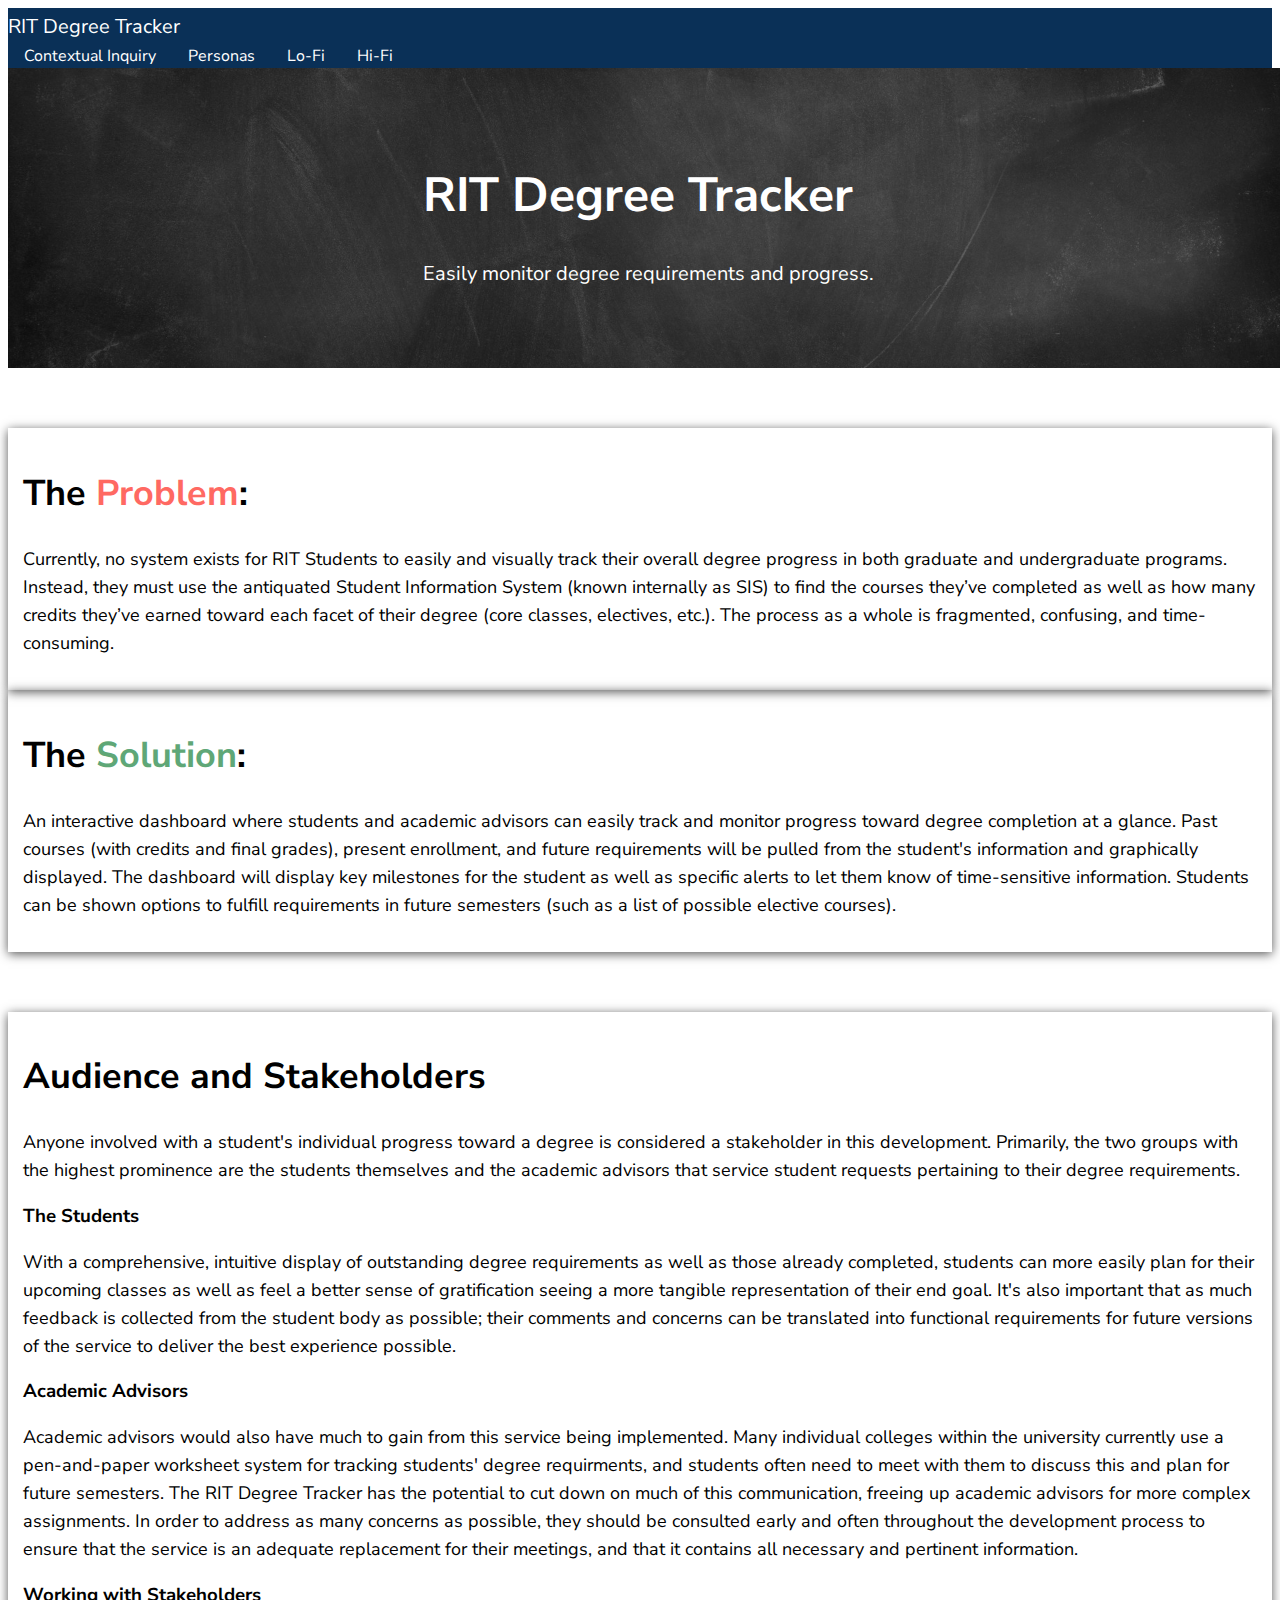
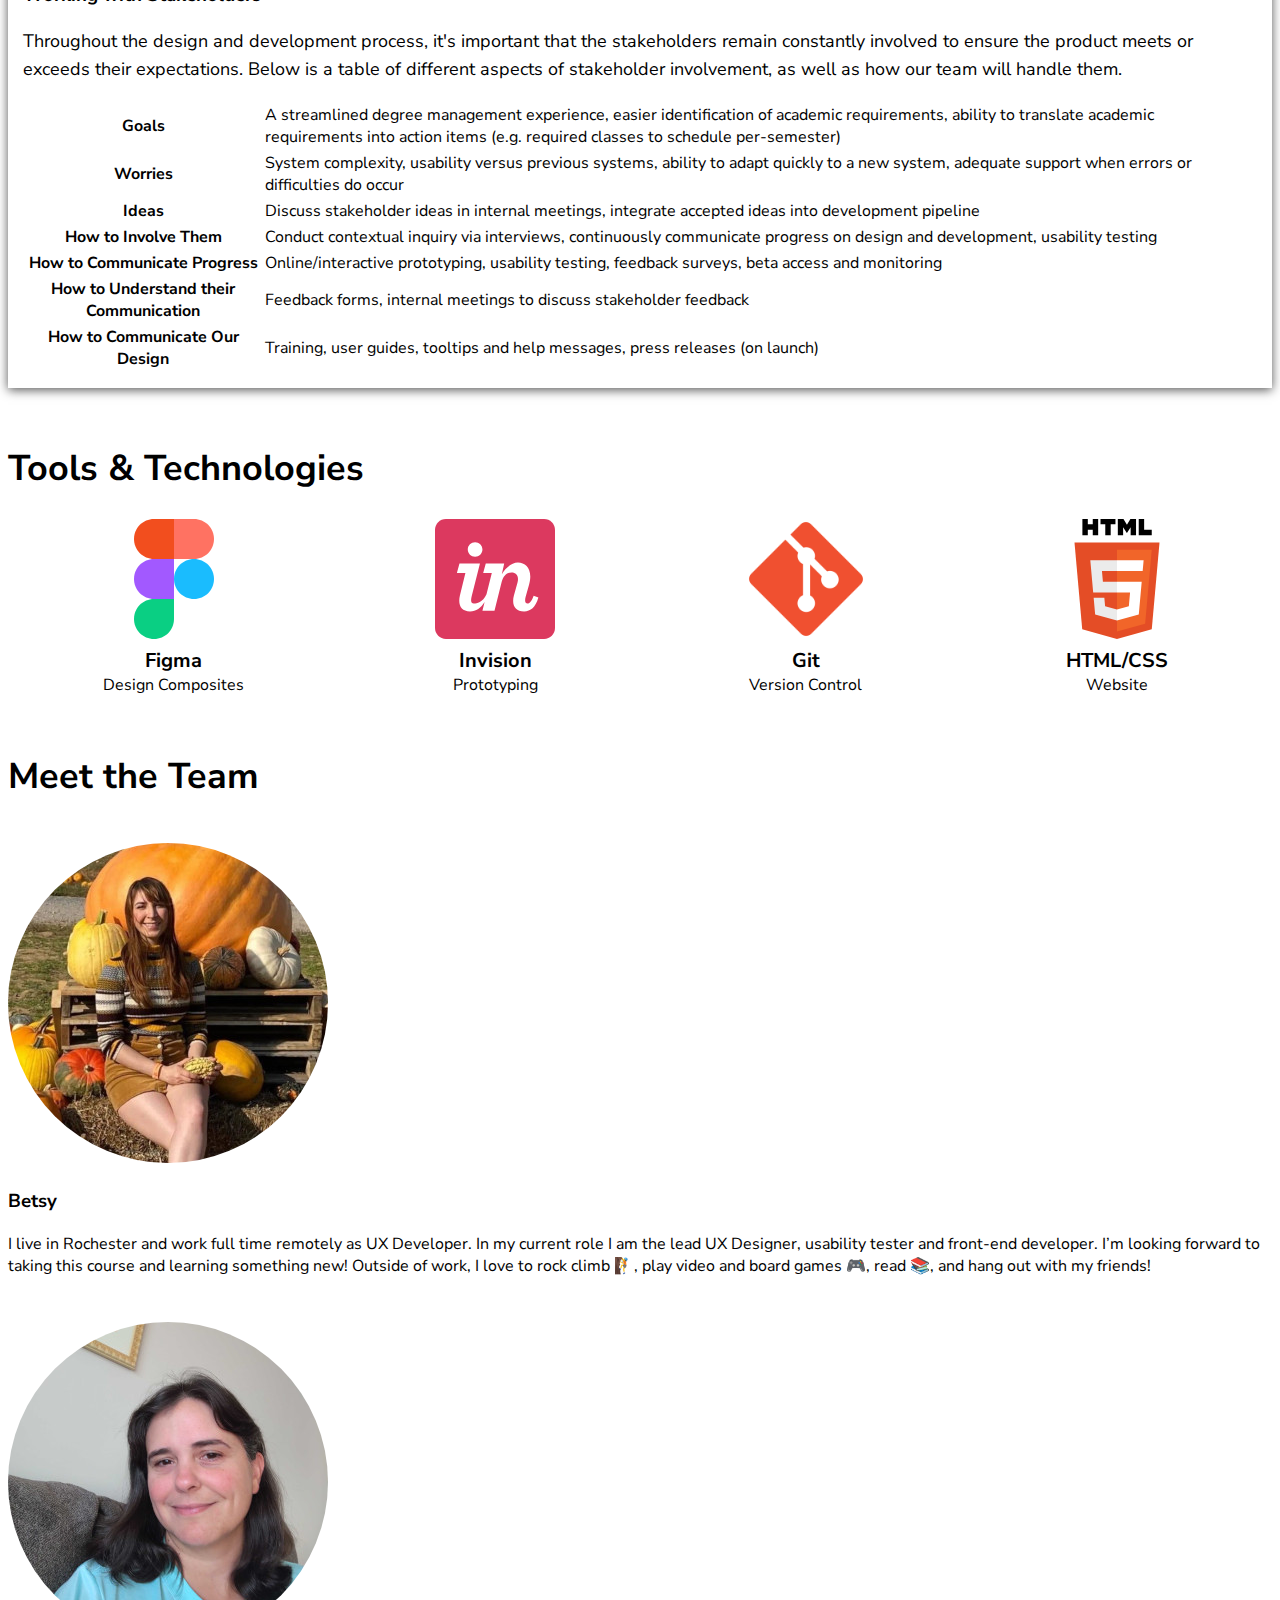
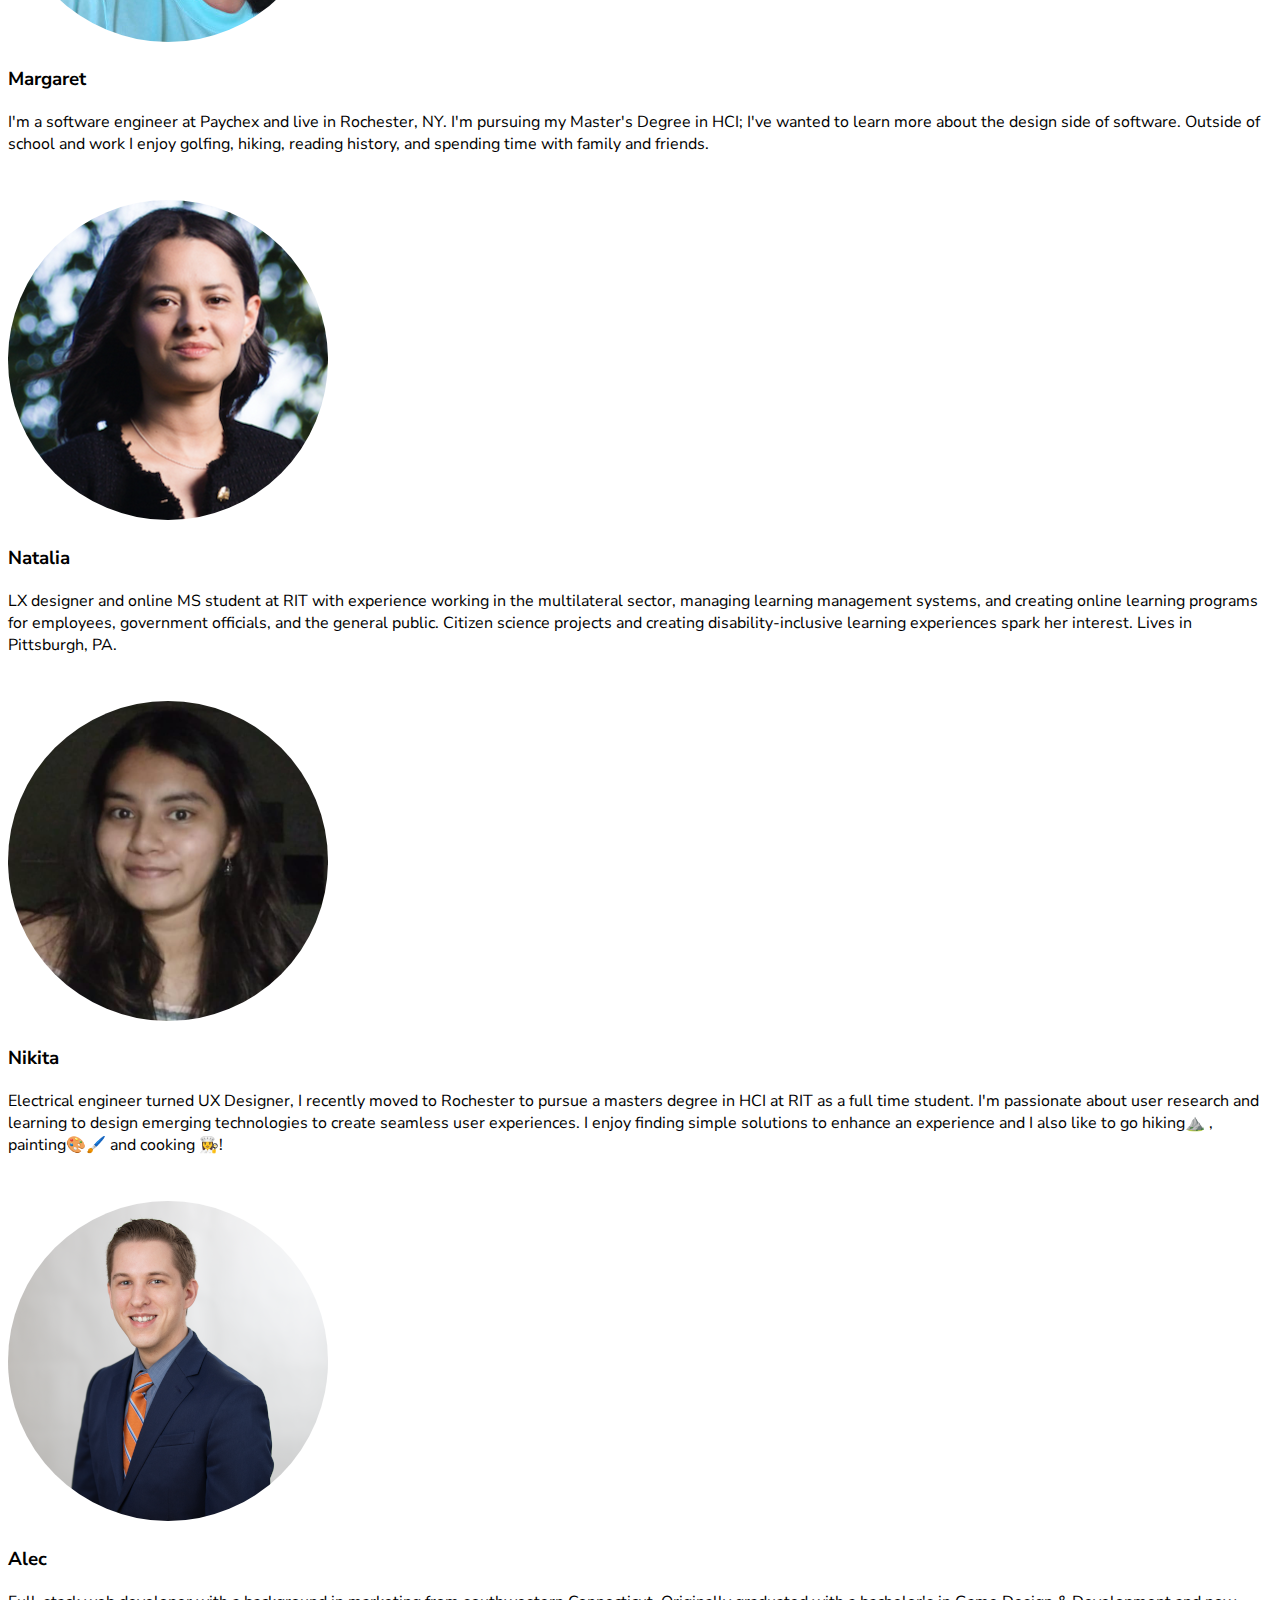
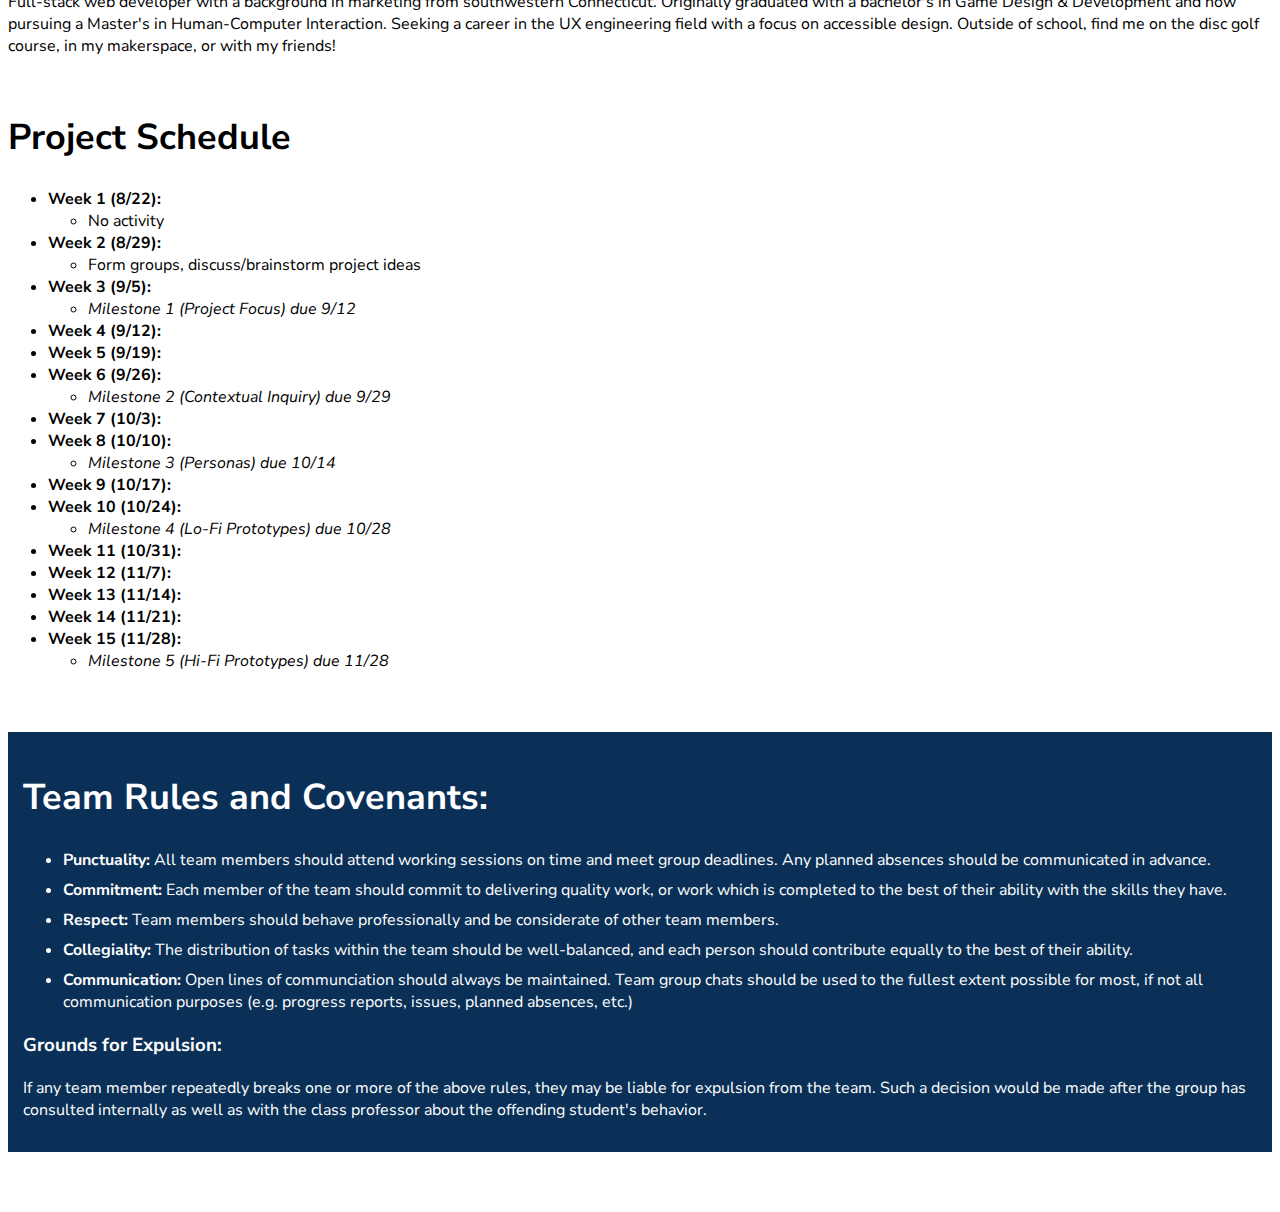
==== index.html @ d0eeac1f "Milestone 2 formatting, contextual inquiry page and styling" ====
<!doctype html>
<html lang="en">
  <head>
    <meta charset="utf-8" />
    <meta name="viewport" content="width=device-width, initial-scale=1" />
    <meta name="robots" content="noindex" />
    <title>HCIN620 - RIT Degree Tracker</title>
    <link href="https://cdn.jsdelivr.net/npm/bootstrap@5.2.1/dist/css/bootstrap.min.css" rel="stylesheet" integrity="sha384-iYQeCzEYFbKjA/T2uDLTpkwGzCiq6soy8tYaI1GyVh/UjpbCx/TYkiZhlZB6+fzT" crossorigin="anonymous" />
    <link rel="stylesheet" href="https://cdn.jsdelivr.net/npm/bootstrap-icons@1.9.1/font/bootstrap-icons.css" />
    <link rel="preconnect" href="https://fonts.googleapis.com">
    <link rel="preconnect" href="https://fonts.gstatic.com" crossorigin>
    <link href="https://fonts.googleapis.com/css2?family=Nunito+Sans:ital,wght@0,300;0,400;1,700&display=swap" rel="stylesheet"> 
    <link href="style.css" rel="stylesheet" type="text/css" />
  </head>
  <body>
    <div class="wrapper">
      <header>
        <div class="nav-top">
          <div class="container-fluid">
            <div class="row">
              <div class="col-6 col-sm-5 col-md-4 col-lg-3 offset-1">
                <a href="#" title="Link to Home Page" class="nav-brand">RIT Degree Tracker</a>
              </div>
              <div class="col-3 col-sm-5 col-md-6 col-lg-7">
                <nav id="main_nav" aria-label="Main">
                  <ul class="nav-items">
                    <li class="nav-item"><a class="nav-link" href="/contextual-inquiry.html">Contextual Inquiry</a></li>
                    <li class="nav-item"><a class="nav-link" href="#" disabled>Personas</a></li>
                    <li class="nav-item"><a class="nav-link" href="#" disabled>Lo-Fi</a></li>
                    <li class="nav-item"><a class="nav-link" href="#" disabled>Hi-Fi</a></li>
                  </ul>
                </nav>
              </div>
            </div>
          </div>
        </div>
        <div class="banner">
          <div class="banner-content">
            <h1 class="site-title text-center">RIT Degree Tracker</h1>
            <p class="site-subtitle text-center">Easily monitor degree requirements and progress.</p>
          </div>
        </div>
      </header>
      
      <section id="overview" class="container">
        <div class="row justify-content-center">
          <div class="col-12 col-md-6 col-lg-4">
              <div class="card problem-card">
                <div class="card-body">
                  <h2 class="card-title">The <span class="problem">Problem</span>:</h2>
                  <p class="card-text">Currently, no system exists for RIT Students to easily and visually track their overall degree progress in both graduate and undergraduate programs. Instead, they must use the antiquated Student Information System (known internally as SIS) to find the courses they’ve completed as well as how many credits they’ve earned toward each facet of their degree (core classes, electives, etc.). The process as a whole is fragmented, confusing, and time-consuming.</p>
                </div>
              </div>
          </div>
          <div class="col-12 col-md-6 col-lg-4 offset-0 offset-lg-1">
            <div class="card solution-card">
              <div class="card-body">
                <h2 class="card-title">The <span class="solution">Solution</span>:</h2>
                <p class="card-text">An interactive dashboard where students and academic advisors can easily track and monitor progress toward degree completion at a glance. Past courses (with credits and final grades), present enrollment, and future requirements will be pulled from the student's information and graphically displayed. The dashboard will display key milestones for the student as well as specific alerts to let them know of time-sensitive information. Students can be shown options to fulfill requirements in future semesters (such as a list of possible elective courses).</p>
              </div>
            </div>
          </div>
        </div>
      </section>

      <section id="stakeholders" class="container">
        <div class="row mt-3 justify-content-center">
          <div class="col-12 col-md-9 offset-0">
            <div class="card audience-card">
              <div class="card-body">
                <h2 class="card-title">Audience and Stakeholders</h2>
                <p class="card-text">Anyone involved with a student's individual progress toward a degree is considered a stakeholder in this development. Primarily, the two groups with the highest prominence are the students themselves and the academic advisors that service student requests pertaining to their degree requirements.</p>
                <h3>The Students</h3>
                <p class="card-text">With a comprehensive, intuitive display of outstanding degree requirements as well as those already completed, students can more easily plan for their upcoming classes as well as feel a better sense of gratification seeing a more tangible representation of their end goal. It's also important that as much feedback is collected from the student body as possible; their comments and concerns can be translated into functional requirements for future versions of the service to deliver the best experience possible.</p>
                <h3>Academic Advisors</h3>
                <p class="card-text">Academic advisors would also have much to gain from this service being implemented. Many individual colleges within the university currently use a pen-and-paper worksheet system for tracking students' degree requirments, and students often need to meet with them to discuss this and plan for future semesters. The RIT Degree Tracker has the potential to cut down on much of this communication, freeing up academic advisors for more complex assignments. In order to address as many concerns as possible, they should be consulted early and often throughout the development process to ensure that the service is an adequate replacement for their meetings, and that it contains all necessary and pertinent information.</p>
                <h3>Working with Stakeholders</h3>
                <p id="tablecap" class="card-text">Throughout the design and development process, it's important that the stakeholders remain constantly involved to ensure the product meets or exceeds their expectations. Below is a table of different aspects of stakeholder involvement, as well as how our team will handle them.</p>
                <table class="table" aria-describedby="tablecap">
                  <tbody>
                    <tr>
                      <th scope="row">Goals</th>
                      <td>A streamlined degree management experience, easier identification of academic requirements, ability to translate academic requirements into action items (e.g. required classes to schedule per-semester)</td>
                    </tr>
                    <tr>
                      <th scope="row">Worries</th>
                      <td>System complexity, usability versus previous systems, ability to adapt quickly to a new system, adequate support when errors or difficulties do occur</td>
                    </tr>
                    <tr>
                      <th scope="row">Ideas</th>
                      <td>Discuss stakeholder ideas in internal meetings, integrate accepted ideas into development pipeline</td>
                    </tr>
                    <tr>
                      <th scope="row">How to Involve Them</th>
                      <td>Conduct contextual inquiry via interviews, continuously communicate progress on design and development, usability testing</td>
                    </tr>
                    <tr>
                      <th scope="row">How to Communicate Progress</th>
                      <td>Online/interactive prototyping, usability testing, feedback surveys, beta access and monitoring</td>
                    </tr>
                    <tr>
                      <th scope="row">How to Understand their Communication</th>
                      <td>Feedback forms, internal meetings to discuss stakeholder feedback</td>
                    </tr>
                    <tr>
                      <th scope="row">How to Communicate Our Design</th>
                      <td>Training, user guides, tooltips and help messages, press releases (on launch)</td>
                    </tr>
                  </tbody>
                </table>
              </div>
            </div>
          </div>
        </div>
      </section>

      <section id="tools" class="container">
        <h2 class="text-center">Tools &amp; Technologies</h2>
        <ul class="tools-technologies">
          <li><img src="img/figma.svg" class="tt-img" alt="Figma logo" /><strong>Figma</strong><br/>Design Composites</li>
          <li><img src="img/invision.svg" class="tt-img" alt="Invision logo" /><strong>Invision</strong><br/>Prototyping</li>
          <li><img src="img/git.png" class="tt-img" alt="Git logo" /><strong>Git</strong><br/>Version Control</li>
          <li><img src="img/html5.svg" class="tt-img" alt="HTML5 logo" /><strong>HTML/CSS</strong><br/>Website</li>
        </ul>
      </section>
  
      <section id="meet_the_team" class="container">
        <h2 class="text-center mb-4">Meet the Team</h2>
        <div class="row">
          <div class="col-12 col-md-6">
            <div class="card">
              <div class="row align-items-center">
                <div class="col-4">
                  <img class="img-fluid" src="img/betsy.jpg" alt="Photo of Betsy" />
                </div>
                <div class="col-8">
                  <div class="card-body">
                    <h3 class="card-title">Betsy</h3>
                    <p class="card-text">I live in Rochester and work full time remotely as UX Developer. In my current role I am the lead UX Designer, usability tester and front-end developer. I’m looking forward to taking this course and learning something new! Outside of work, I love to rock climb 🧗, play video and board games 🎮, read 📚, and hang out with my friends!</p>
                  </div>
                </div>
              </div>
            </div>
          </div>
          <div class="col-12 col-md-6">
            <div class="card">
              <div class="row align-items-center">
                <div class="col-4">
                  <img class="img-fluid" src="img/margaret.jpg" alt="Photo of Margaret" />
                </div>
                <div class="col-8">
                  <div class="card-body">
                    <h3 class="card-title">Margaret</h3>
                    <p class="card-text">I&apos;m a software engineer at Paychex and live in Rochester, NY. I&apos;m pursuing my Master&apos;s Degree in HCI; I&apos;ve wanted to learn more about the design side of software. Outside of school and work I enjoy golfing, hiking, reading history, and spending time with family and friends.
                    </p>
                  </div>
                </div>
              </div>
            </div>
          </div>
          <div class="col-12 col-md-6">
            <div class="card">
              <div class="row align-items-center">
                <div class="col-4">
                  <img class="img-fluid" src="img/natalia.png" alt="Photo of Natalia" />
                </div>
                <div class="col-8">
                  <div class="card-body">
                    <h3 class="card-title">Natalia</h3>
                    <p class="card-text">LX designer and online MS student at RIT with experience working in the multilateral sector, managing learning management systems, and creating online learning programs for employees, government officials, and the general public. Citizen science projects and creating disability-inclusive learning experiences spark her interest. Lives in Pittsburgh, PA.</p>
                  </div>
                </div>
              </div>
            </div>
          </div>
          <div class="col-12 col-md-6">
            <div class="card">
              <div class="row align-items-center">
                <div class="col-4">
                  <img class="img-fluid" src="img/nikita.png" alt="Photo of Nikita" />
                </div>
                <div class="col-8">
                  <div class="card-body">
                    <h3 class="card-title">Nikita</h3>
                    <p class="card-text">Electrical engineer turned UX Designer, I recently moved to Rochester to pursue a masters degree in HCI at RIT as a full time student. I'm passionate about user research and learning to design emerging technologies to create seamless user experiences. I enjoy finding simple solutions to enhance an experience and I also like to go hiking⛰️ , painting🎨🖌️ and cooking 👩‍🍳!</p>
                  </div>
                </div>
              </div>
            </div>
          </div>
          <div class="col-12 col-md-6">
            <div class="card">
              <div class="row align-items-center">
                <div class="col-4">
                  <img class="img-fluid" src="img/alec.png" alt="Photo of Alec" />
                </div>
                <div class="col-8">
                  <div class="card-body">
                    <h3 class="card-title">Alec</h3>
                    <p class="card-text">Full-stack web developer with a background in marketing from southwestern Connecticut. Originally graduated with a bachelor's in Game Design &amp; Development and now pursuing a Master&apos;s in Human-Computer Interaction. Seeking a career in the UX engineering field with a focus on accessible design. Outside of school, find me on the disc golf course, in my makerspace, or with my friends!</p>
                  </div>
                </div>
              </div>
            </div>
          </div>
        </div>
      </section>

      <section id="schedule" class="container">
        <h2 class="text-center">Project Schedule</h2>
        <ul class="schedule-list">
          <li><strong>Week 1 (8/22):</strong>
            <ul>
              <li>No activity</li>
            </ul>
          </li>
          <li><strong>Week 2 (8/29):</strong>
            <ul>
              <li>Form groups, discuss/brainstorm project ideas</li>
            </ul>
          </li>
          <li><strong>Week 3 (9/5):</strong>
            <ul>
              <li><em>Milestone 1 (Project Focus) due 9/12</em></li>
            </ul>
          </li>
          <li><strong>Week 4 (9/12):</strong>
            <ul></ul>
          </li>
          <li><strong>Week 5 (9/19):</strong>
            <ul></ul>
          </li>
          <li><strong>Week 6 (9/26):</strong>
            <ul>
              <li><em>Milestone 2 (Contextual Inquiry) due 9/29</em></li>
            </ul>
          </li>
          <li><strong>Week 7 (10/3):</strong>
            <ul></ul>
          </li>
          <li><strong>Week 8 (10/10):</strong>
            <ul>
              <li><em>Milestone 3 (Personas) due 10/14</em></li>
            </ul>
          </li>
          <li><strong>Week 9 (10/17):</strong>
            <ul></ul>
          </li>
          <li><strong>Week 10 (10/24):</strong>
            <ul>
              <li><em>Milestone 4 (Lo-Fi Prototypes) due 10/28</em></li>
            </ul>
          </li>
          <li><strong>Week 11 (10/31):</strong>
            <ul></ul>
          </li>
          <li><strong>Week 12 (11/7):</strong>
            <ul></ul>
          </li>
          <li><strong>Week 13 (11/14):</strong>
            <ul></ul>
          </li>
          <li><strong>Week 14 (11/21):</strong>
            <ul></ul>
          </li>
          <li><strong>Week 15 (11/28):</strong>
            <ul>
              <li><em>Milestone 5 (Hi-Fi Prototypes) due 11/28</em></li>
            </ul>
          </li>
        </ul>
      </section>

      <section id="rules_covenants" class="container">
          <div class="row">
            <div class="col-12 col-sm-10 col-md-8 offset-0 offset-sm-1 offset-md-2">
              <div class="card rules-card">
                <div class="card-body">
                  <h2 class="card-title">Team Rules and Covenants:</h2>
                  <ul class="team-rules">
                    <li><strong>Punctuality:</strong> All team members should attend working sessions on time and meet group deadlines. Any planned absences should be communicated in advance.</li>
                    <li><strong>Commitment:</strong> Each member of the team should commit to delivering quality work, or work which is completed to the best of their ability with the skills they have.</li>
                    <li><strong>Respect:</strong> Team members should behave professionally and be considerate of other team members.</li>
                    <li><strong>Collegiality:</strong> The distribution of tasks within the team should be well-balanced, and each person should contribute equally to the best of their ability.</li>
                    <li><strong>Communication:</strong> Open lines of communciation should always be maintained. Team group chats should be used to the fullest extent possible for most, if not all communication purposes (e.g. progress reports, issues, planned absences, etc.)</li>
                  </ul>
                  <h3>Grounds for Expulsion:</h3>
                  <p>If any team member repeatedly breaks one or more of the above rules, they may be liable for expulsion from the team. Such a decision would be made after the group has consulted internally as well as with the class professor about the offending student's behavior.</p>
                </div>
              </div>
            </div>
          </div>
      </section>

    </div>
    <script src="https://cdn.jsdelivr.net/npm/bootstrap@5.2.1/dist/js/bootstrap.bundle.min.js" integrity="sha384-u1OknCvxWvY5kfmNBILK2hRnQC3Pr17a+RTT6rIHI7NnikvbZlHgTPOOmMi466C8" crossorigin="anonymous"></script>
    <script src="script.js" type="text/javascript"></script>
  </body>
</html>
---- style.css ----
/* Header and Navigation */
.nav-top{height: 60px; background: #0a3057; display: flex; flex-direction: row; flex-wrap: no-wrap; align-items: center;}
.nav-top .nav-brand{padding: 8px 0; display: inline-block; color: white; text-decoration: none; font-size: 20px; line-height: 20px;}
#main_nav .nav-items{display: flex; flex-direction: row; flex-wrap: nowrap; align-items: center; justify-content: flex-end; list-style: none; margin:0; padding: 0;}
#main_nav .nav-items .nav-link{padding: 8px 16px; color: white; cursor: pointer; text-decoration: none;}
#main_nav .nav-items .nav-item:last-child .nav-link{padding-right: 0;}

.banner{position: relative; width: 100vw; height: 18vw; min-height: 300px; max-height: 600px; display: flex; flex-direction: row; flex-wrap: no-wrap; align-items: center; justify-content: center;}
.banner:before{content: ''; position: absolute; top: 0; left: 0; width: 100%; height: 100%; background-image: url("img/blackboard.jpg"); background-size: cover; background-position: center; z-index: 0;}
.banner:after{content: ''; position: absolute; top: 0; left: 0; width: 100%; height: 100%; background: rgba(0,0,0,0.4); z-index: 1;}
.banner .banner-content{position: relative; z-index: 2;}
.banner .banner-content h1{font-size: 48px; color: white; font-weight: bold;}
.banner .banner-content p{text-align: center; color: white; font-size: 20px;}


/* *** HOME PAGE *** */
/* Overview */
.problem-card, .solution-card, .audience-card{border: none; box-shadow: 0 2px 10px #555; padding: 15px;}
.card-title .problem{color: #ff6962;}
.card-title .solution{color: #5fa777;}
.problem-card .card-text, .solution-card .card-text, .audience-card .card-text{font-size: 18px; line-height: 28px;}

/* Tools and Tech */
.tools-technologies{display: flex; flex-direction: row; flex-wrap: wrap; align-items: center; justify-content: center; list-style: none; margin: 0; margin-top: 20px; padding: 0;}
.tools-technologies li{display: inline-block; margin: auto; text-align: center;}
.tools-technologies li strong{font-size: 20px;}
.tools-technologies .tt-img{width: 120px; height: 120px; margin: 0 auto 8px; padding: 0; display: block;}

/* Team photos */
#meet_the_team .card{height: calc(100% - 30px); margin-bottom: 30px; border: none;}
#meet_the_team .card img{margin-top: 15px; border-radius: 50%;}

/* Rules and Covenants */
.card.rules-card{background: #0a3057; padding: 15px;}
.card.rules-card *{color: white;}
.team-rules li{margin-bottom: 8px;}

/* General Typography */
*:not(i){font-family: 'Nunito Sans', sans-serif;}
h2{font-size: 36px; line-height: 42px; font-weight: bold;}
header,section{margin-bottom: 60px;}
/* *** END HOME PAGE *** */

/* *** CONTEXTUAL INQUIRY *** */
.card.questions-card{background: #0a3057; padding: 15px;}
.card.questions-card *{color: white;}
.ci-questions li{margin-bottom: 8px;}
/* *** END CONTEXTUAL INQUIRY *** */
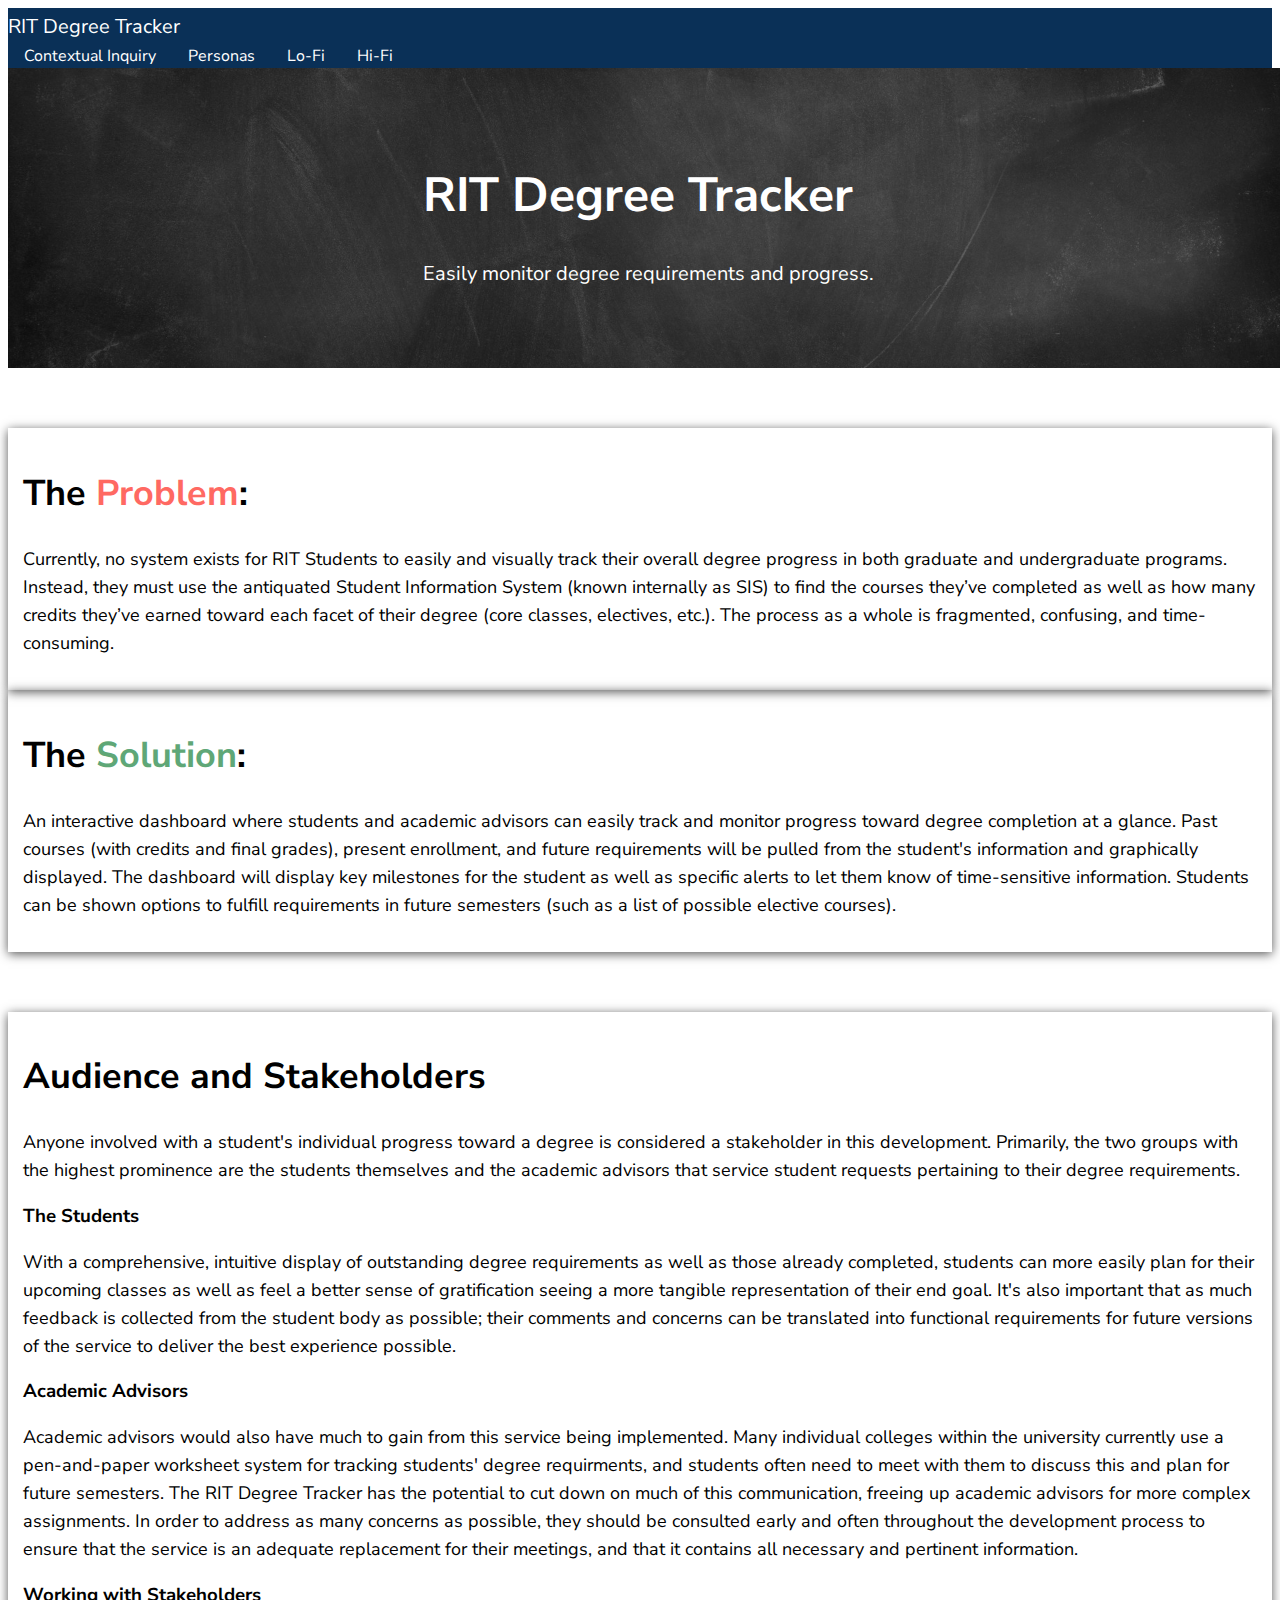
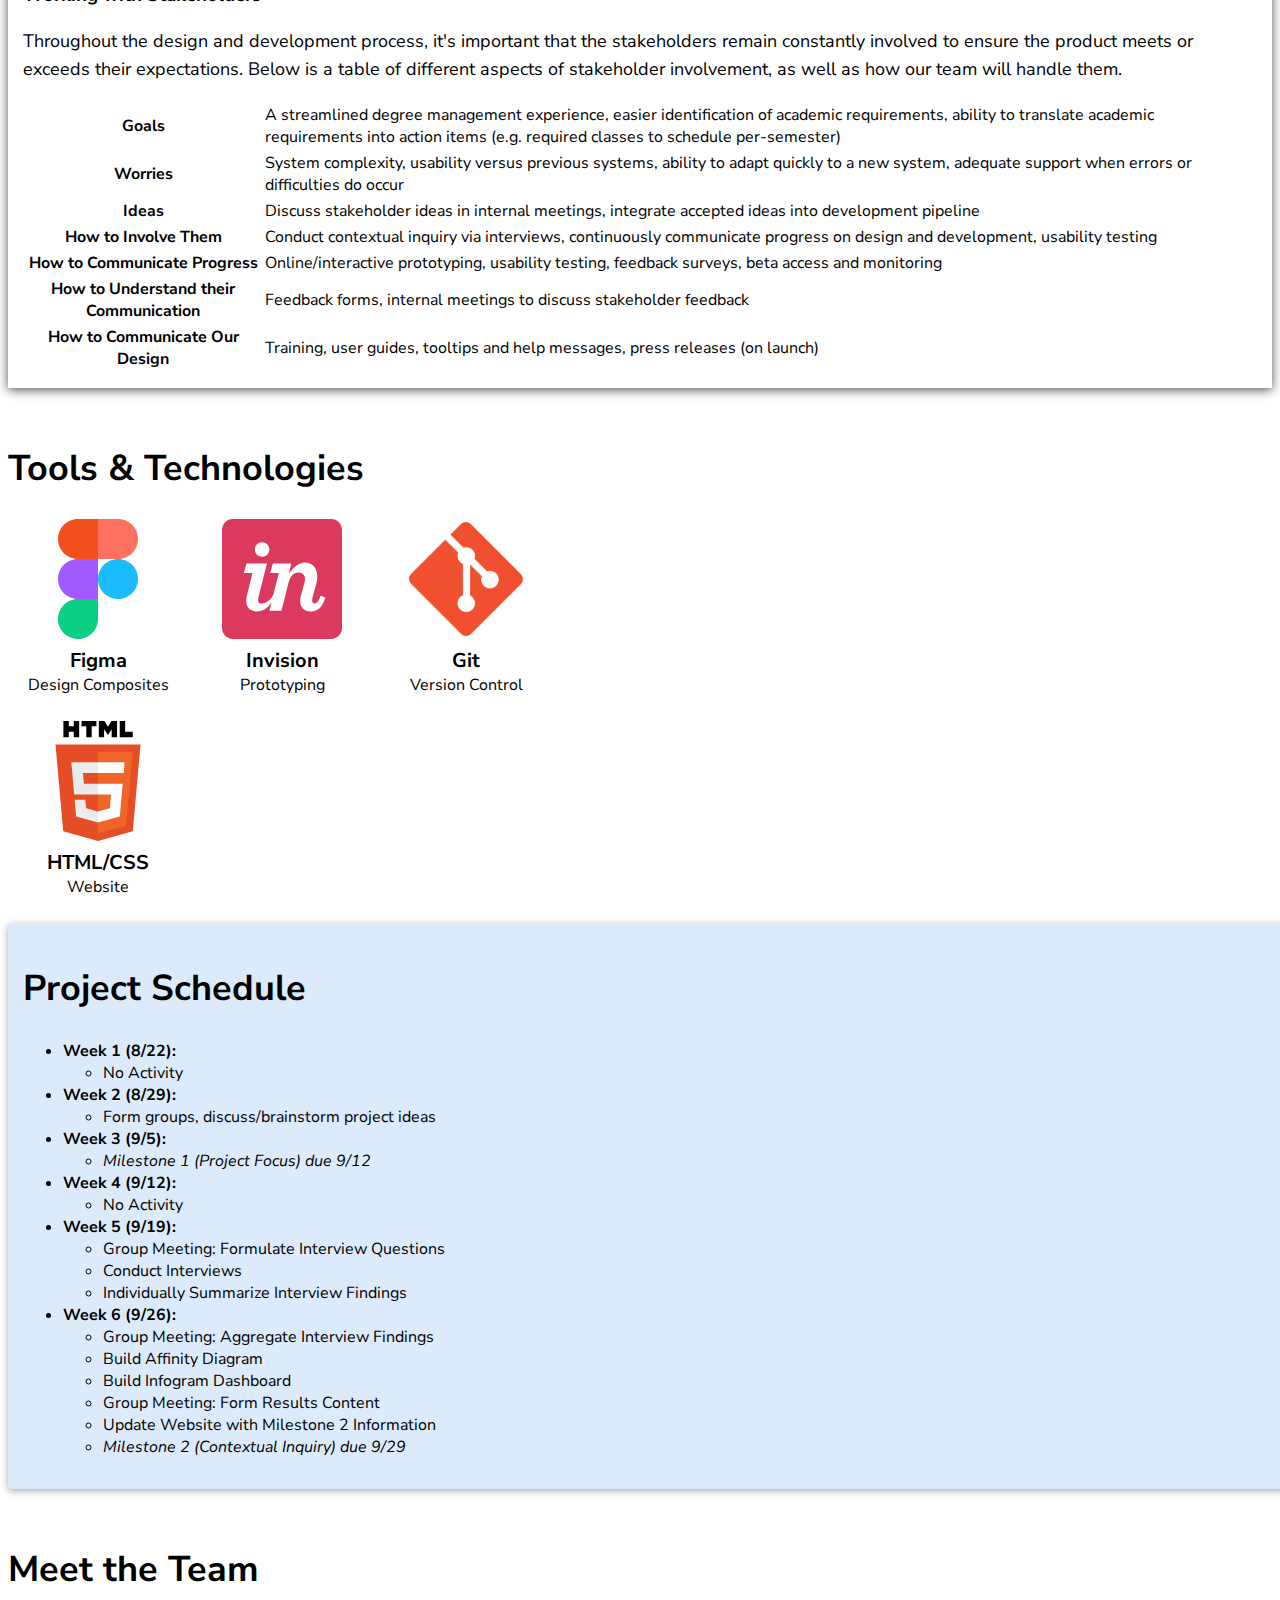
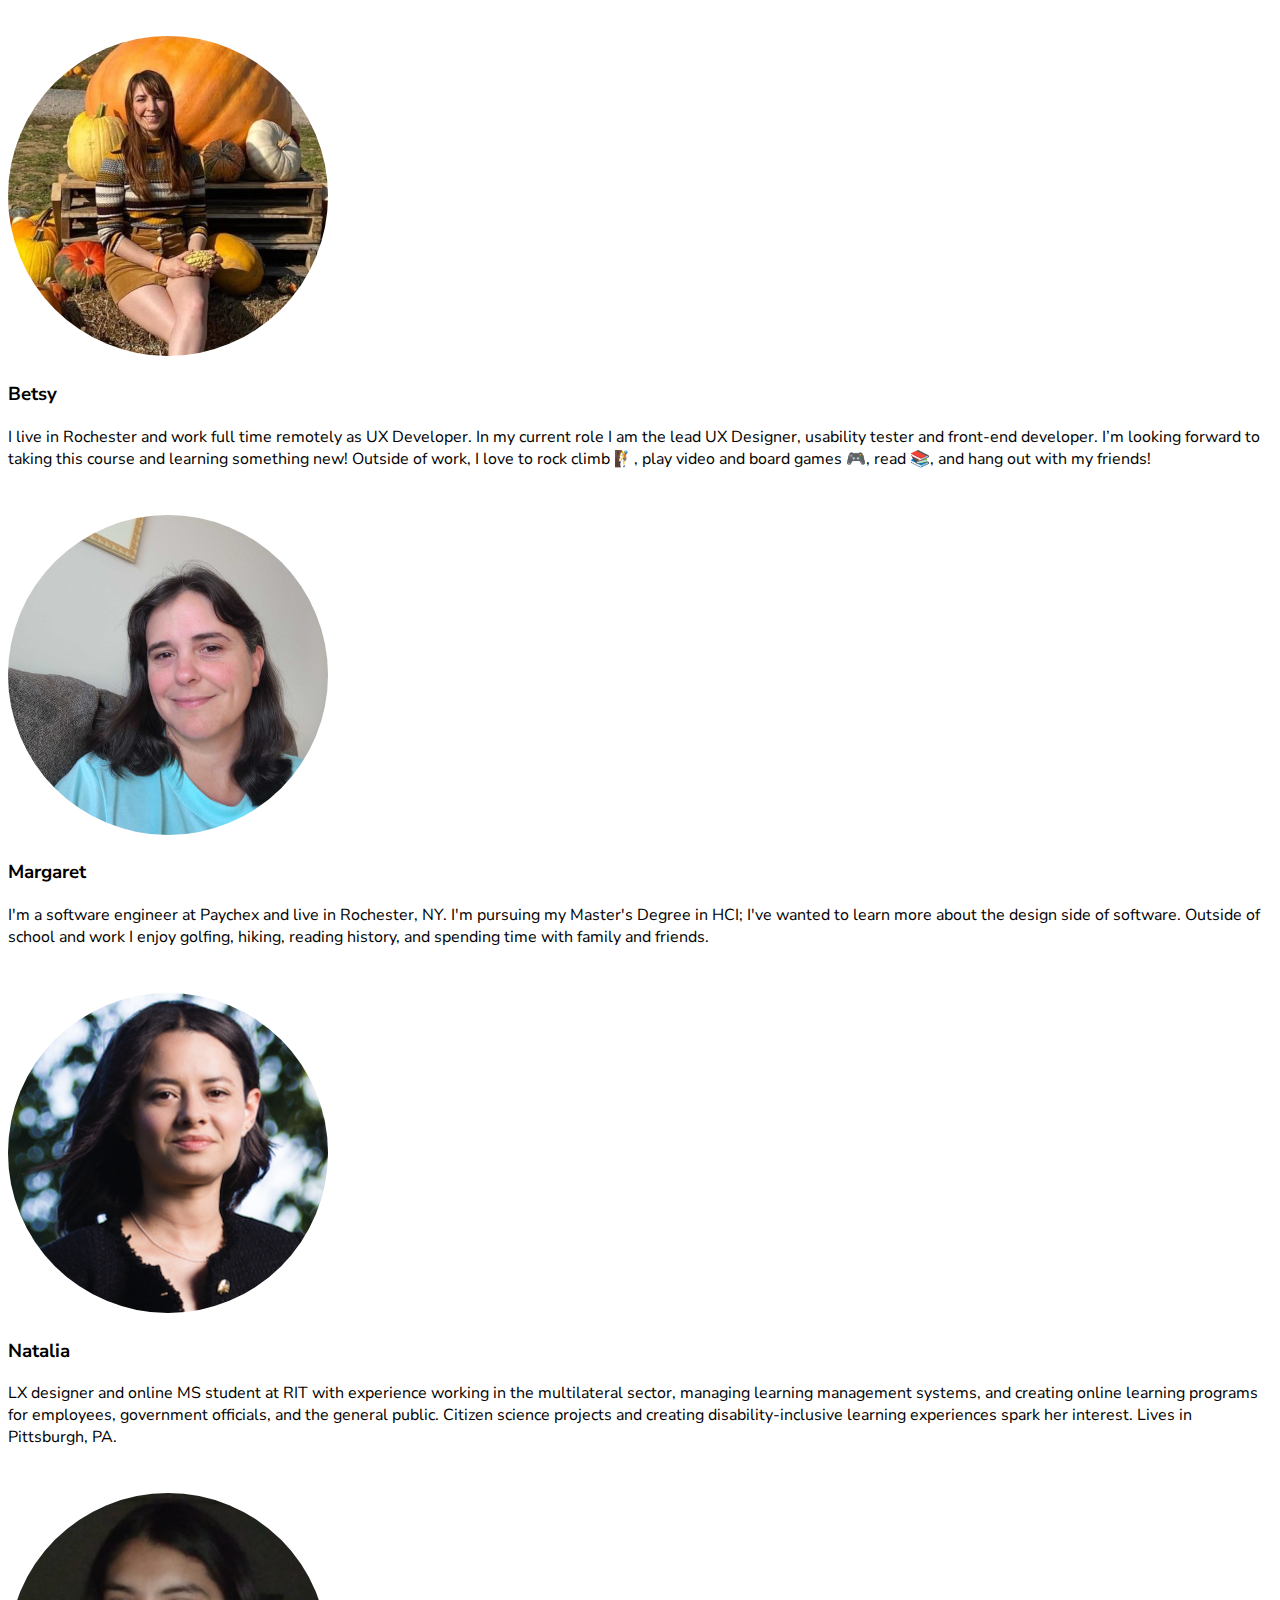
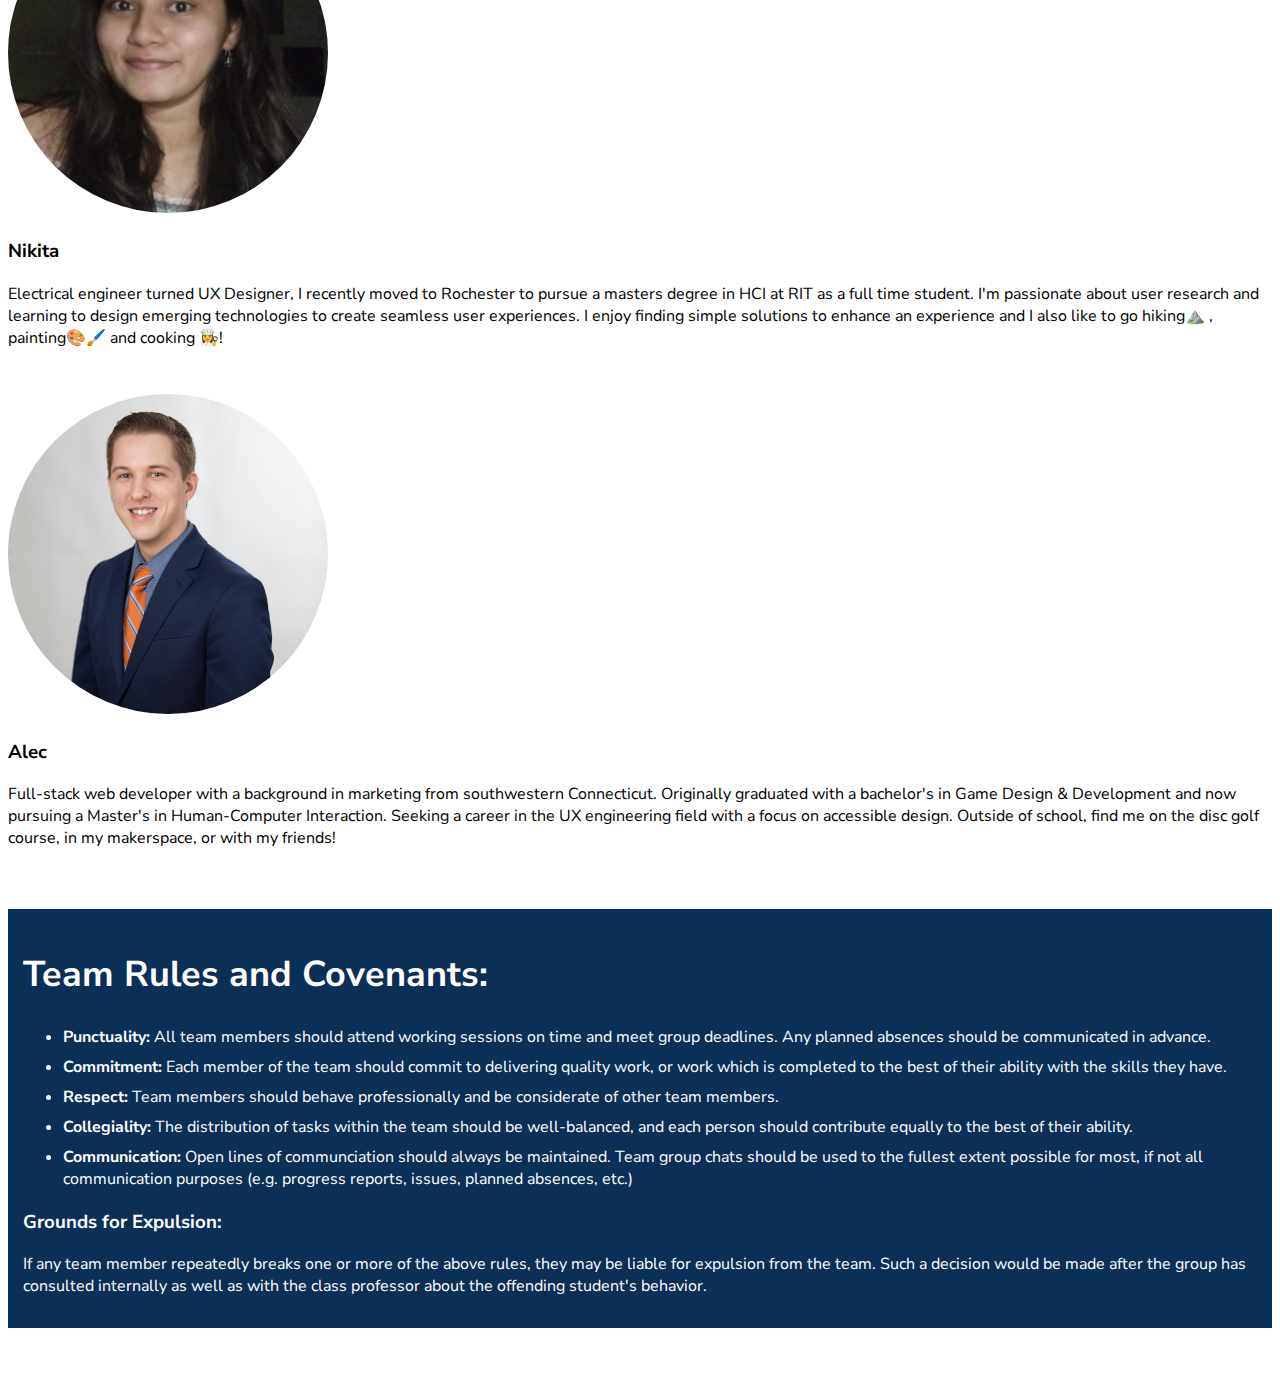
==== commit 7aa5351b: "Copy Updates, restructure homepage for schedule" ====
--- a/index.html
+++ b/index.html
@@ -115,15 +115,98 @@
       </section>
 
       <section id="tools" class="container">
-        <h2 class="text-center">Tools &amp; Technologies</h2>
-        <ul class="tools-technologies">
-          <li><img src="img/figma.svg" class="tt-img" alt="Figma logo" /><strong>Figma</strong><br/>Design Composites</li>
-          <li><img src="img/invision.svg" class="tt-img" alt="Invision logo" /><strong>Invision</strong><br/>Prototyping</li>
-          <li><img src="img/git.png" class="tt-img" alt="Git logo" /><strong>Git</strong><br/>Version Control</li>
-          <li><img src="img/html5.svg" class="tt-img" alt="HTML5 logo" /><strong>HTML/CSS</strong><br/>Website</li>
-        </ul>
-      </section>
-  
+        <div class="row justify-content-center">
+          <div class="col-12 col-md-9">
+            <div class="row">
+              <div class="col-12 col-md-6">
+                <h2 class="text-center">Tools &amp; Technologies</h2>
+                <ul class="tools-technologies">
+                  <li><img src="img/figma.svg" class="tt-img" alt="Figma logo" /><strong>Figma</strong><br/>Design Composites</li>
+                  <li><img src="img/invision.svg" class="tt-img" alt="Invision logo" /><strong>Invision</strong><br/>Prototyping</li>
+                  <li><img src="img/git.png" class="tt-img" alt="Git logo" /><strong>Git</strong><br/>Version Control</li>
+                  <li><img src="img/html5.svg" class="tt-img" alt="HTML5 logo" /><strong>HTML/CSS</strong><br/>Website</li>
+                </ul>
+              </div>
+              <div class="col-12 col-md-6">
+                <div class="schedule-wrapper">
+                  <h2>Project Schedule</h2>
+                  <ul class="schedule-list">
+                    <li><strong>Week 1 (8/22):</strong>
+                      <ul>
+                        <li>No Activity</li>
+                      </ul>
+                    </li>
+                    <li><strong>Week 2 (8/29):</strong>
+                      <ul>
+                        <li>Form groups, discuss/brainstorm project ideas</li>
+                      </ul>
+                    </li>
+                    <li><strong>Week 3 (9/5):</strong>
+                      <ul>
+                        <li><em>Milestone 1 (Project Focus) due 9/12</em></li>
+                      </ul>
+                    </li>
+                    <li><strong>Week 4 (9/12):</strong>
+                      <ul><li>No Activity</li></ul>
+                    </li>
+                    <li><strong>Week 5 (9/19):</strong>
+                      <ul>
+                        <li>Group Meeting: Formulate Interview Questions</li>
+                        <li>Conduct Interviews</li>
+                        <li>Individually Summarize Interview Findings</li>
+                      </ul>
+                    </li>
+                    <li><strong>Week 6 (9/26):</strong>
+                      <ul>
+                        <li>Group Meeting: Aggregate Interview Findings</li>
+                        <li>Build Affinity Diagram</li>
+                        <li>Build Infogram Dashboard</li>
+                        <li>Group Meeting: Form Results Content</li>
+                        <li>Update Website with Milestone 2 Information</li>
+                        <li><em>Milestone 2 (Contextual Inquiry) due 9/29</em></li>
+                      </ul>
+                    </li>
+                    <!-- <li><strong>Week 7 (10/3):</strong>
+                      <ul></ul>
+                    </li>
+                    <li><strong>Week 8 (10/10):</strong>
+                      <ul>
+                        <li><em>Milestone 3 (Personas) due 10/14</em></li>
+                      </ul>
+                    </li>
+                    <li><strong>Week 9 (10/17):</strong>
+                      <ul></ul>
+                    </li>
+                    <li><strong>Week 10 (10/24):</strong>
+                      <ul>
+                        <li><em>Milestone 4 (Lo-Fi Prototypes) due 10/28</em></li>
+                      </ul>
+                    </li>
+                    <li><strong>Week 11 (10/31):</strong>
+                      <ul></ul>
+                    </li>
+                    <li><strong>Week 12 (11/7):</strong>
+                      <ul></ul>
+                    </li>
+                    <li><strong>Week 13 (11/14):</strong>
+                      <ul></ul>
+                    </li>
+                    <li><strong>Week 14 (11/21):</strong>
+                      <ul></ul>
+                    </li>
+                    <li><strong>Week 15 (11/28):</strong>
+                      <ul>
+                        <li><em>Milestone 5 (Hi-Fi Prototypes) due 11/28</em></li>
+                      </ul>
+                    </li> -->
+                  </ul>
+                </div>
+              </div>
+            </div>
+          </div>
+        </div>
+
+      </section>
       <section id="meet_the_team" class="container">
         <h2 class="text-center mb-4">Meet the Team</h2>
         <div class="row">
@@ -205,72 +288,6 @@
           </div>
         </div>
       </section>
-
-      <section id="schedule" class="container">
-        <h2 class="text-center">Project Schedule</h2>
-        <ul class="schedule-list">
-          <li><strong>Week 1 (8/22):</strong>
-            <ul>
-              <li>No activity</li>
-            </ul>
-          </li>
-          <li><strong>Week 2 (8/29):</strong>
-            <ul>
-              <li>Form groups, discuss/brainstorm project ideas</li>
-            </ul>
-          </li>
-          <li><strong>Week 3 (9/5):</strong>
-            <ul>
-              <li><em>Milestone 1 (Project Focus) due 9/12</em></li>
-            </ul>
-          </li>
-          <li><strong>Week 4 (9/12):</strong>
-            <ul></ul>
-          </li>
-          <li><strong>Week 5 (9/19):</strong>
-            <ul></ul>
-          </li>
-          <li><strong>Week 6 (9/26):</strong>
-            <ul>
-              <li><em>Milestone 2 (Contextual Inquiry) due 9/29</em></li>
-            </ul>
-          </li>
-          <li><strong>Week 7 (10/3):</strong>
-            <ul></ul>
-          </li>
-          <li><strong>Week 8 (10/10):</strong>
-            <ul>
-              <li><em>Milestone 3 (Personas) due 10/14</em></li>
-            </ul>
-          </li>
-          <li><strong>Week 9 (10/17):</strong>
-            <ul></ul>
-          </li>
-          <li><strong>Week 10 (10/24):</strong>
-            <ul>
-              <li><em>Milestone 4 (Lo-Fi Prototypes) due 10/28</em></li>
-            </ul>
-          </li>
-          <li><strong>Week 11 (10/31):</strong>
-            <ul></ul>
-          </li>
-          <li><strong>Week 12 (11/7):</strong>
-            <ul></ul>
-          </li>
-          <li><strong>Week 13 (11/14):</strong>
-            <ul></ul>
-          </li>
-          <li><strong>Week 14 (11/21):</strong>
-            <ul></ul>
-          </li>
-          <li><strong>Week 15 (11/28):</strong>
-            <ul>
-              <li><em>Milestone 5 (Hi-Fi Prototypes) due 11/28</em></li>
-            </ul>
-          </li>
-        </ul>
-      </section>
-
       <section id="rules_covenants" class="container">
           <div class="row">
             <div class="col-12 col-sm-10 col-md-8 offset-0 offset-sm-1 offset-md-2">
--- a/style.css
+++ b/style.css
@@ -21,8 +21,8 @@
 .problem-card .card-text, .solution-card .card-text, .audience-card .card-text{font-size: 18px; line-height: 28px;}
 
 /* Tools and Tech */
-.tools-technologies{display: flex; flex-direction: row; flex-wrap: wrap; align-items: center; justify-content: center; list-style: none; margin: 0; margin-top: 20px; padding: 0;}
-.tools-technologies li{display: inline-block; margin: auto; text-align: center;}
+.tools-technologies{list-style: none; margin: 0; margin-top: 20px; padding: 0; column-count: 2;}
+.tools-technologies li{display: inline-block; margin: auto; text-align: center; min-width: 180px; margin-bottom: 25px;}
 .tools-technologies li strong{font-size: 20px;}
 .tools-technologies .tt-img{width: 120px; height: 120px; margin: 0 auto 8px; padding: 0; display: block;}
 
@@ -35,6 +35,17 @@
 .card.rules-card *{color: white;}
 .team-rules li{margin-bottom: 8px;}
 
+/* Schedule */
+.schedule-wrapper{
+    background: #dcebfb;
+    padding: 15px;
+    border-radius: 4px;
+    display: block;
+    margin: auto;
+    width: 100%;
+    box-shadow: 0 2px 7px #aaa;
+}
+
 /* General Typography */
 *:not(i){font-family: 'Nunito Sans', sans-serif;}
 h2{font-size: 36px; line-height: 42px; font-weight: bold;}
@@ -45,4 +56,5 @@
 .card.questions-card{background: #0a3057; padding: 15px;}
 .card.questions-card *{color: white;}
 .ci-questions li{margin-bottom: 8px;}
+#ci-intro p, #interview-summary p{font-size: 18px; line-height: 22px;}
 /* *** END CONTEXTUAL INQUIRY *** */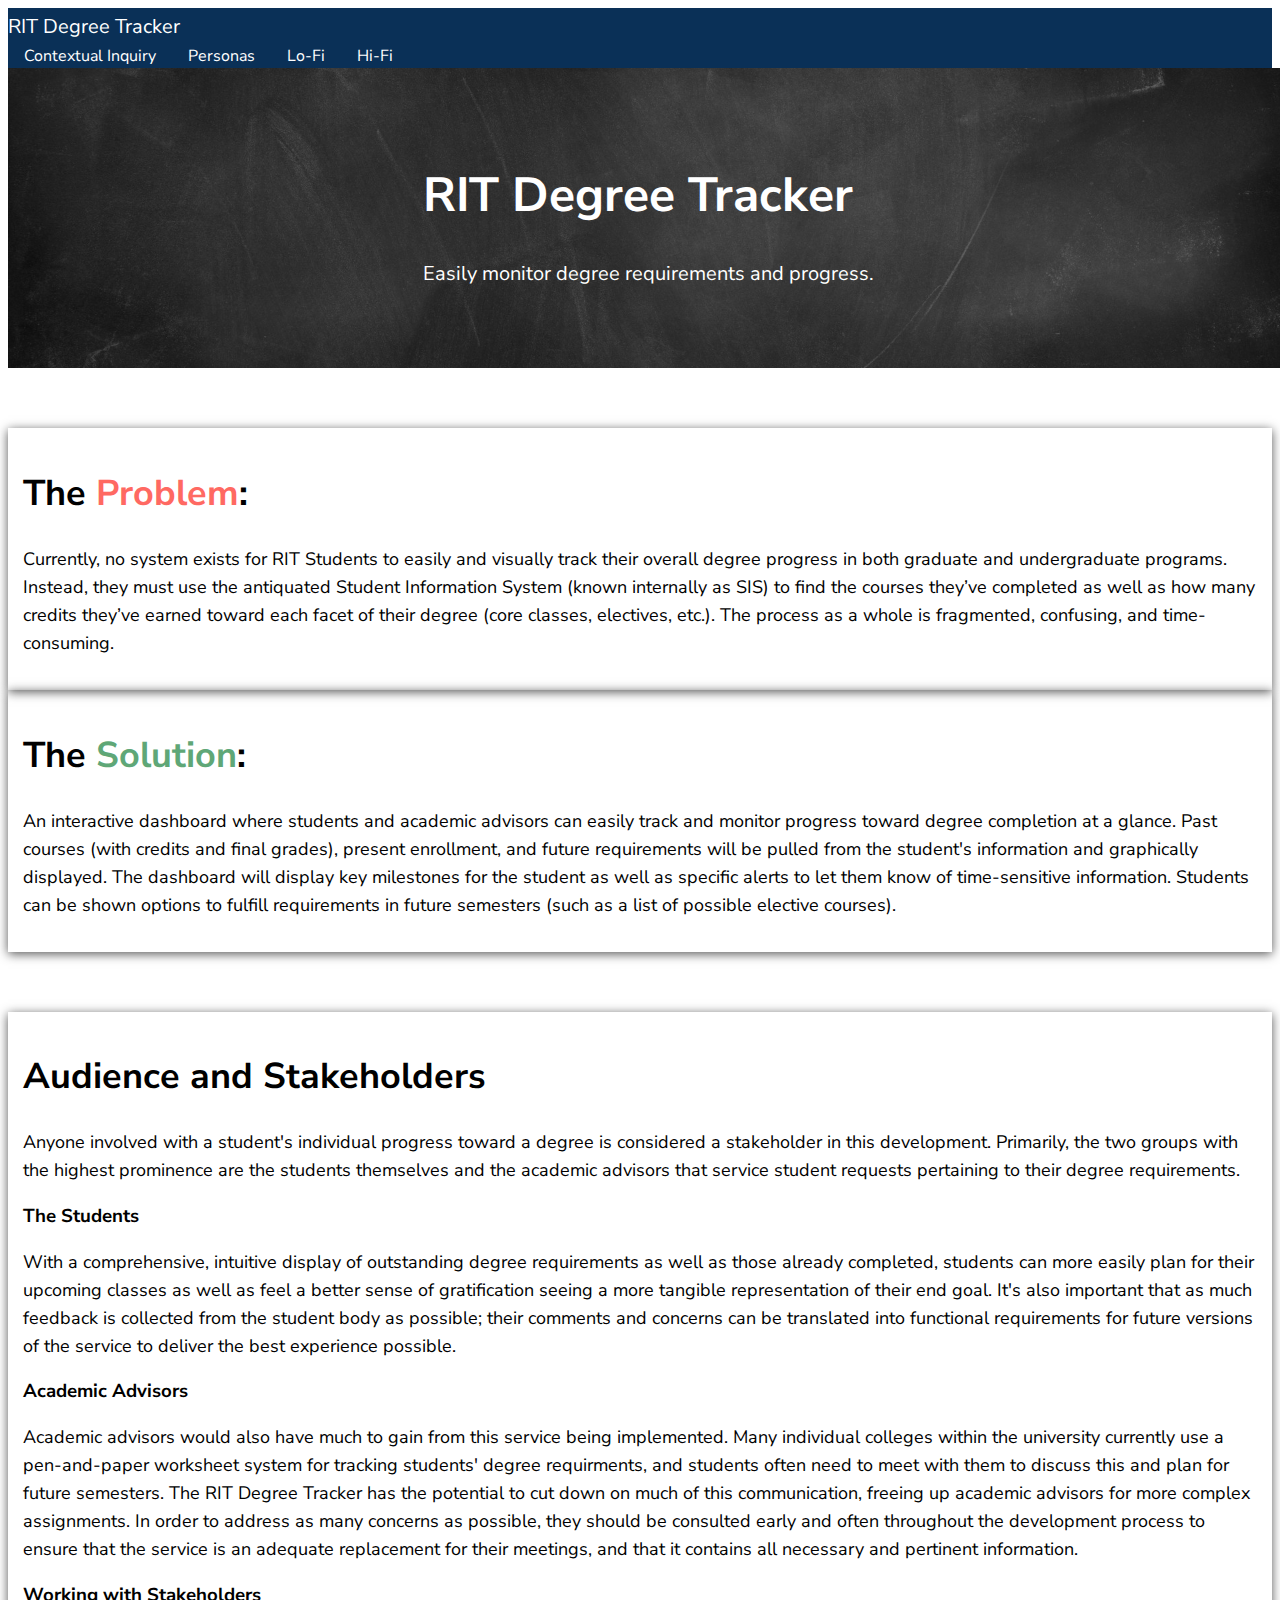
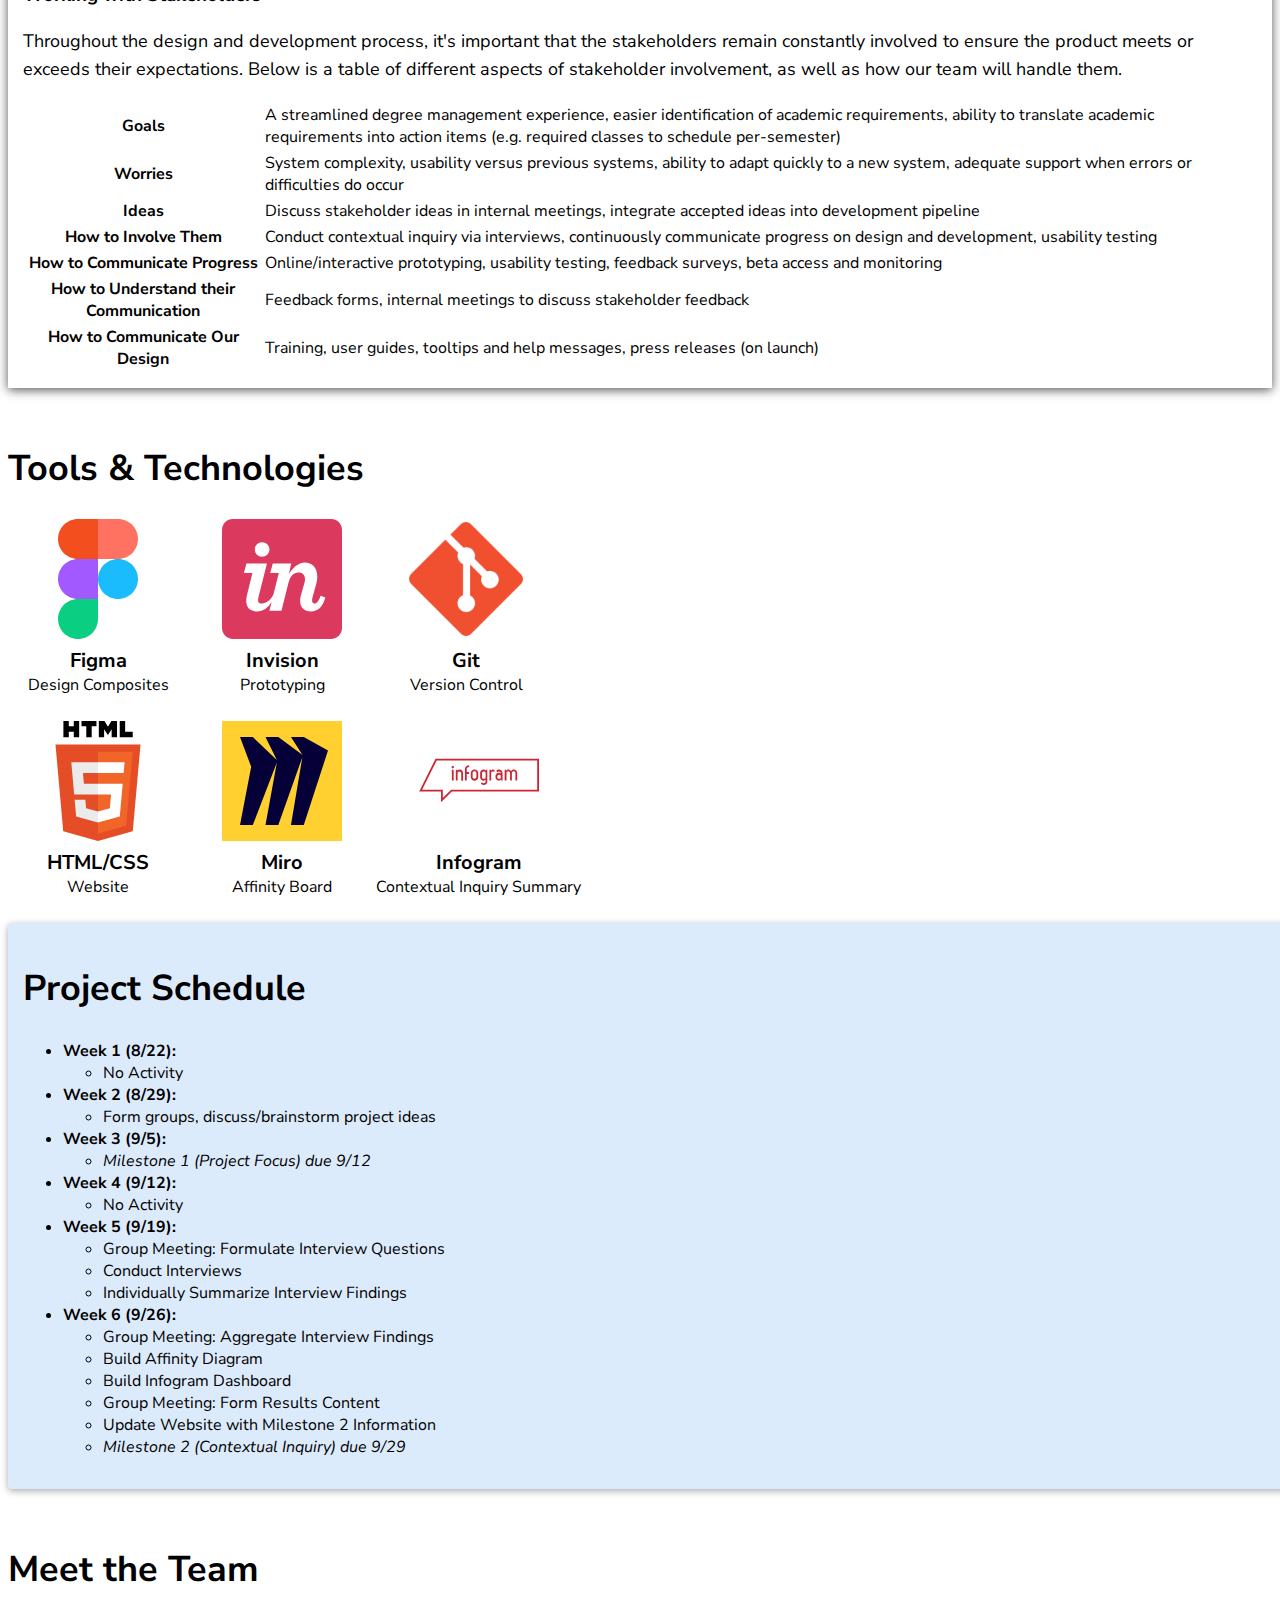
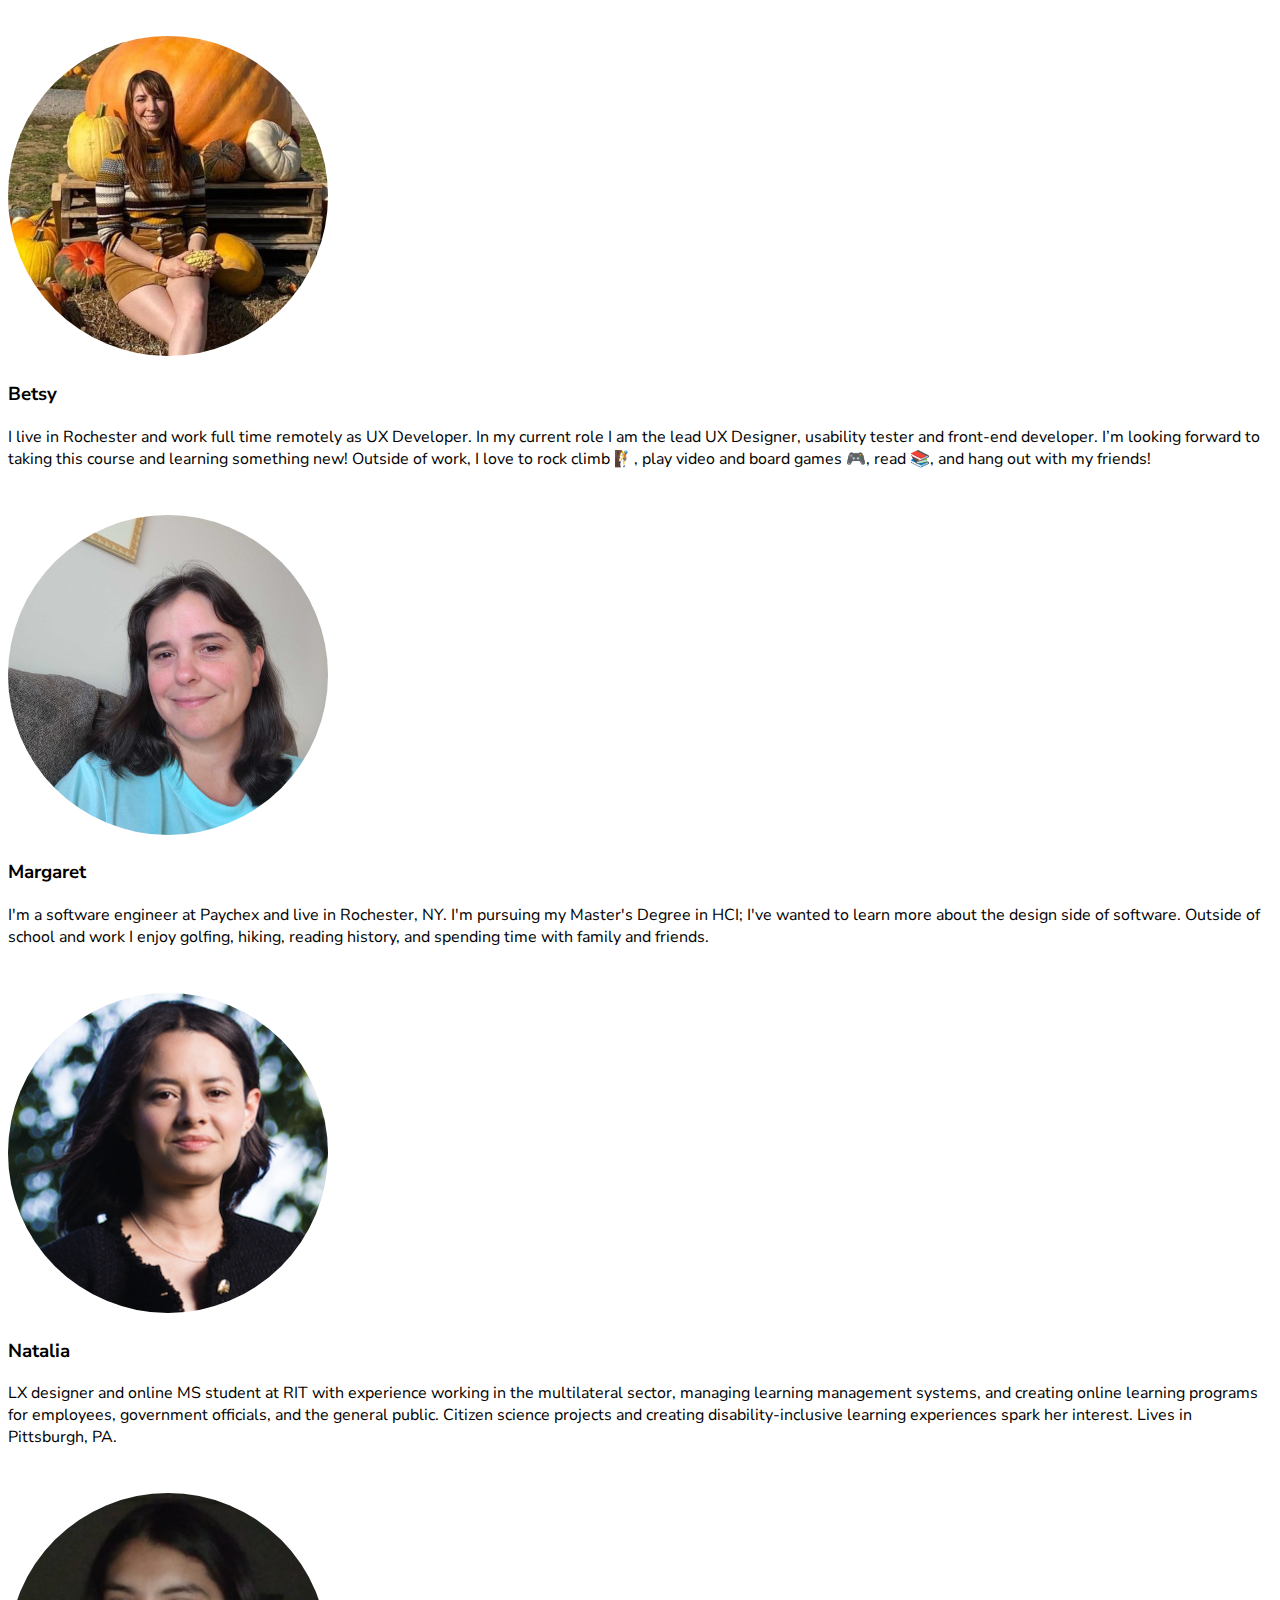
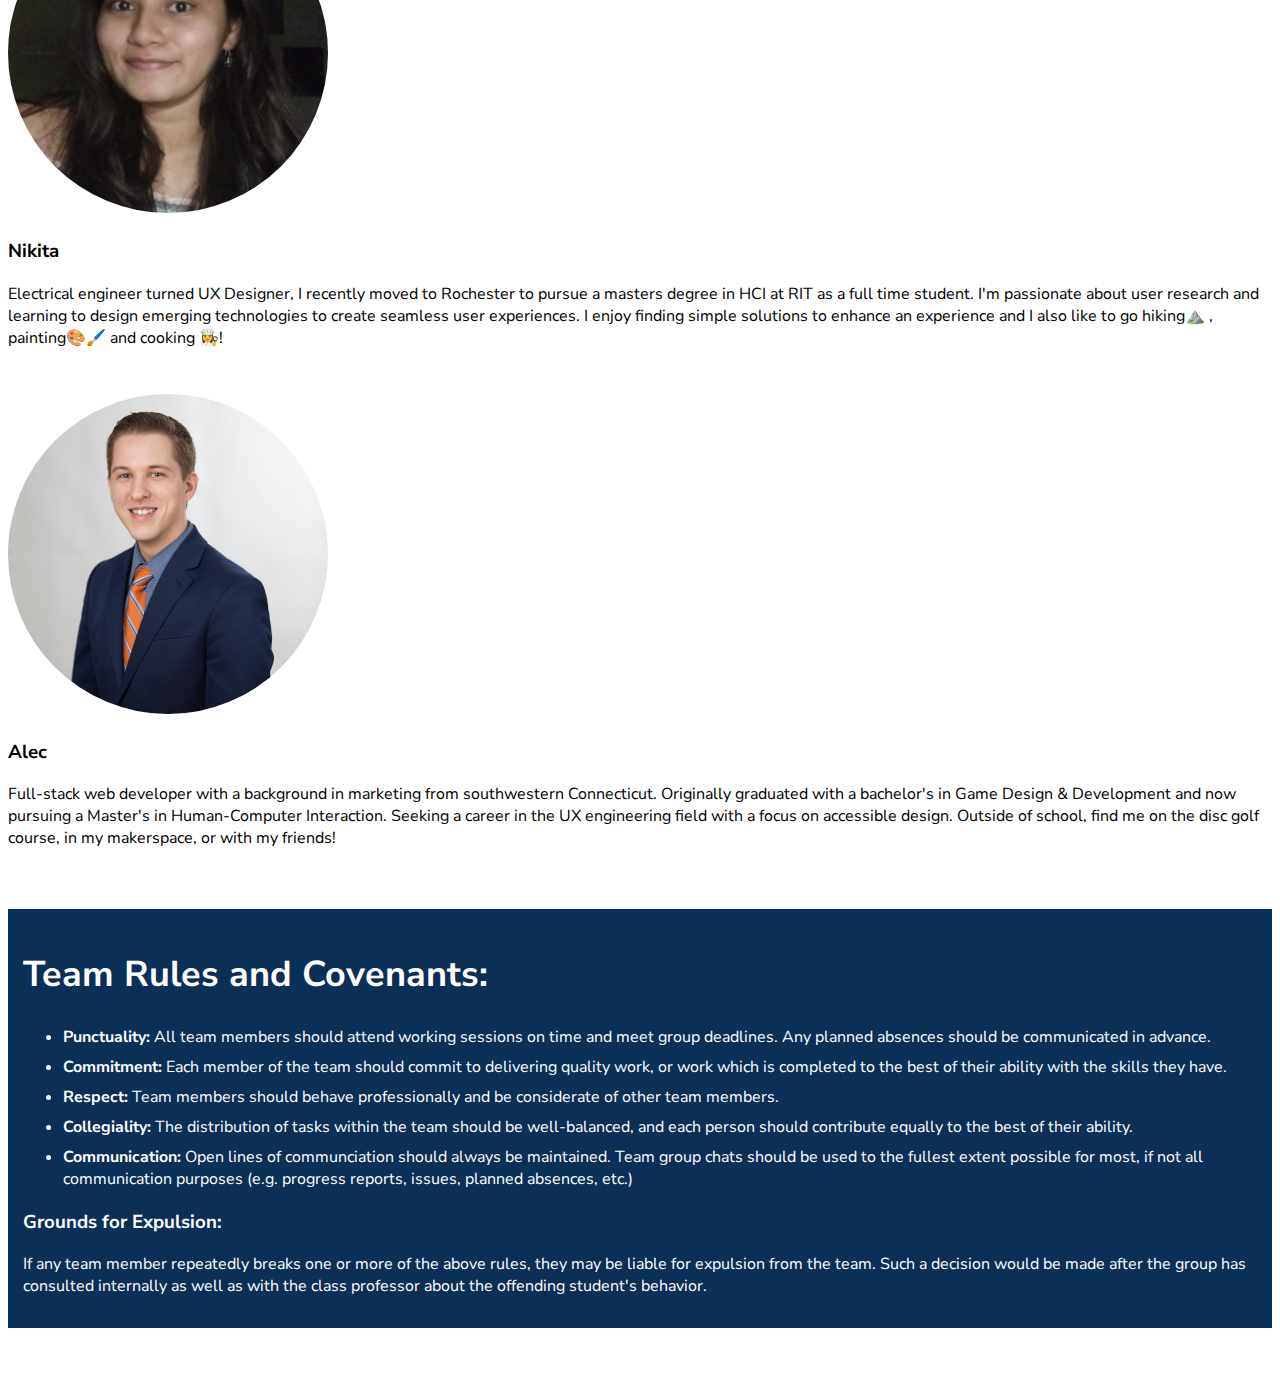
==== commit 475b7264: "Continue updates, new logos" ====
--- a/index.html
+++ b/index.html
@@ -125,6 +125,8 @@
                   <li><img src="img/invision.svg" class="tt-img" alt="Invision logo" /><strong>Invision</strong><br/>Prototyping</li>
                   <li><img src="img/git.png" class="tt-img" alt="Git logo" /><strong>Git</strong><br/>Version Control</li>
                   <li><img src="img/html5.svg" class="tt-img" alt="HTML5 logo" /><strong>HTML/CSS</strong><br/>Website</li>
+                  <li><img src="img/miro.svg" class="tt-img" alt="Miro logo" /><strong>Miro</strong><br/>Affinity Board</li>
+                  <li><img src="img/infogram.svg" class="tt-img" alt="Infogram logo" /><strong>Infogram</strong><br/>Contextual Inquiry Summary</li>
                 </ul>
               </div>
               <div class="col-12 col-md-6">
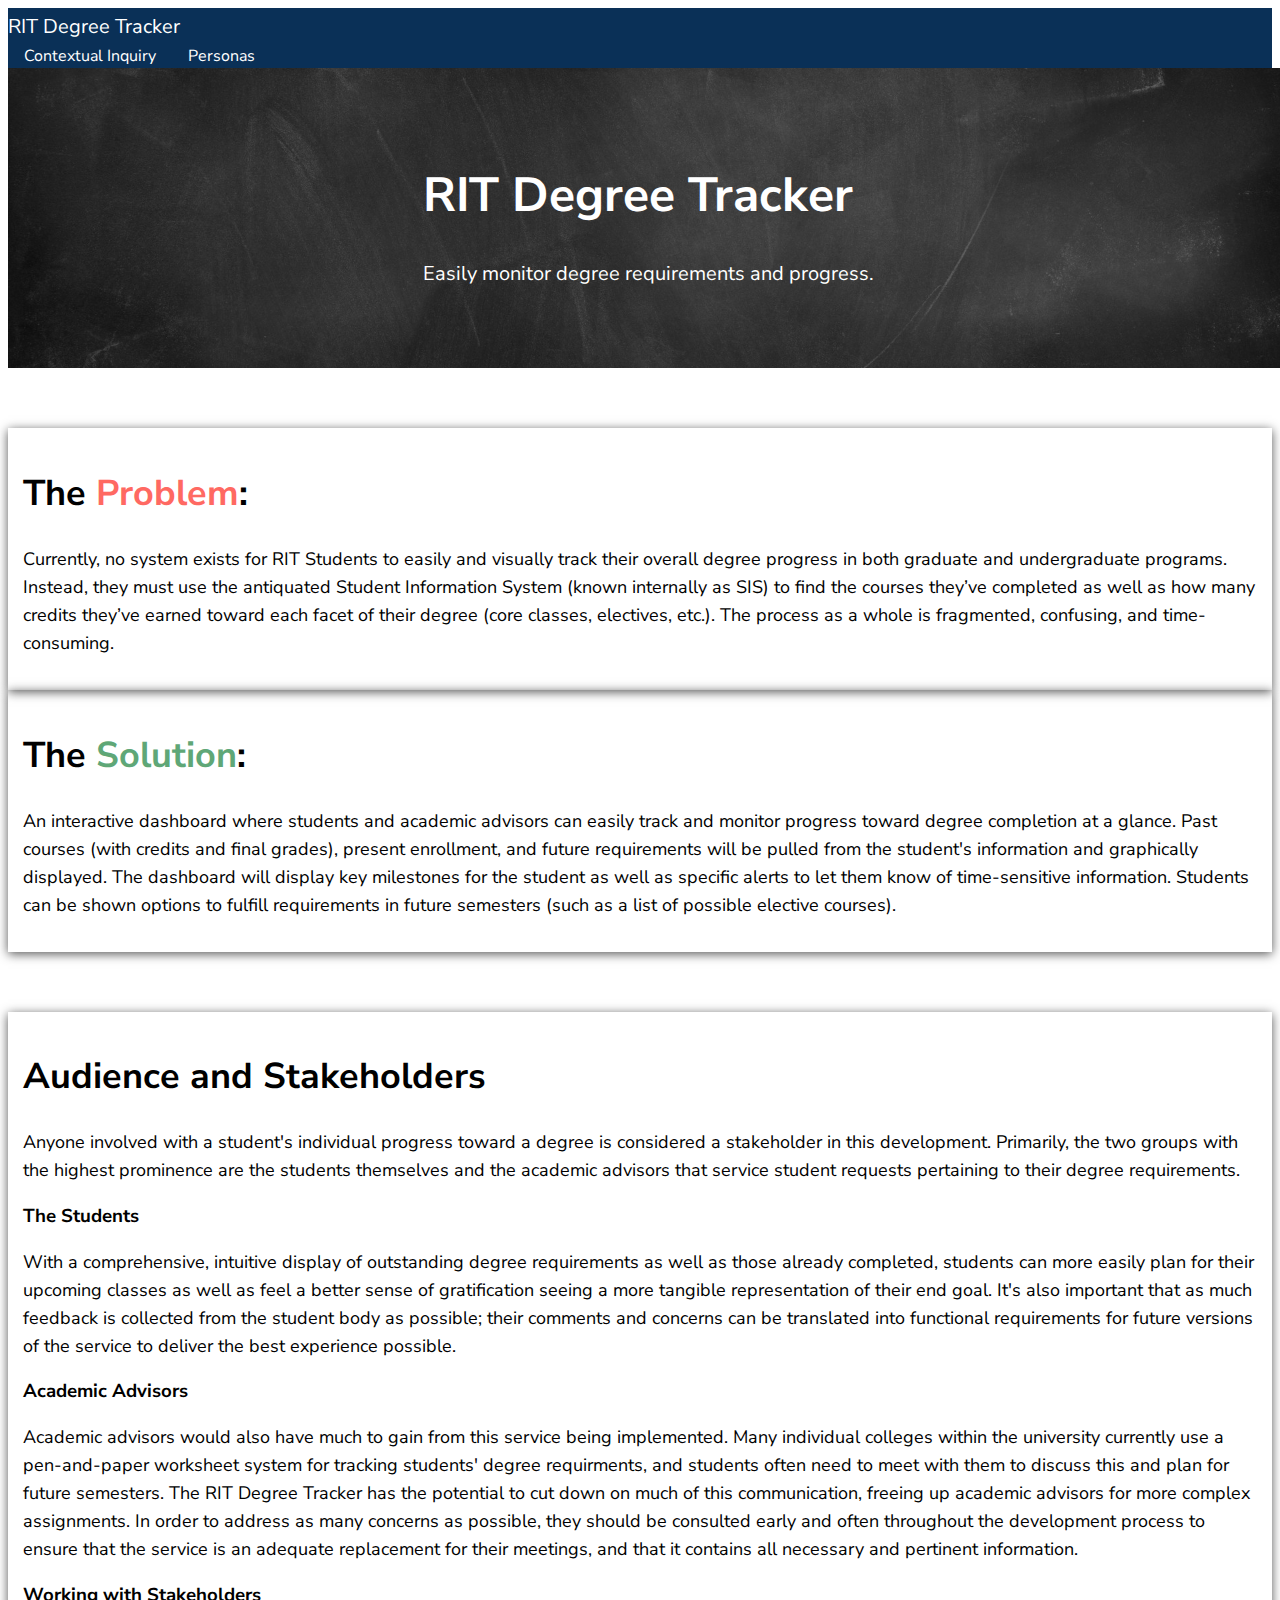
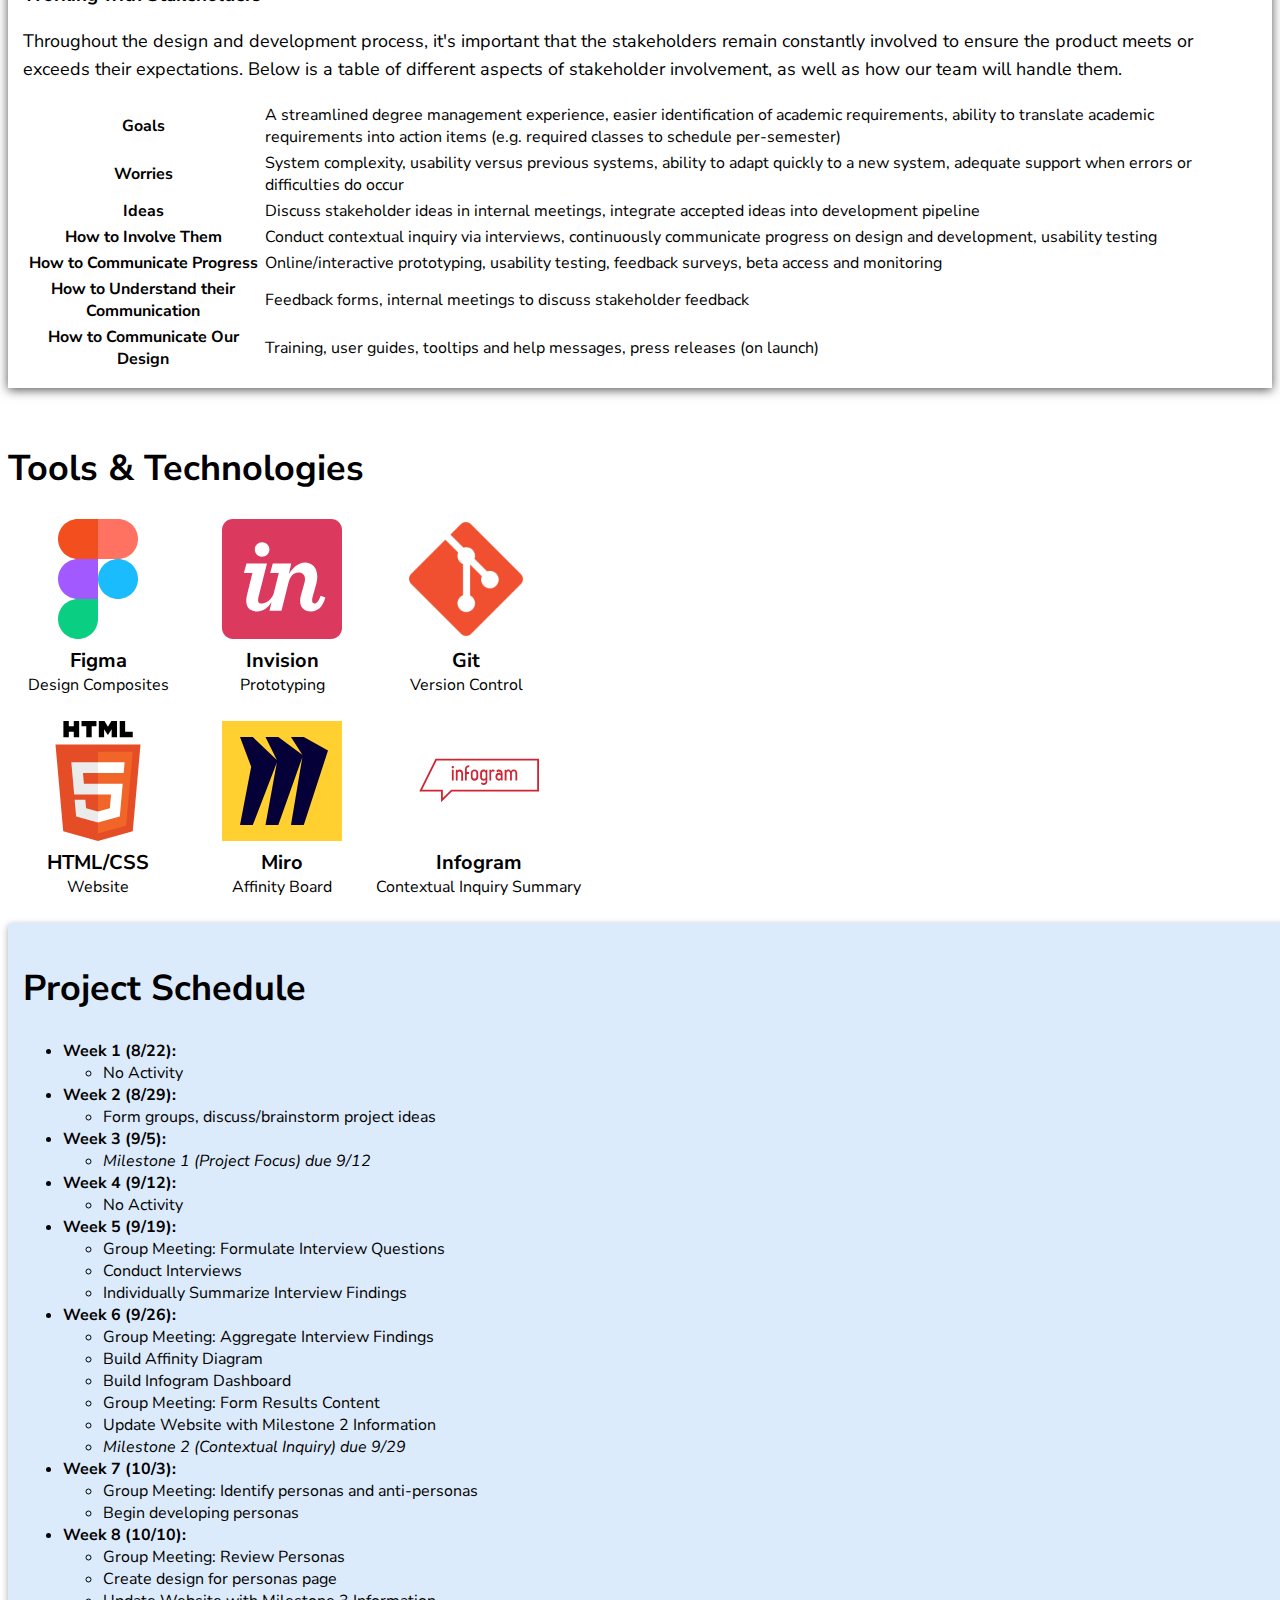
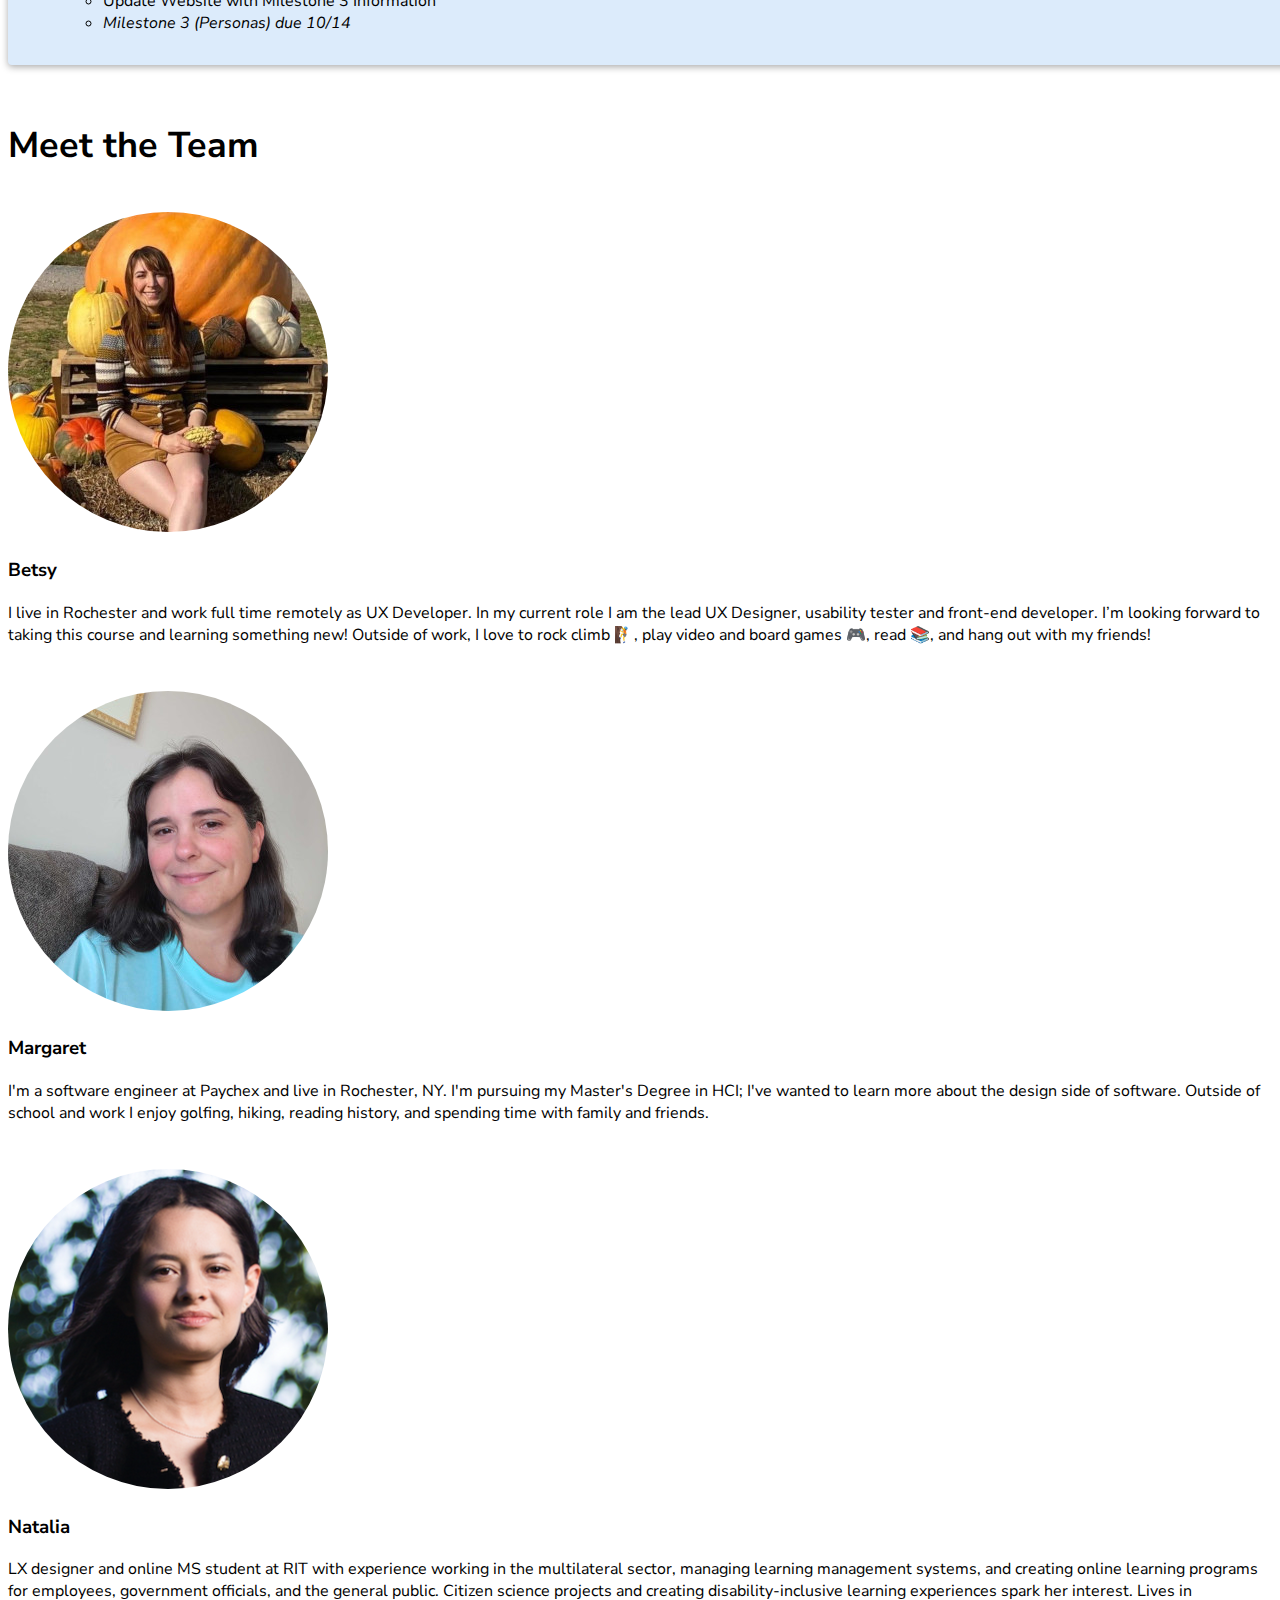
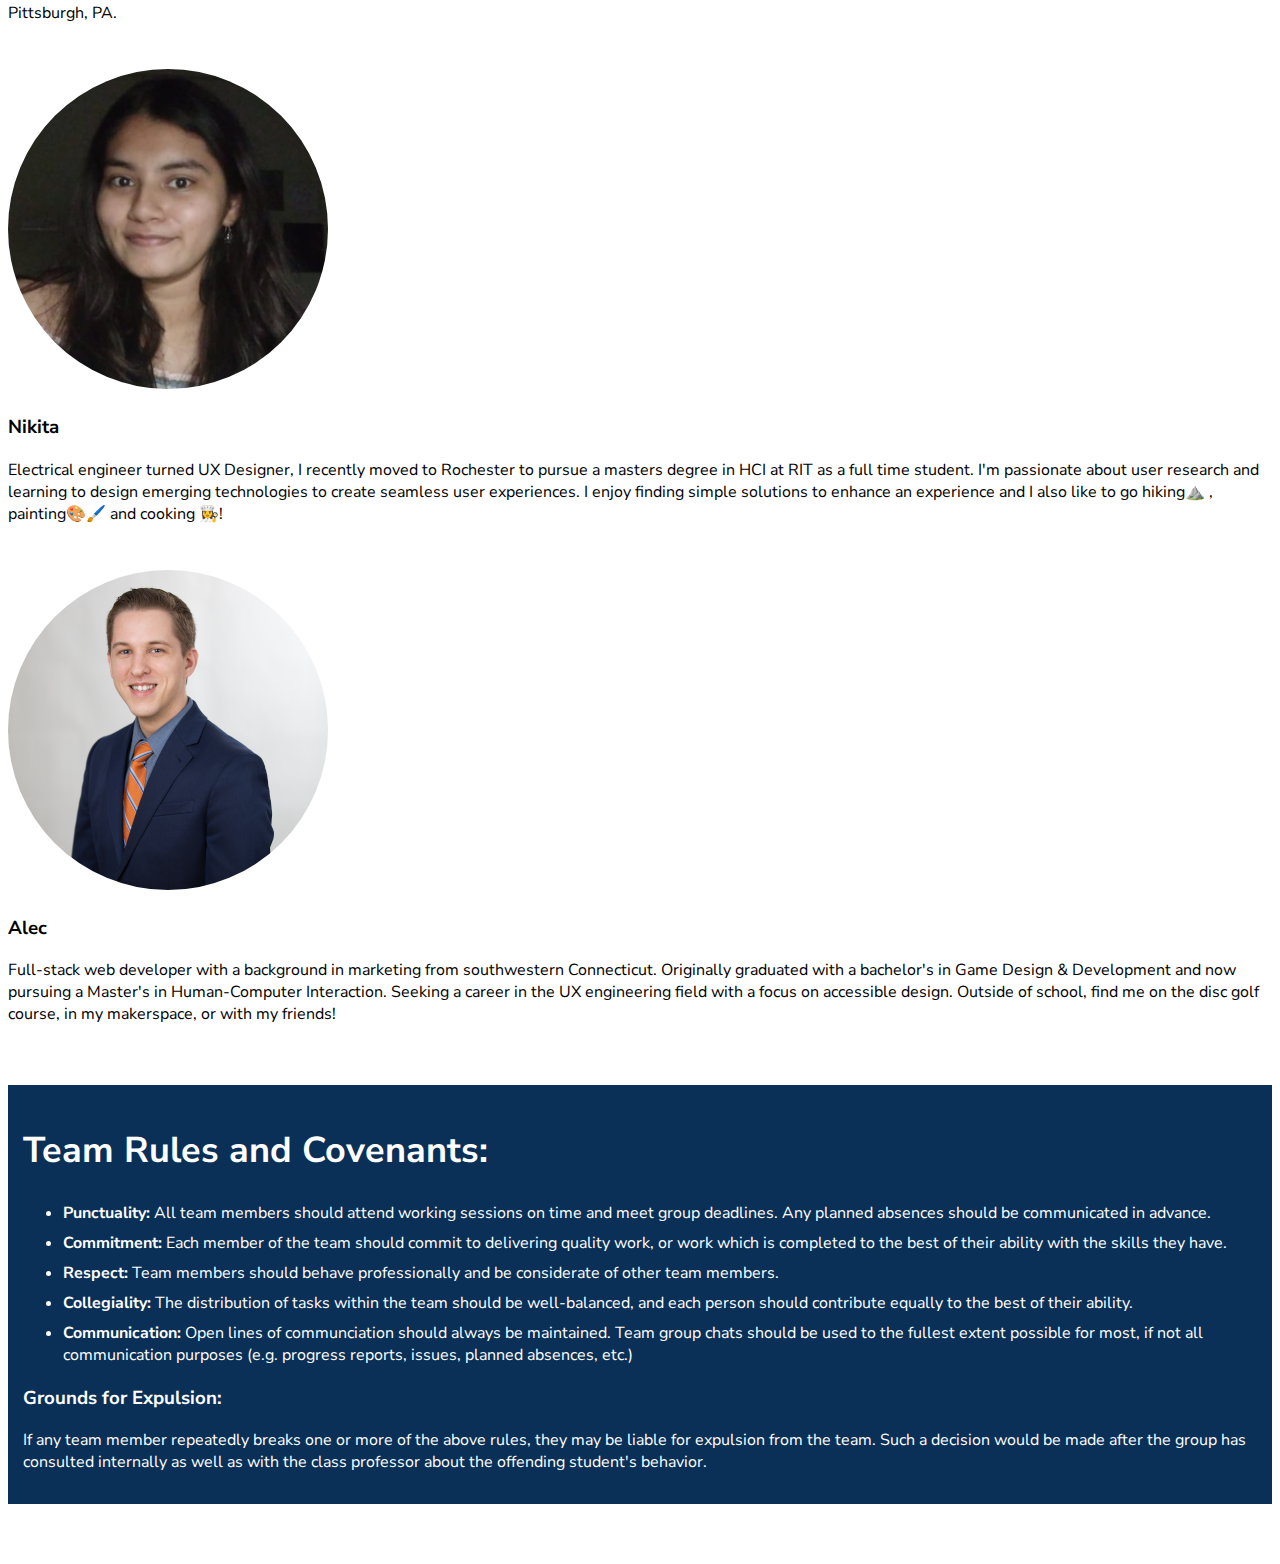
==== commit a6cf97ce: "Add personas page, update nav, update schedule" ====
--- a/index.html
+++ b/index.html
@@ -25,9 +25,9 @@
                 <nav id="main_nav" aria-label="Main">
                   <ul class="nav-items">
                     <li class="nav-item"><a class="nav-link" href="/contextual-inquiry.html">Contextual Inquiry</a></li>
-                    <li class="nav-item"><a class="nav-link" href="#" disabled>Personas</a></li>
-                    <li class="nav-item"><a class="nav-link" href="#" disabled>Lo-Fi</a></li>
-                    <li class="nav-item"><a class="nav-link" href="#" disabled>Hi-Fi</a></li>
+                    <li class="nav-item"><a class="nav-link" href="/personas.html">Personas</a></li>
+                    <!-- <li class="nav-item"><a class="nav-link" href="#" disabled>Lo-Fi</a></li> -->
+                    <!-- <li class="nav-item"><a class="nav-link" href="#" disabled>Hi-Fi</a></li> -->
                   </ul>
                 </nav>
               </div>
@@ -168,15 +168,21 @@
                         <li><em>Milestone 2 (Contextual Inquiry) due 9/29</em></li>
                       </ul>
                     </li>
-                    <!-- <li><strong>Week 7 (10/3):</strong>
-                      <ul></ul>
+                    <li><strong>Week 7 (10/3):</strong>
+                      <ul>
+                        <li>Group Meeting: Identify personas and anti-personas</li>
+                        <li>Begin developing personas</li>
+                      </ul>
                     </li>
                     <li><strong>Week 8 (10/10):</strong>
                       <ul>
+                        <li>Group Meeting: Review Personas</li>
+                        <li>Create design for personas page</li>
+                        <li>Update Website with Milestone 3 Information</li>
                         <li><em>Milestone 3 (Personas) due 10/14</em></li>
                       </ul>
                     </li>
-                    <li><strong>Week 9 (10/17):</strong>
+                    <!-- <li><strong>Week 9 (10/17):</strong>
                       <ul></ul>
                     </li>
                     <li><strong>Week 10 (10/24):</strong>
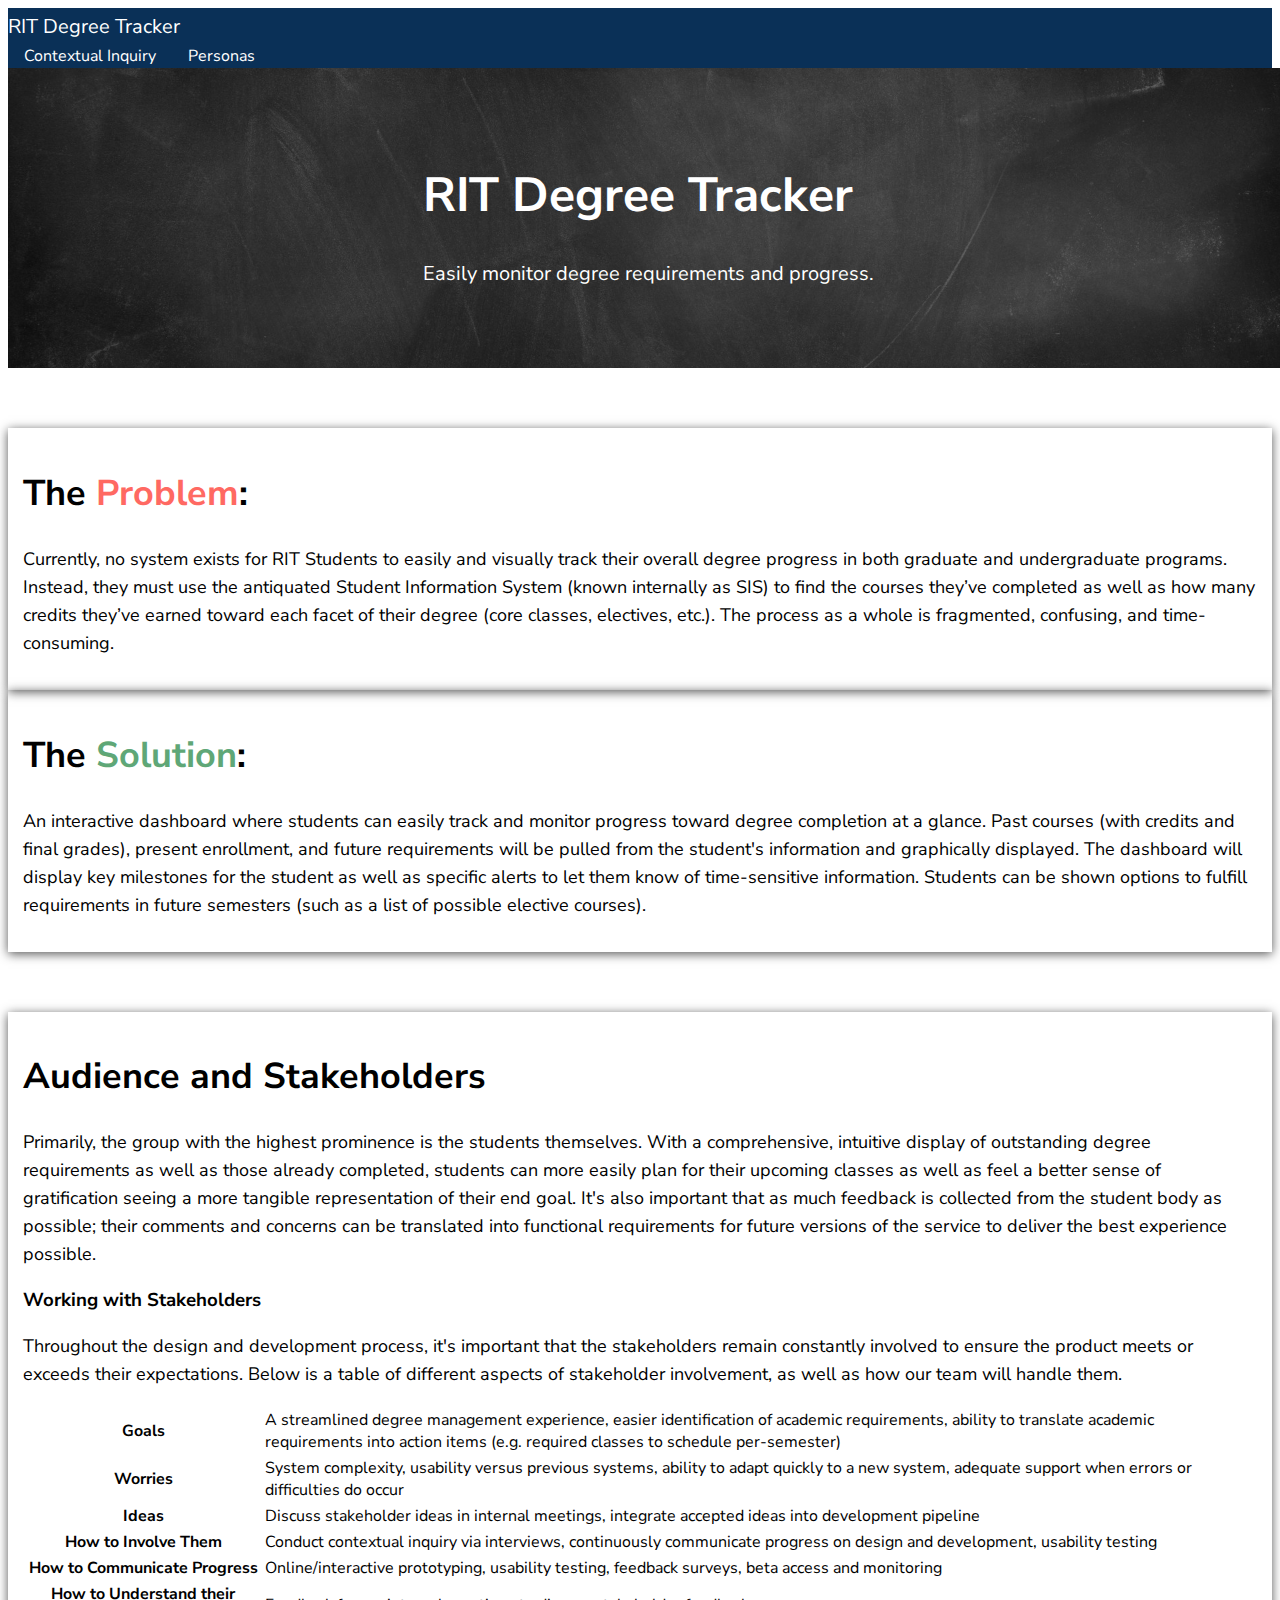
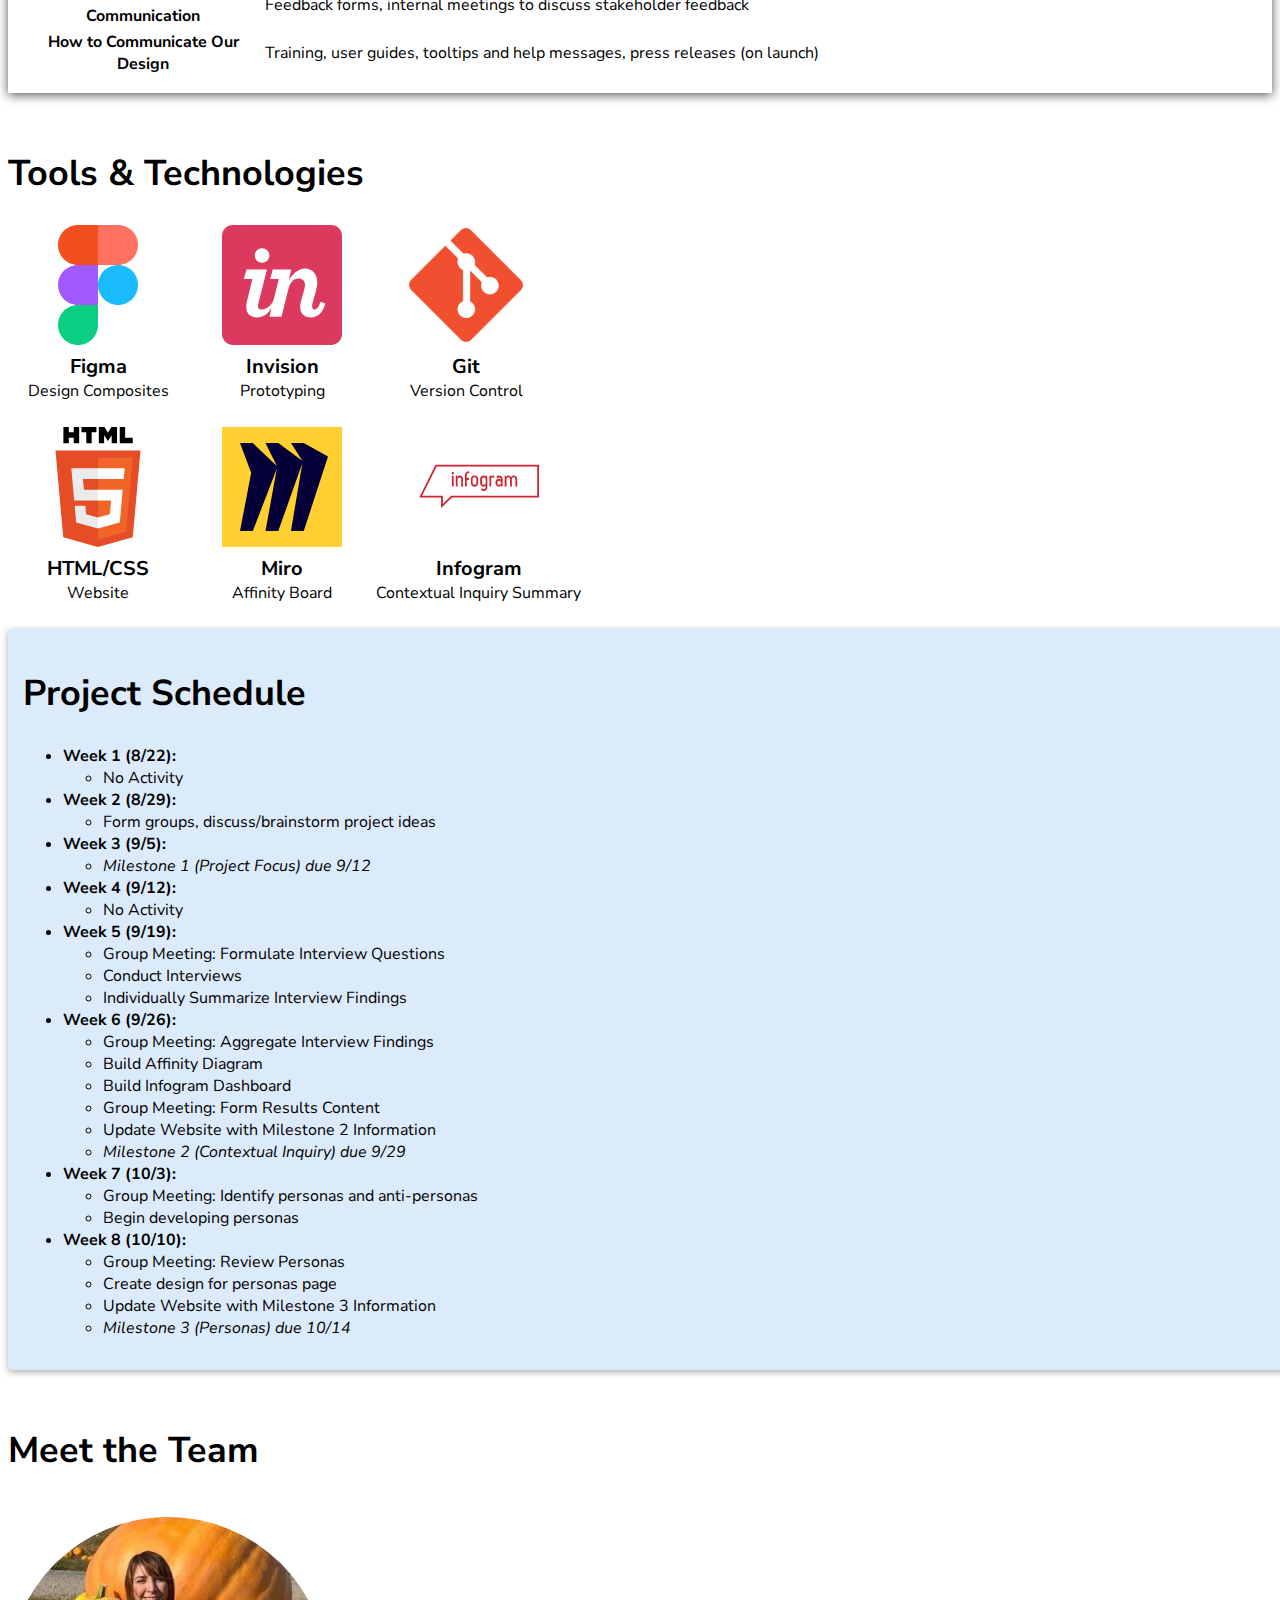
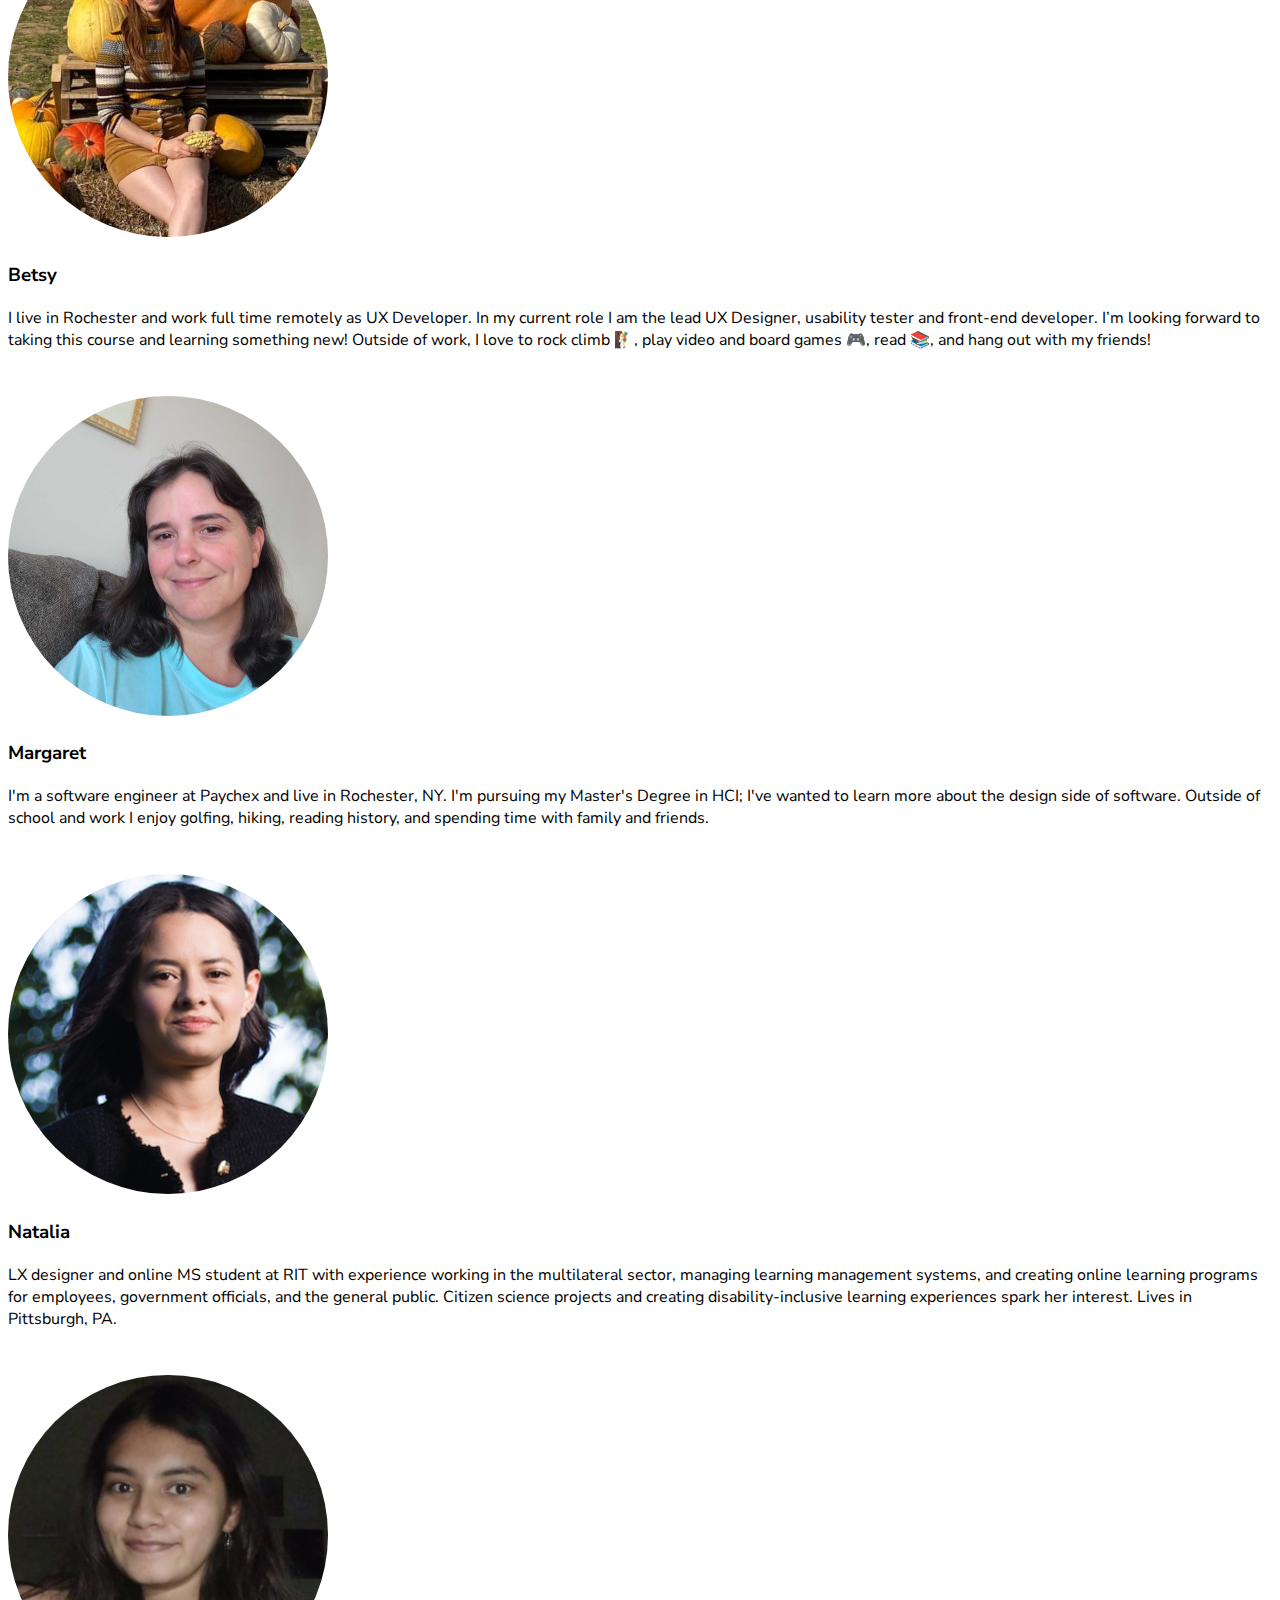
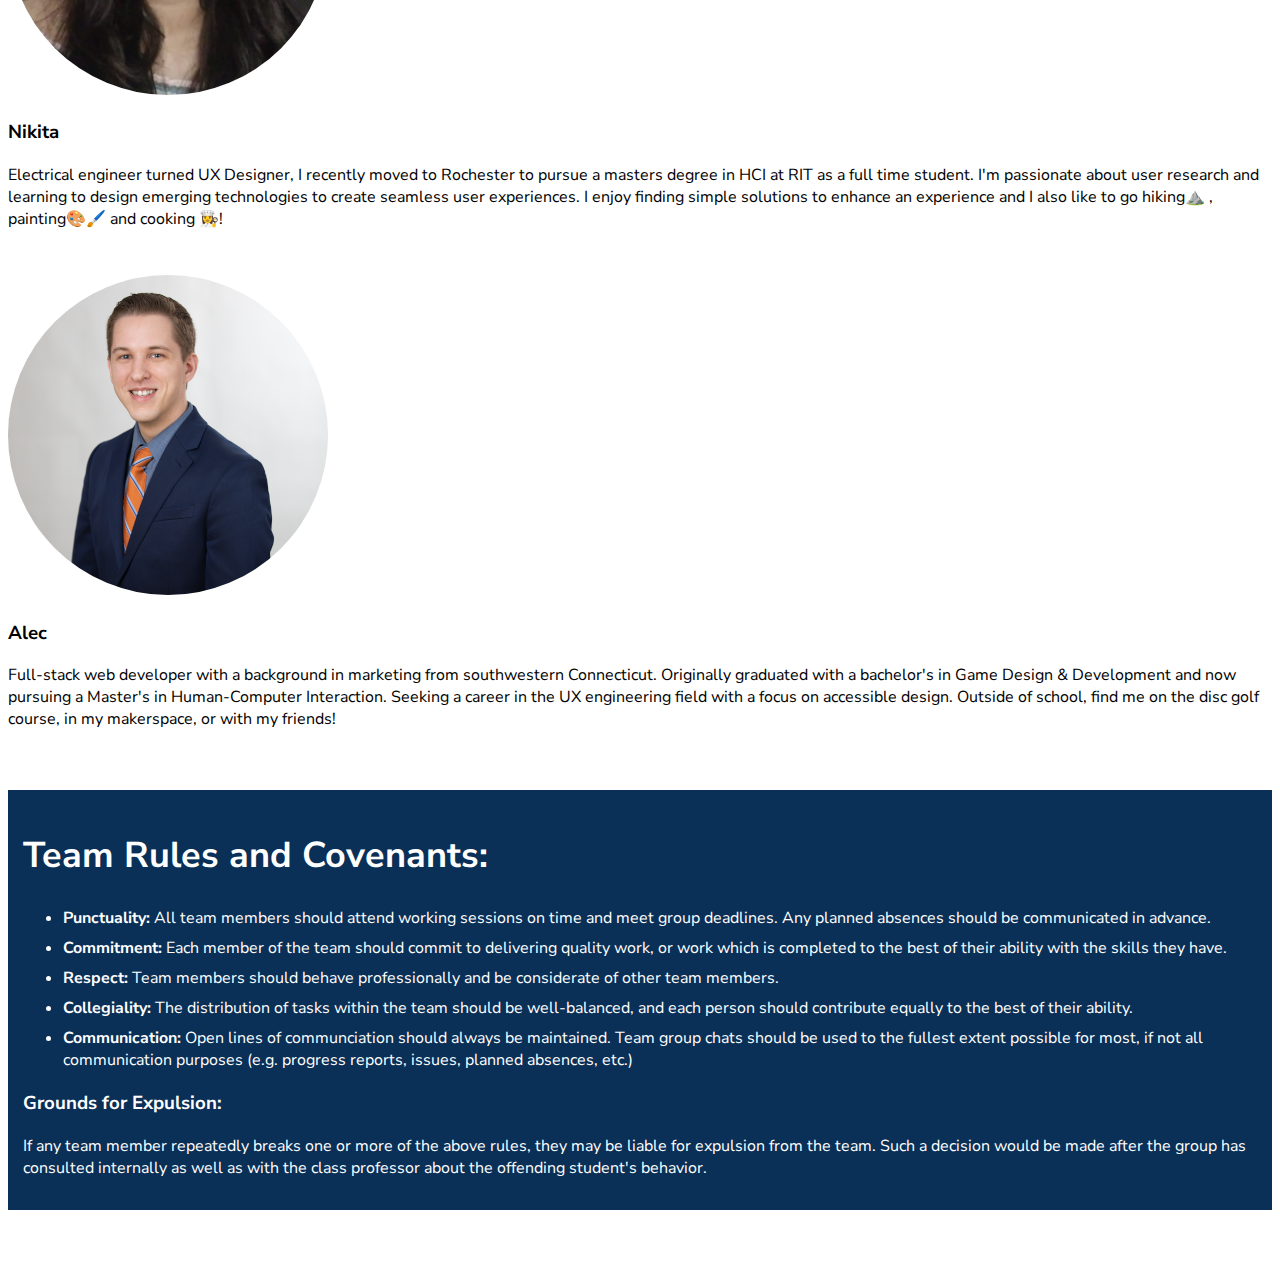
==== commit de283be0: "Additional copy and formatting updates" ====
--- a/index.html
+++ b/index.html
@@ -56,7 +56,7 @@
             <div class="card solution-card">
               <div class="card-body">
                 <h2 class="card-title">The <span class="solution">Solution</span>:</h2>
-                <p class="card-text">An interactive dashboard where students and academic advisors can easily track and monitor progress toward degree completion at a glance. Past courses (with credits and final grades), present enrollment, and future requirements will be pulled from the student's information and graphically displayed. The dashboard will display key milestones for the student as well as specific alerts to let them know of time-sensitive information. Students can be shown options to fulfill requirements in future semesters (such as a list of possible elective courses).</p>
+                <p class="card-text">An interactive dashboard where students can easily track and monitor progress toward degree completion at a glance. Past courses (with credits and final grades), present enrollment, and future requirements will be pulled from the student's information and graphically displayed. The dashboard will display key milestones for the student as well as specific alerts to let them know of time-sensitive information. Students can be shown options to fulfill requirements in future semesters (such as a list of possible elective courses).</p>
               </div>
             </div>
           </div>
@@ -69,11 +69,7 @@
             <div class="card audience-card">
               <div class="card-body">
                 <h2 class="card-title">Audience and Stakeholders</h2>
-                <p class="card-text">Anyone involved with a student's individual progress toward a degree is considered a stakeholder in this development. Primarily, the two groups with the highest prominence are the students themselves and the academic advisors that service student requests pertaining to their degree requirements.</p>
-                <h3>The Students</h3>
-                <p class="card-text">With a comprehensive, intuitive display of outstanding degree requirements as well as those already completed, students can more easily plan for their upcoming classes as well as feel a better sense of gratification seeing a more tangible representation of their end goal. It's also important that as much feedback is collected from the student body as possible; their comments and concerns can be translated into functional requirements for future versions of the service to deliver the best experience possible.</p>
-                <h3>Academic Advisors</h3>
-                <p class="card-text">Academic advisors would also have much to gain from this service being implemented. Many individual colleges within the university currently use a pen-and-paper worksheet system for tracking students' degree requirments, and students often need to meet with them to discuss this and plan for future semesters. The RIT Degree Tracker has the potential to cut down on much of this communication, freeing up academic advisors for more complex assignments. In order to address as many concerns as possible, they should be consulted early and often throughout the development process to ensure that the service is an adequate replacement for their meetings, and that it contains all necessary and pertinent information.</p>
+                <p class="card-text">Primarily, the group with the highest prominence is the students themselves. With a comprehensive, intuitive display of outstanding degree requirements as well as those already completed, students can more easily plan for their upcoming classes as well as feel a better sense of gratification seeing a more tangible representation of their end goal. It's also important that as much feedback is collected from the student body as possible; their comments and concerns can be translated into functional requirements for future versions of the service to deliver the best experience possible.</p>
                 <h3>Working with Stakeholders</h3>
                 <p id="tablecap" class="card-text">Throughout the design and development process, it's important that the stakeholders remain constantly involved to ensure the product meets or exceeds their expectations. Below is a table of different aspects of stakeholder involvement, as well as how our team will handle them.</p>
                 <table class="table" aria-describedby="tablecap">
--- a/style.css
+++ b/style.css
@@ -57,4 +57,17 @@
 .card.questions-card *{color: white;}
 .ci-questions li{margin-bottom: 8px;}
 #ci-intro p, #interview-summary p{font-size: 18px; line-height: 22px;}
-/* *** END CONTEXTUAL INQUIRY *** */+/* *** END CONTEXTUAL INQUIRY *** */
+
+/* *** PERSONAS *** */
+.persona-heading{margin-bottom: 40px;}
+.persona{border: 1px solid #DFDFDF; box-shadow: 0px 4px 10px #555; padding: 60px 15px;}
+.persona .imgCol .persona-pic{max-width: 240px; width: 100%; height: auto; display: block; margin: auto;}
+.persona .persona-title{font-weight: bold;}
+.persona .persona-subtitle{font-style: italic;}
+.persona h4{color: #1170D2;}
+.persona .infoCol p{margin-bottom: 30px;}
+/* .persona.primary h3{color: #EEF0F7;} */
+/* .persona.alternate h3{color: #FCFAF5;} */
+/* .persona.anti h3{color: #FCF0EE;} */
+/* *** END PERSONAS *** */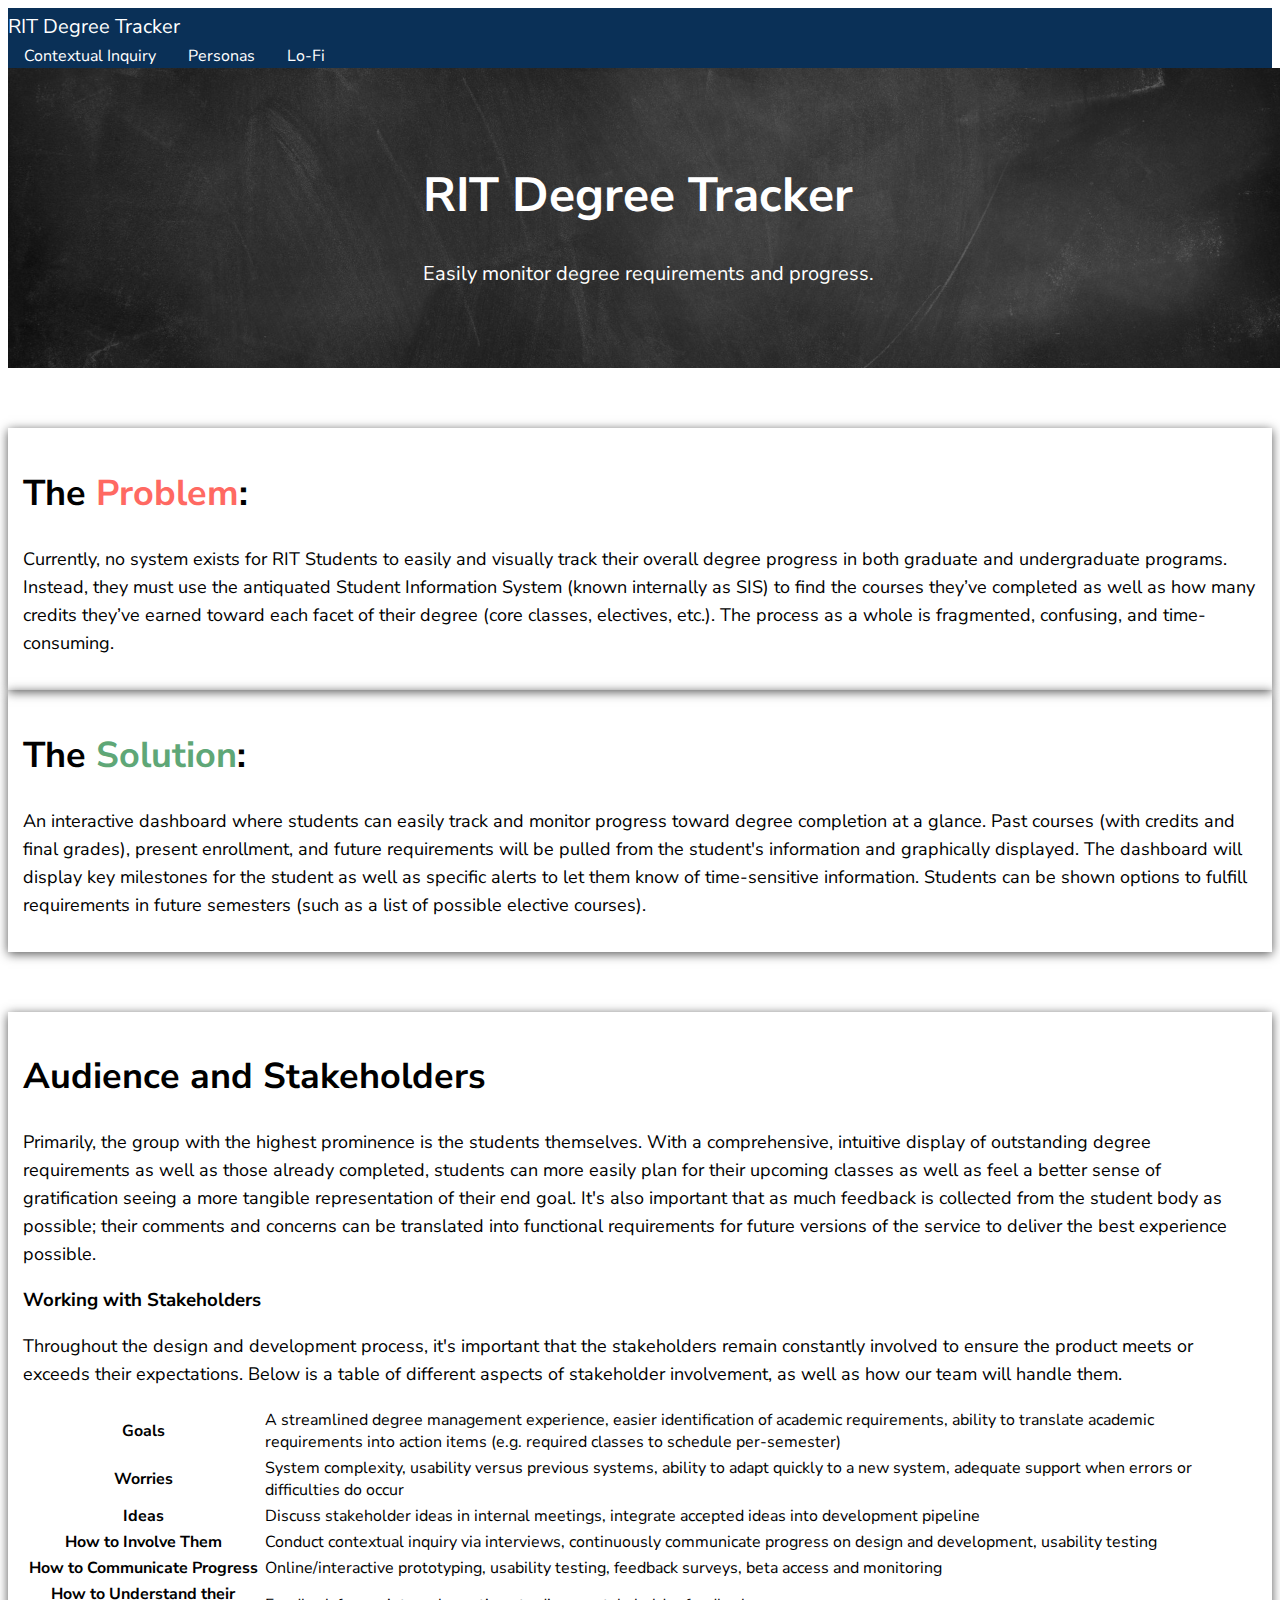
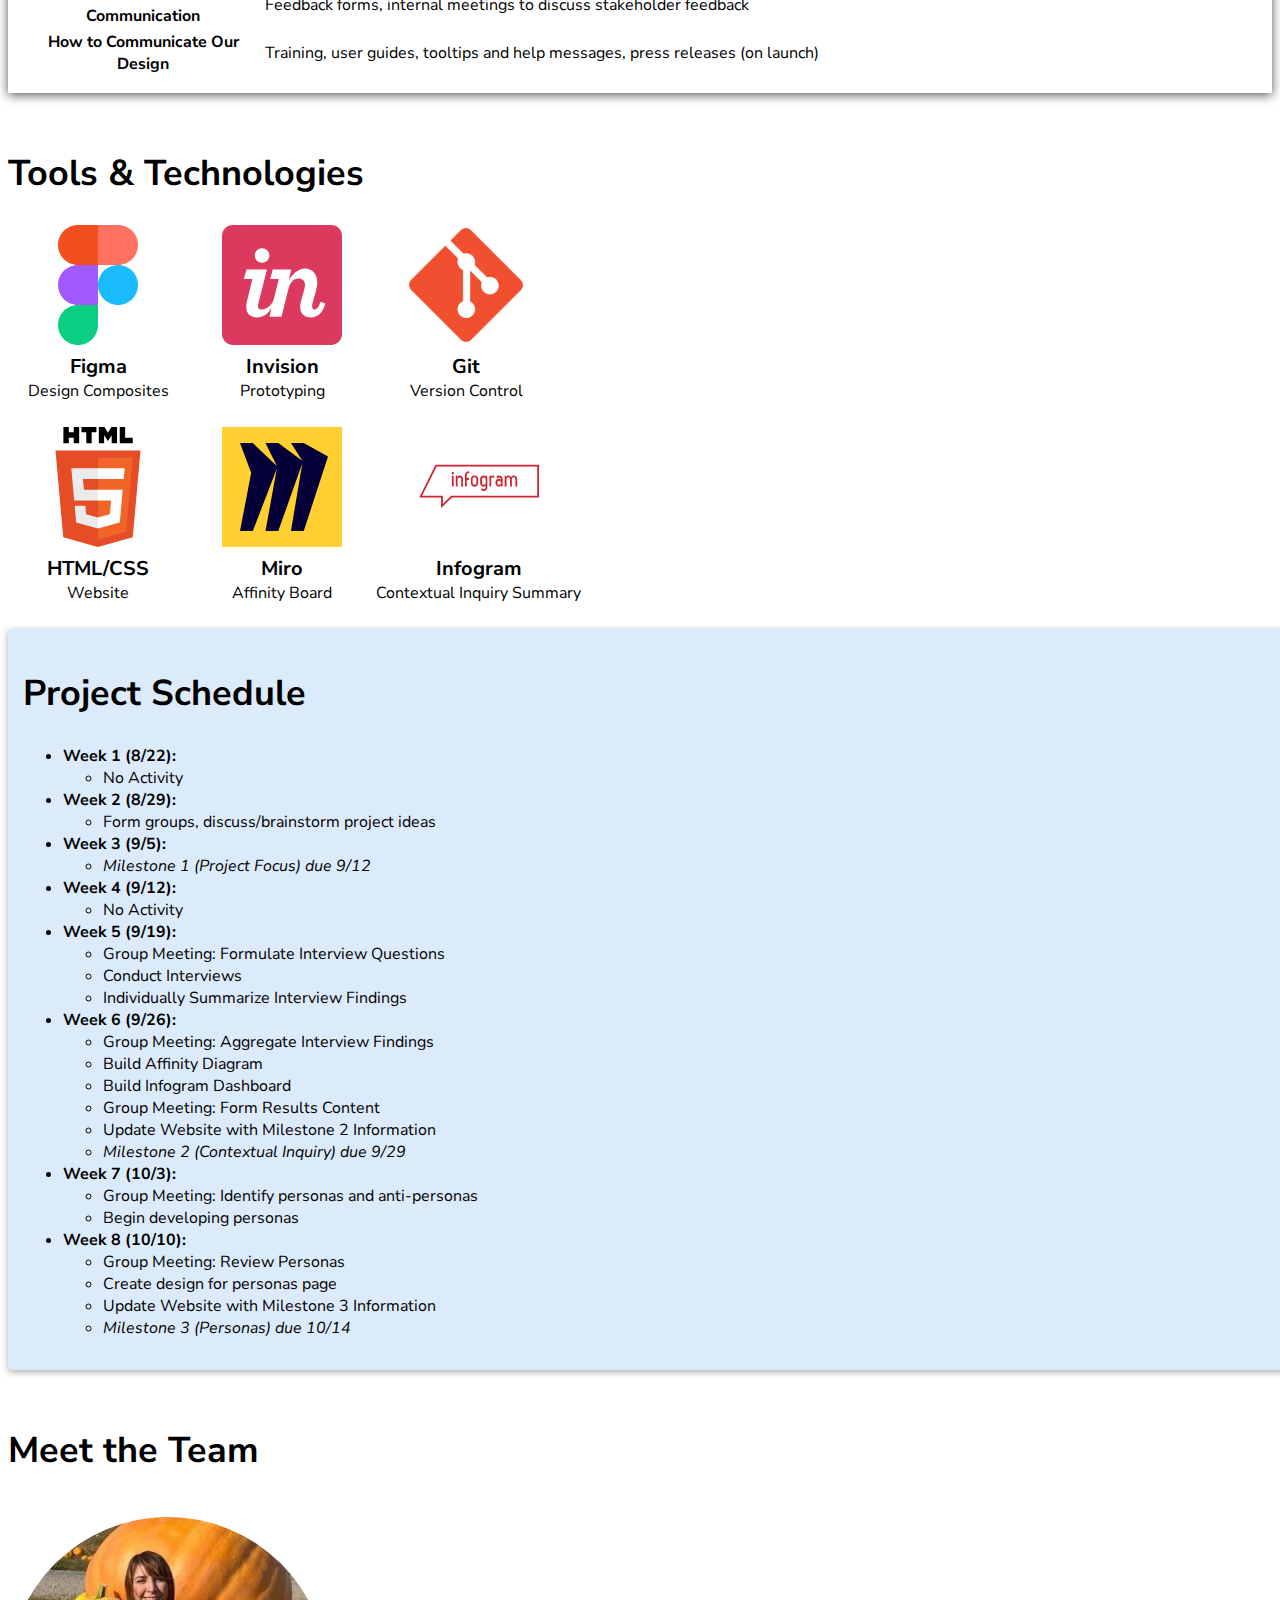
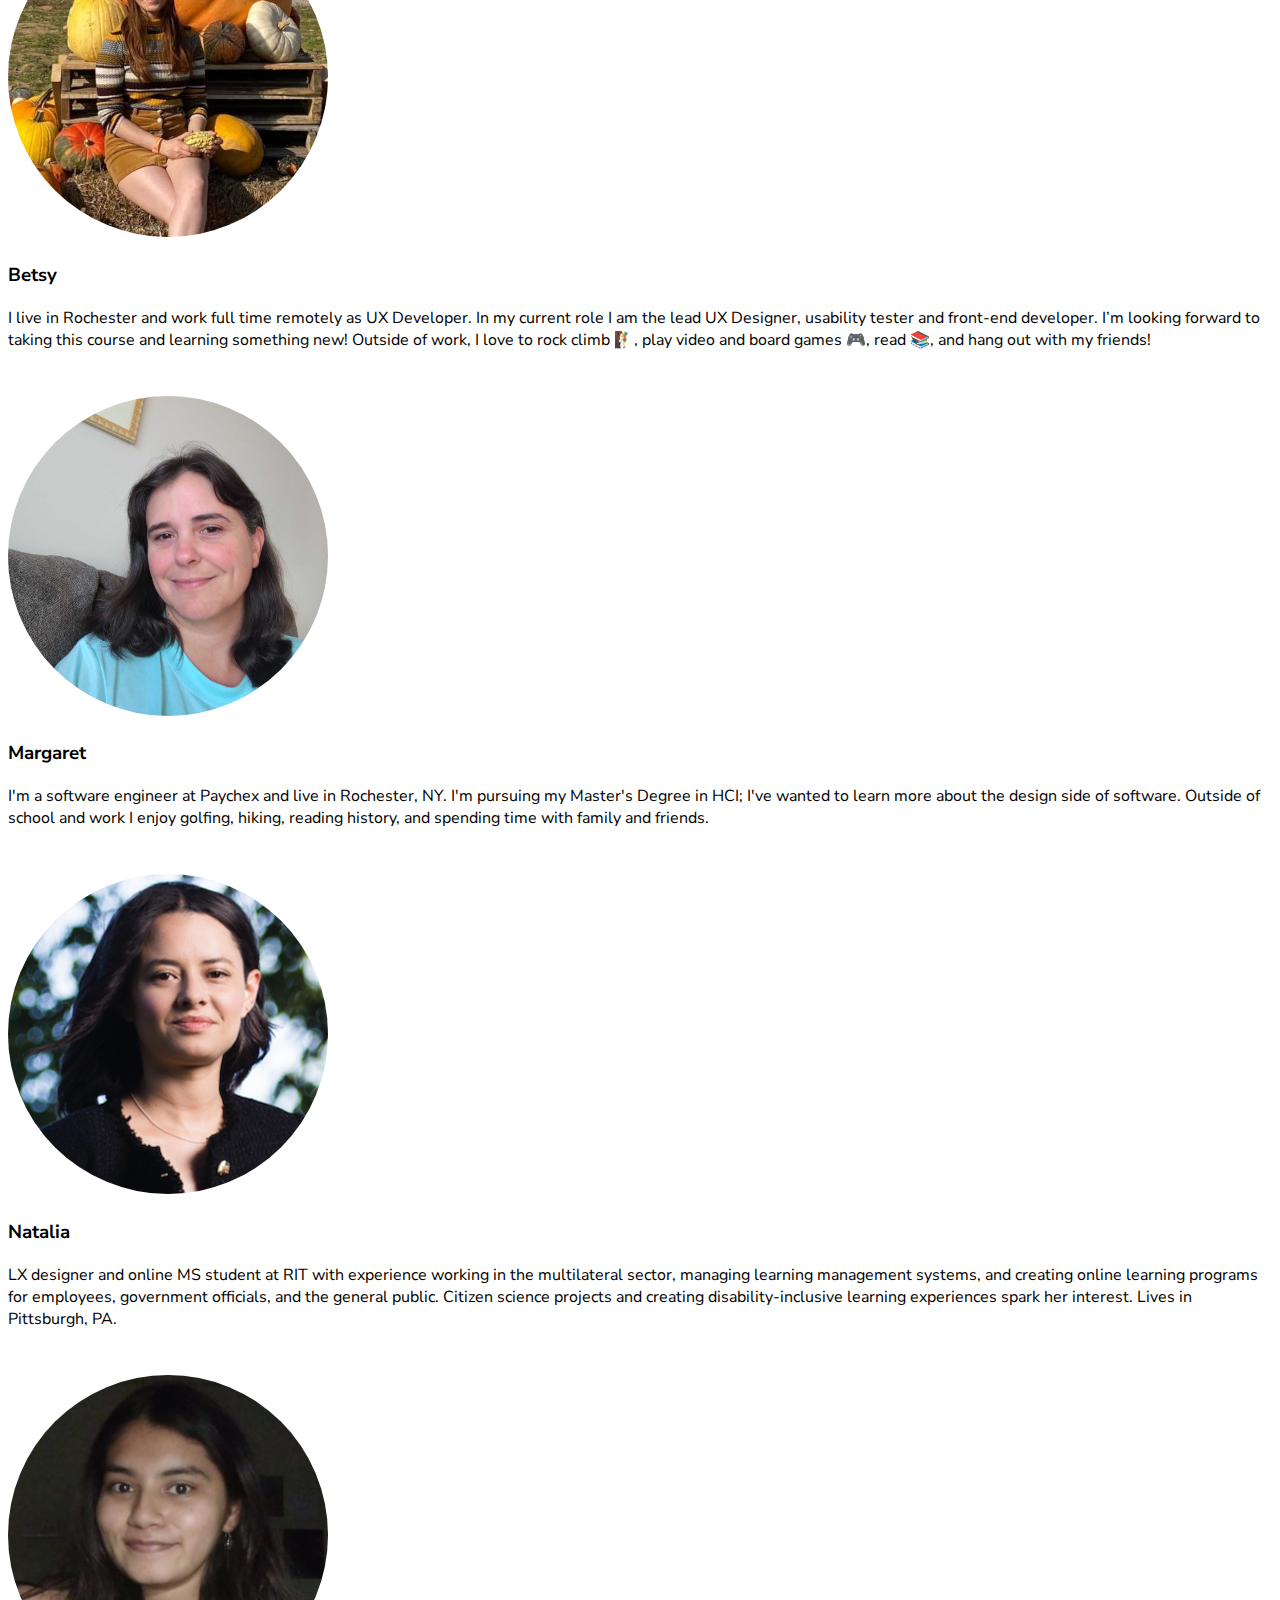
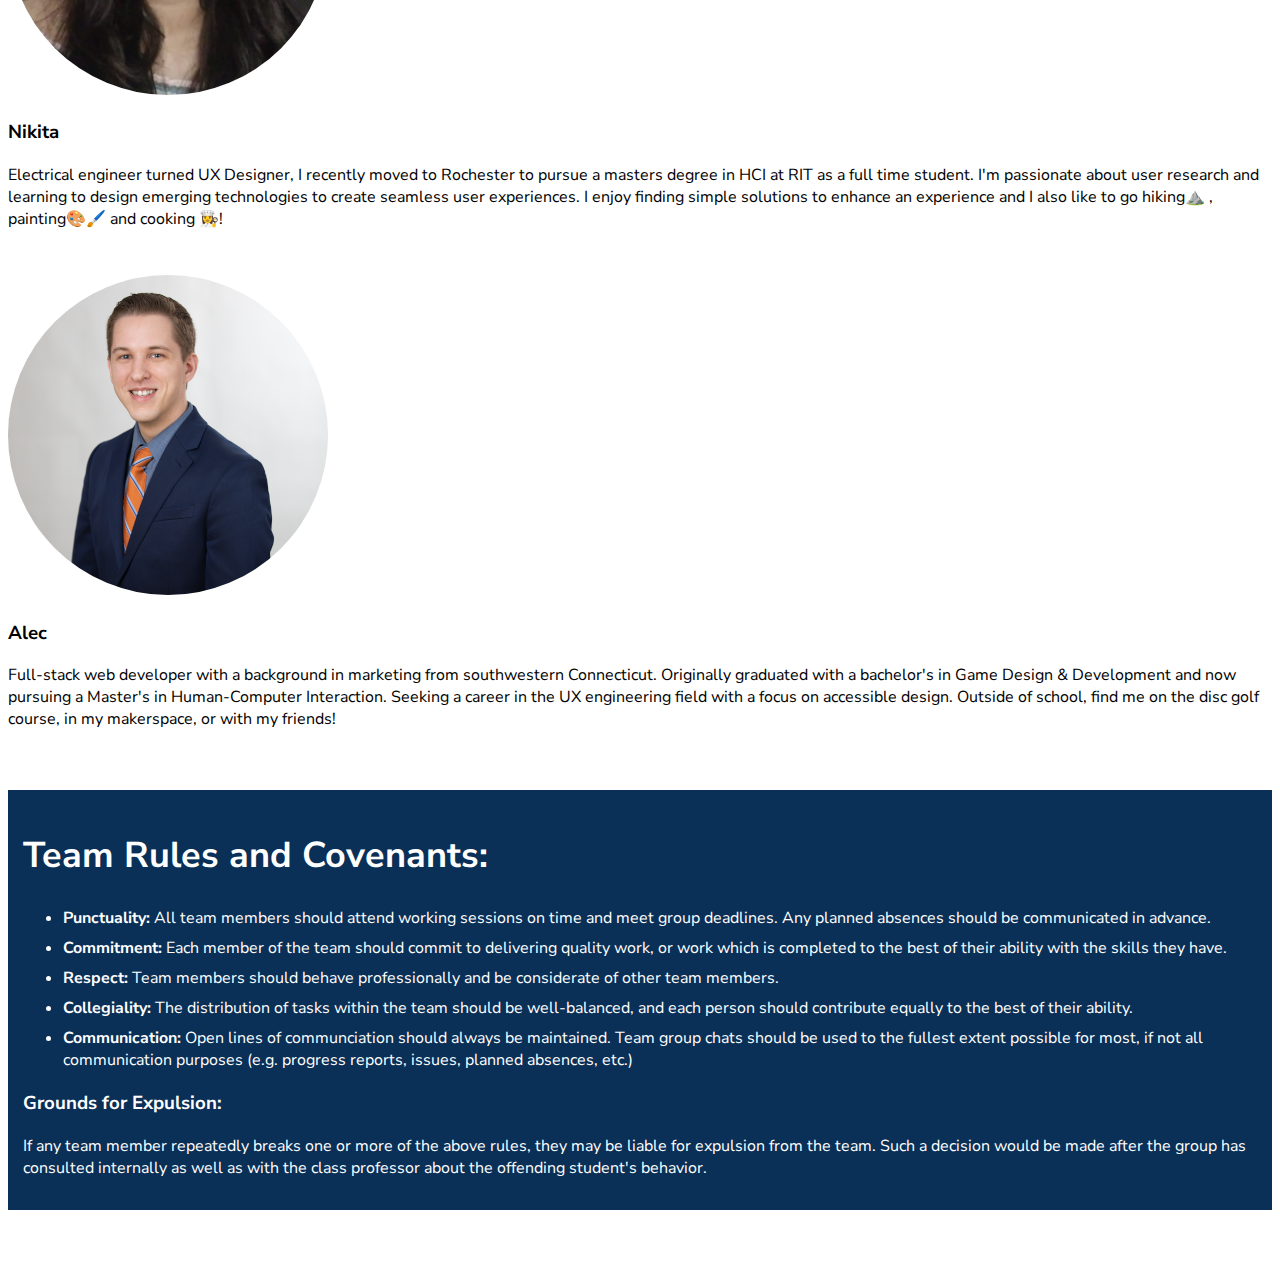
==== commit 424666f7: "Basic structure and nav edits for m4" ====
--- a/index.html
+++ b/index.html
@@ -26,7 +26,7 @@
                   <ul class="nav-items">
                     <li class="nav-item"><a class="nav-link" href="/contextual-inquiry.html">Contextual Inquiry</a></li>
                     <li class="nav-item"><a class="nav-link" href="/personas.html">Personas</a></li>
-                    <!-- <li class="nav-item"><a class="nav-link" href="#" disabled>Lo-Fi</a></li> -->
+                    <li class="nav-item"><a class="nav-link" href="/lofi.html">Lo-Fi</a></li>
                     <!-- <li class="nav-item"><a class="nav-link" href="#" disabled>Hi-Fi</a></li> -->
                   </ul>
                 </nav>
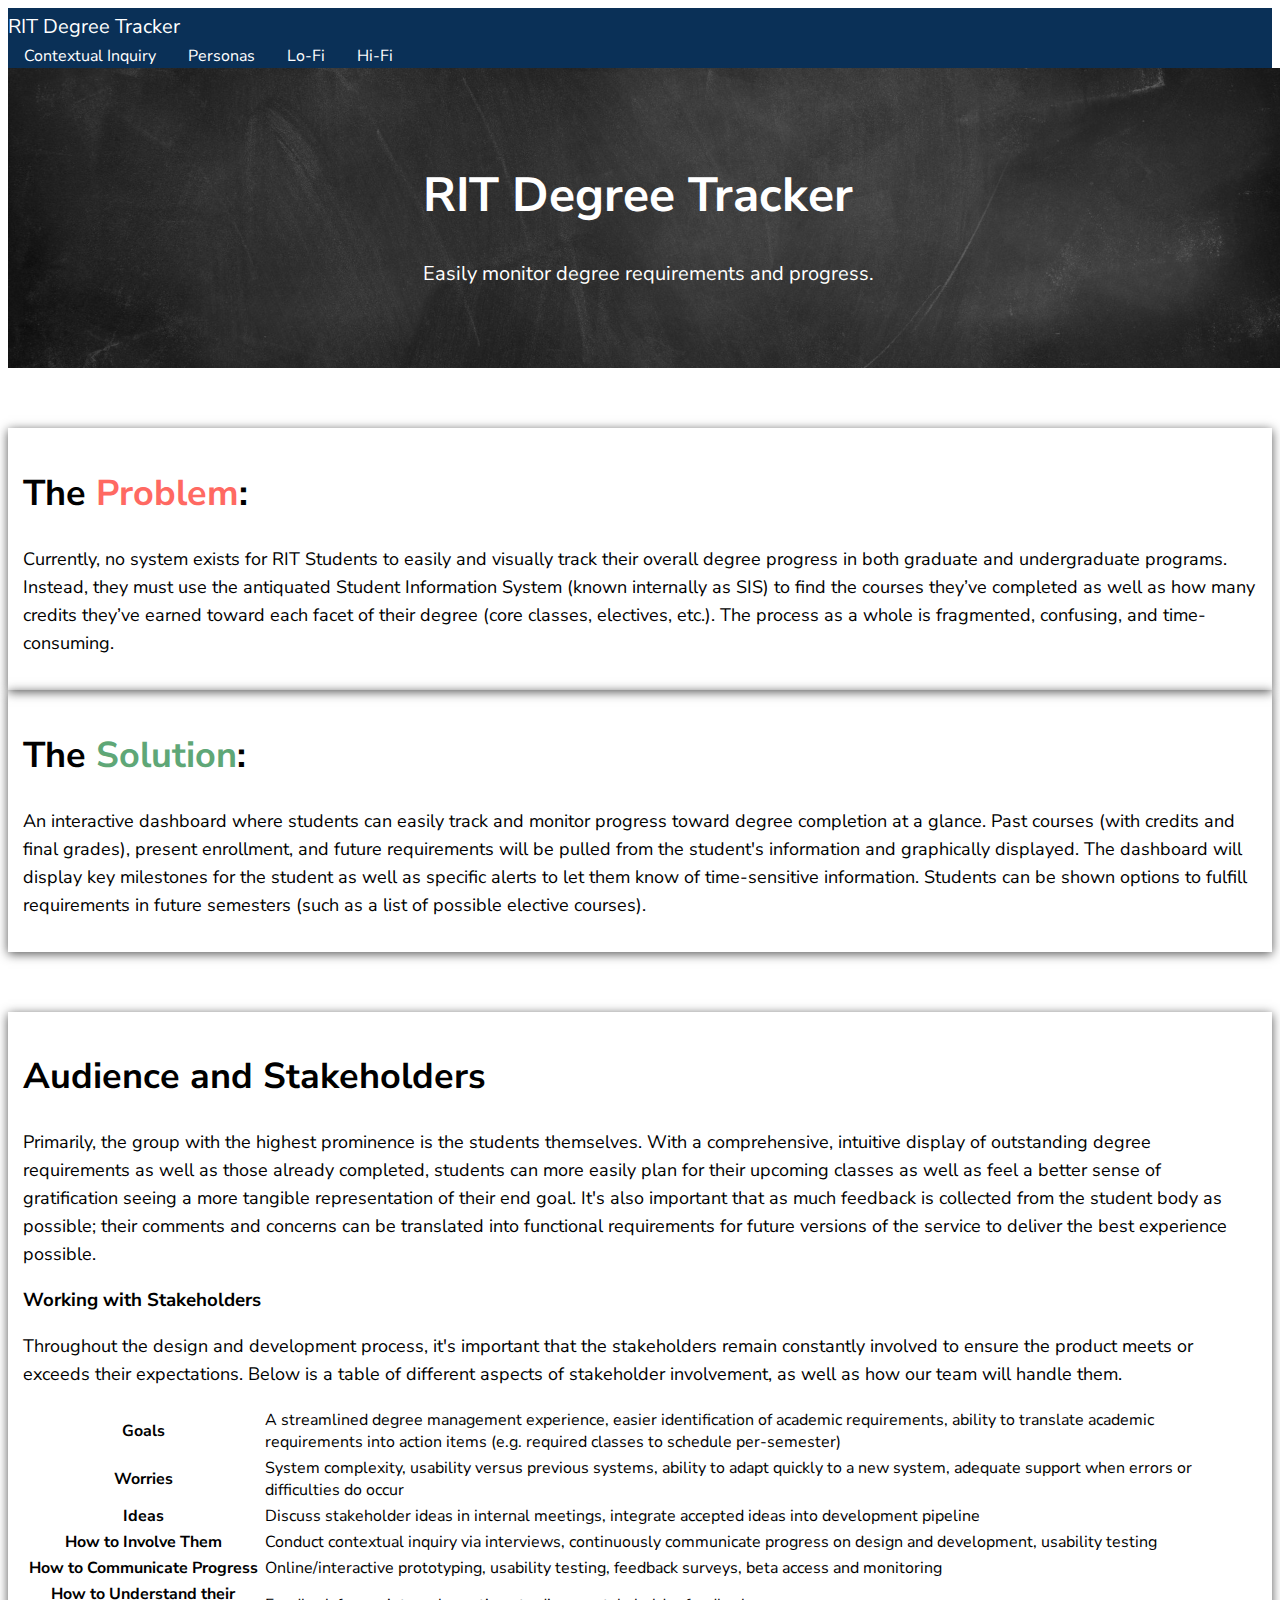
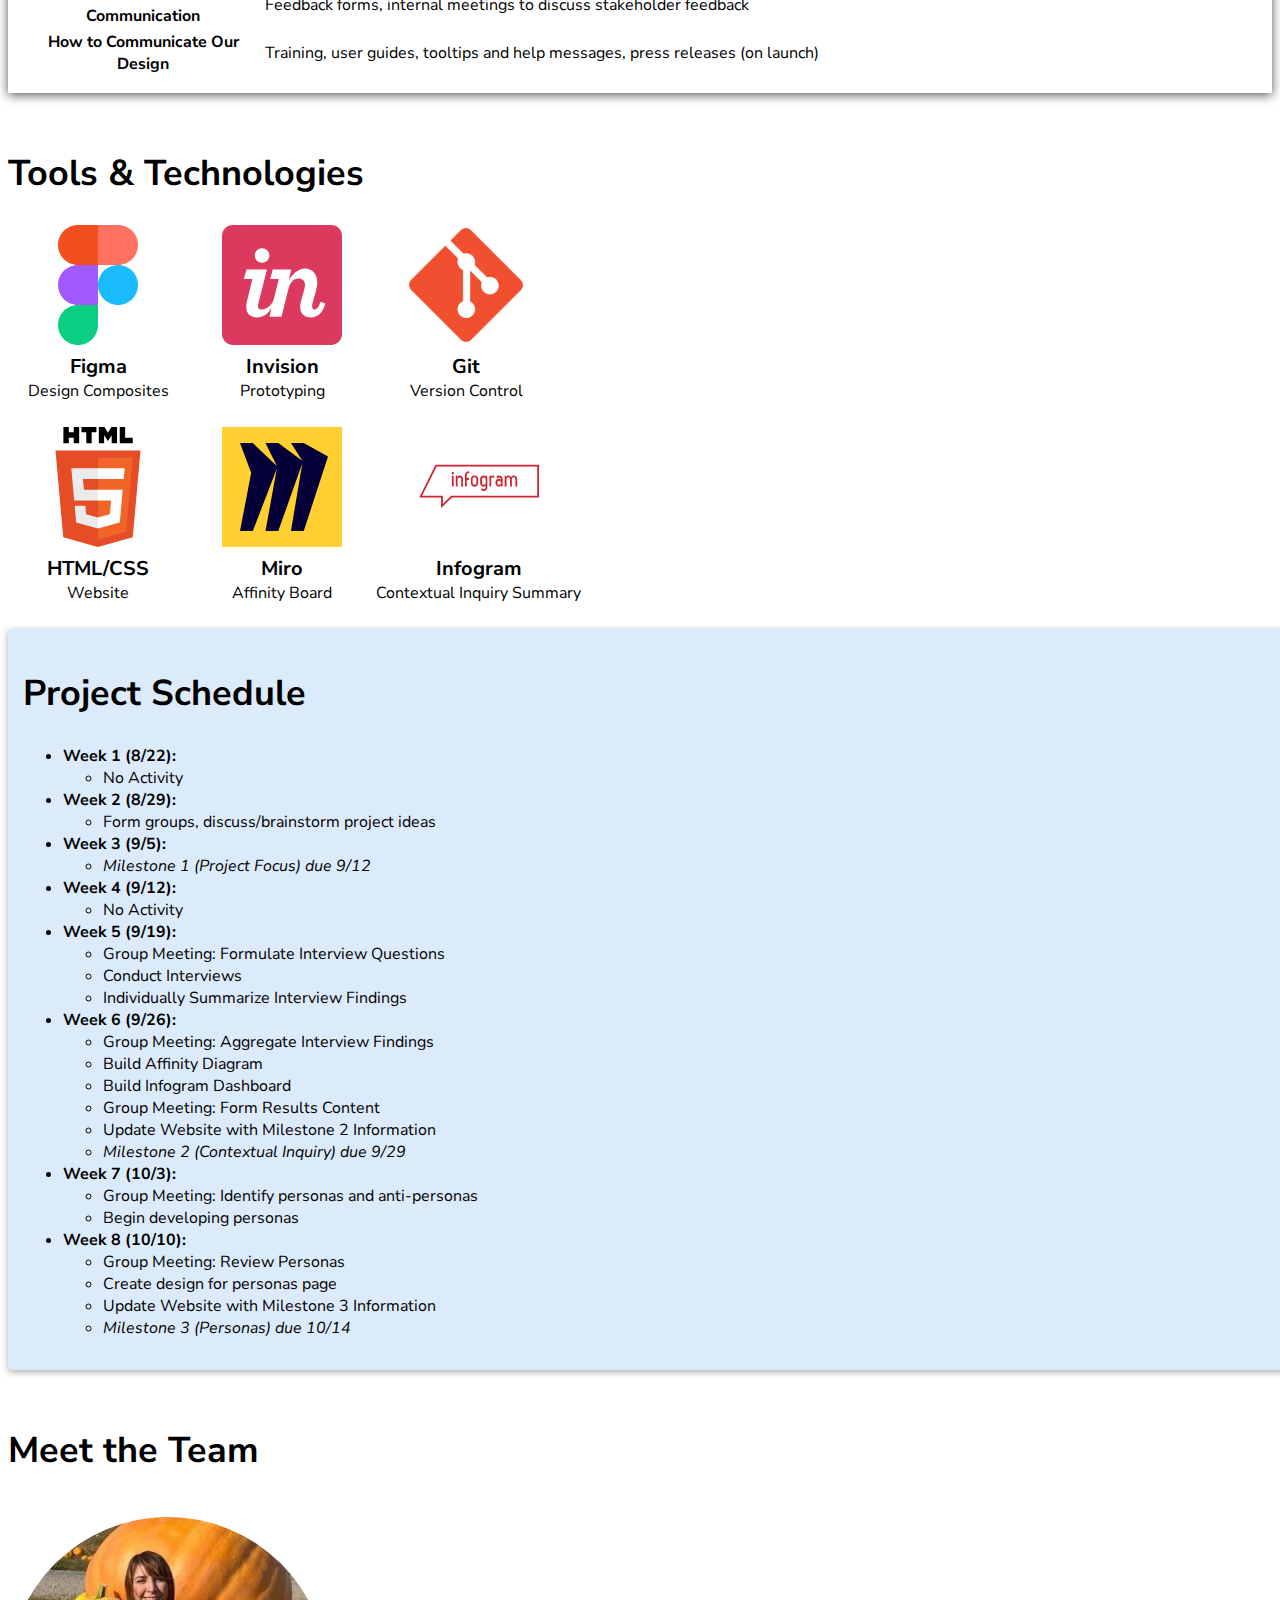
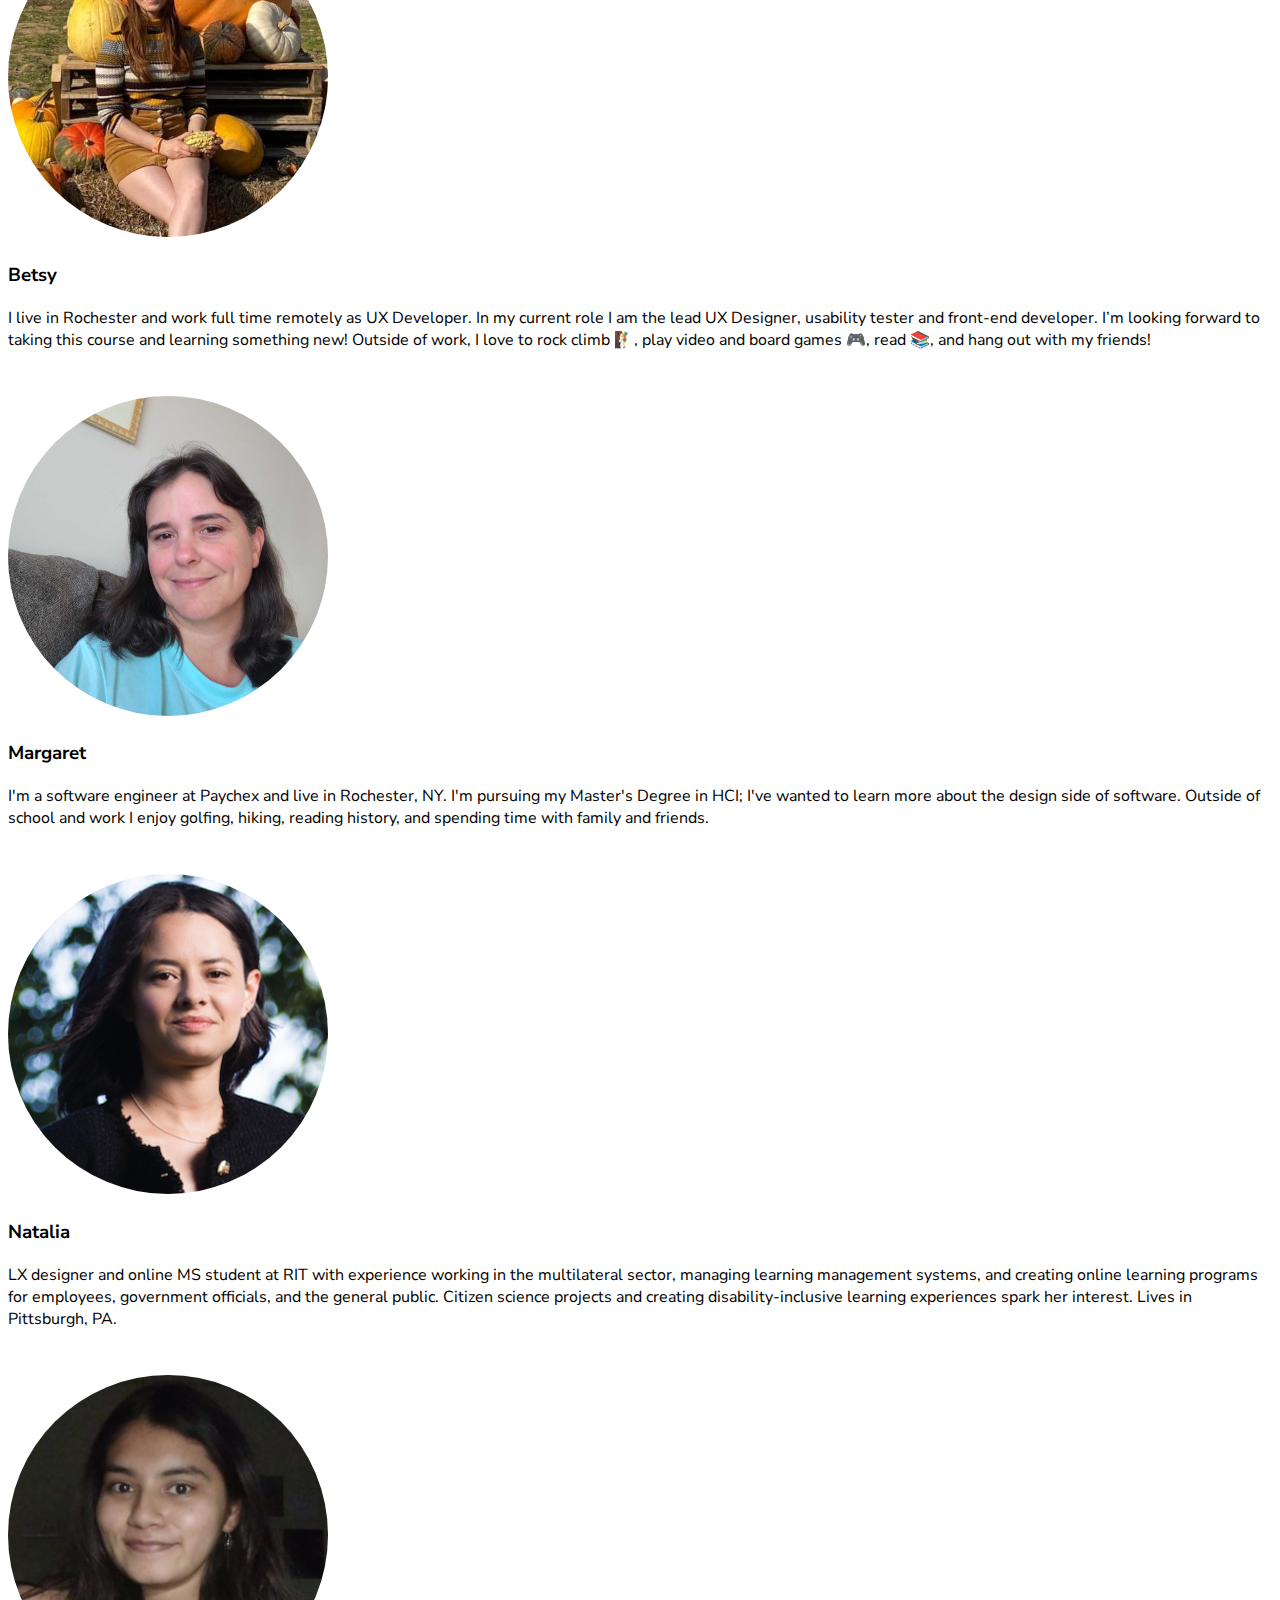
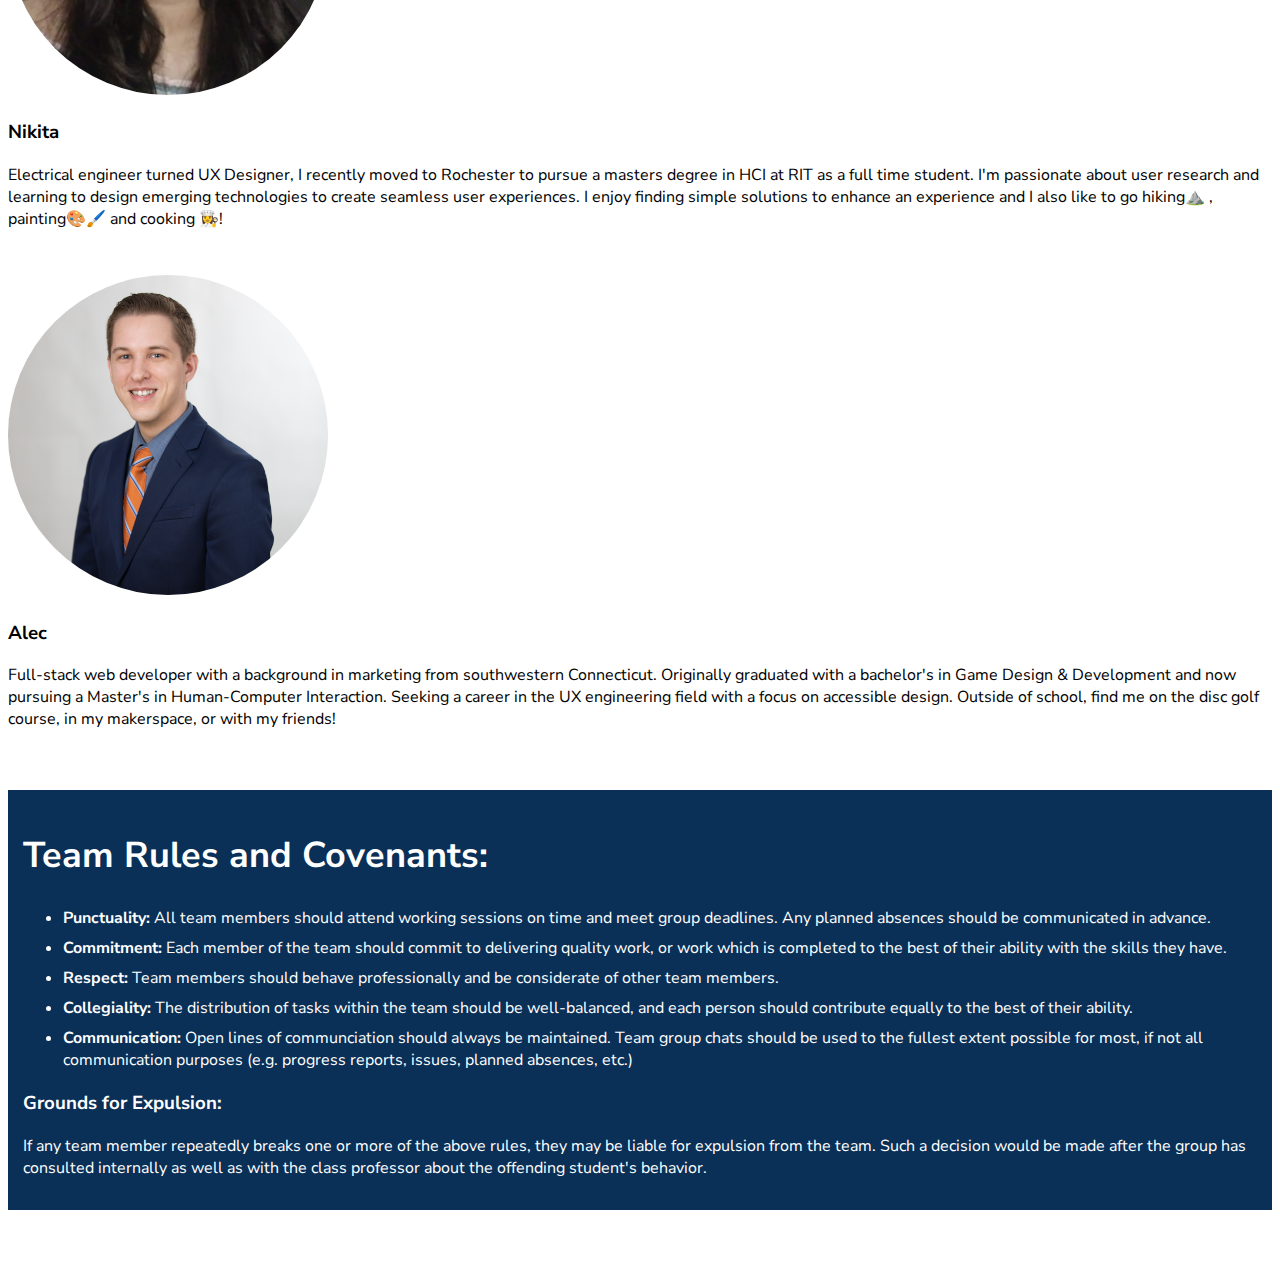
==== commit c8a16494: "Add Hifi Page, enable nav linking" ====
--- a/index.html
+++ b/index.html
@@ -27,7 +27,7 @@
                     <li class="nav-item"><a class="nav-link" href="/contextual-inquiry.html">Contextual Inquiry</a></li>
                     <li class="nav-item"><a class="nav-link" href="/personas.html">Personas</a></li>
                     <li class="nav-item"><a class="nav-link" href="/lofi.html">Lo-Fi</a></li>
-                    <!-- <li class="nav-item"><a class="nav-link" href="#" disabled>Hi-Fi</a></li> -->
+                    <li class="nav-item"><a class="nav-link" href="/hifi.html">Hi-Fi</a></li>
                   </ul>
                 </nav>
               </div>
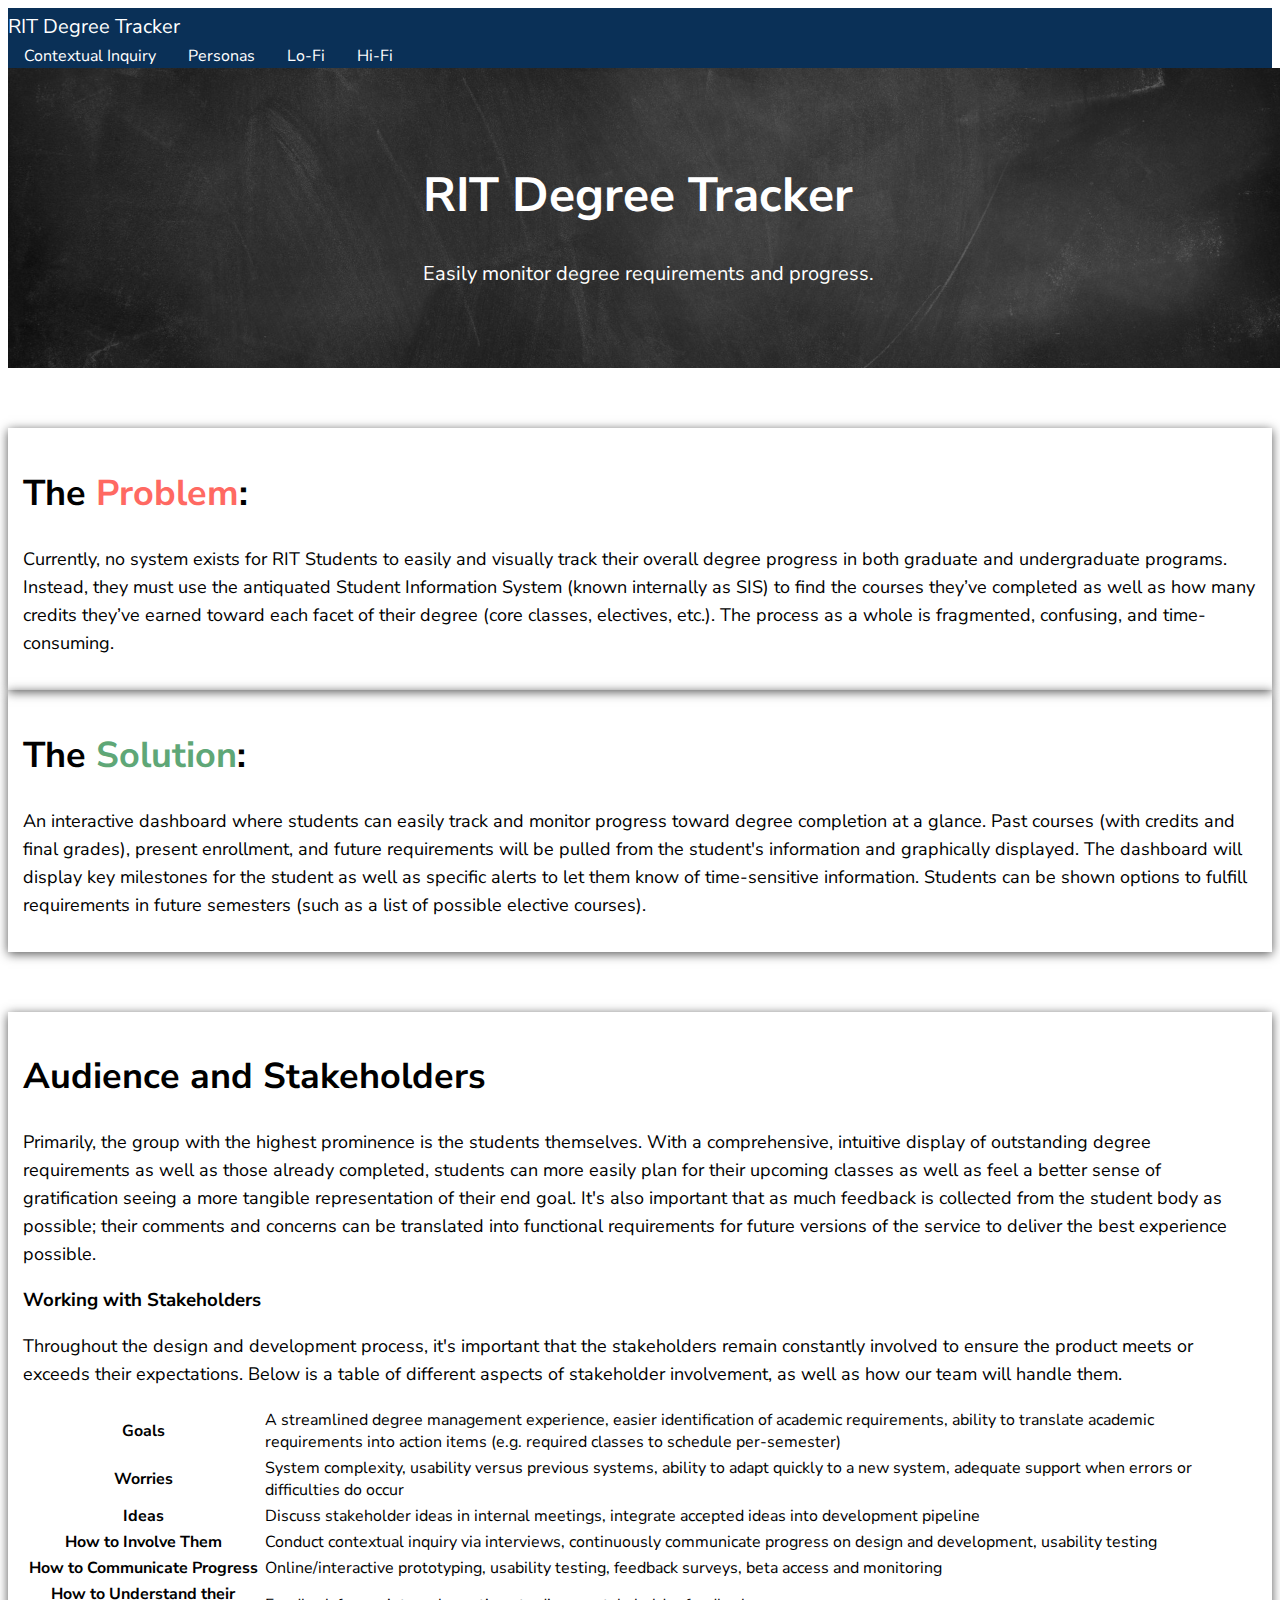
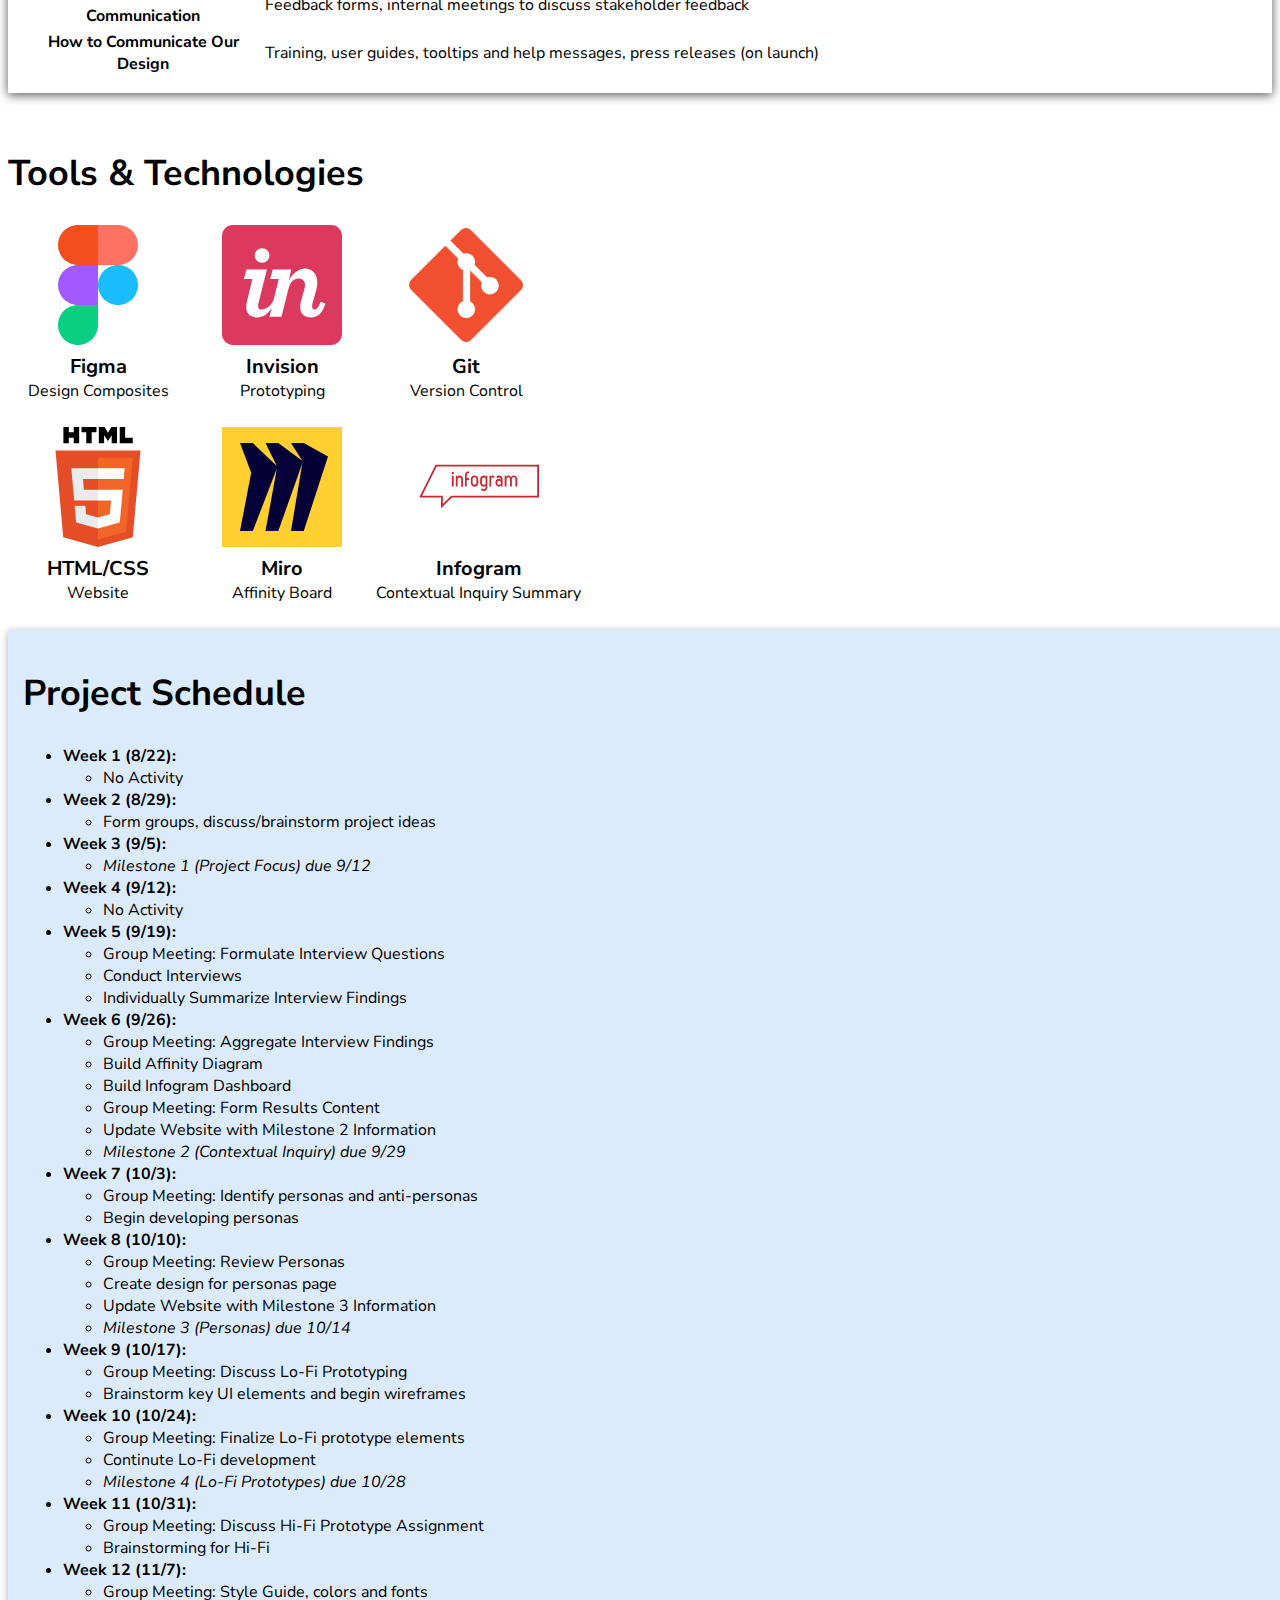
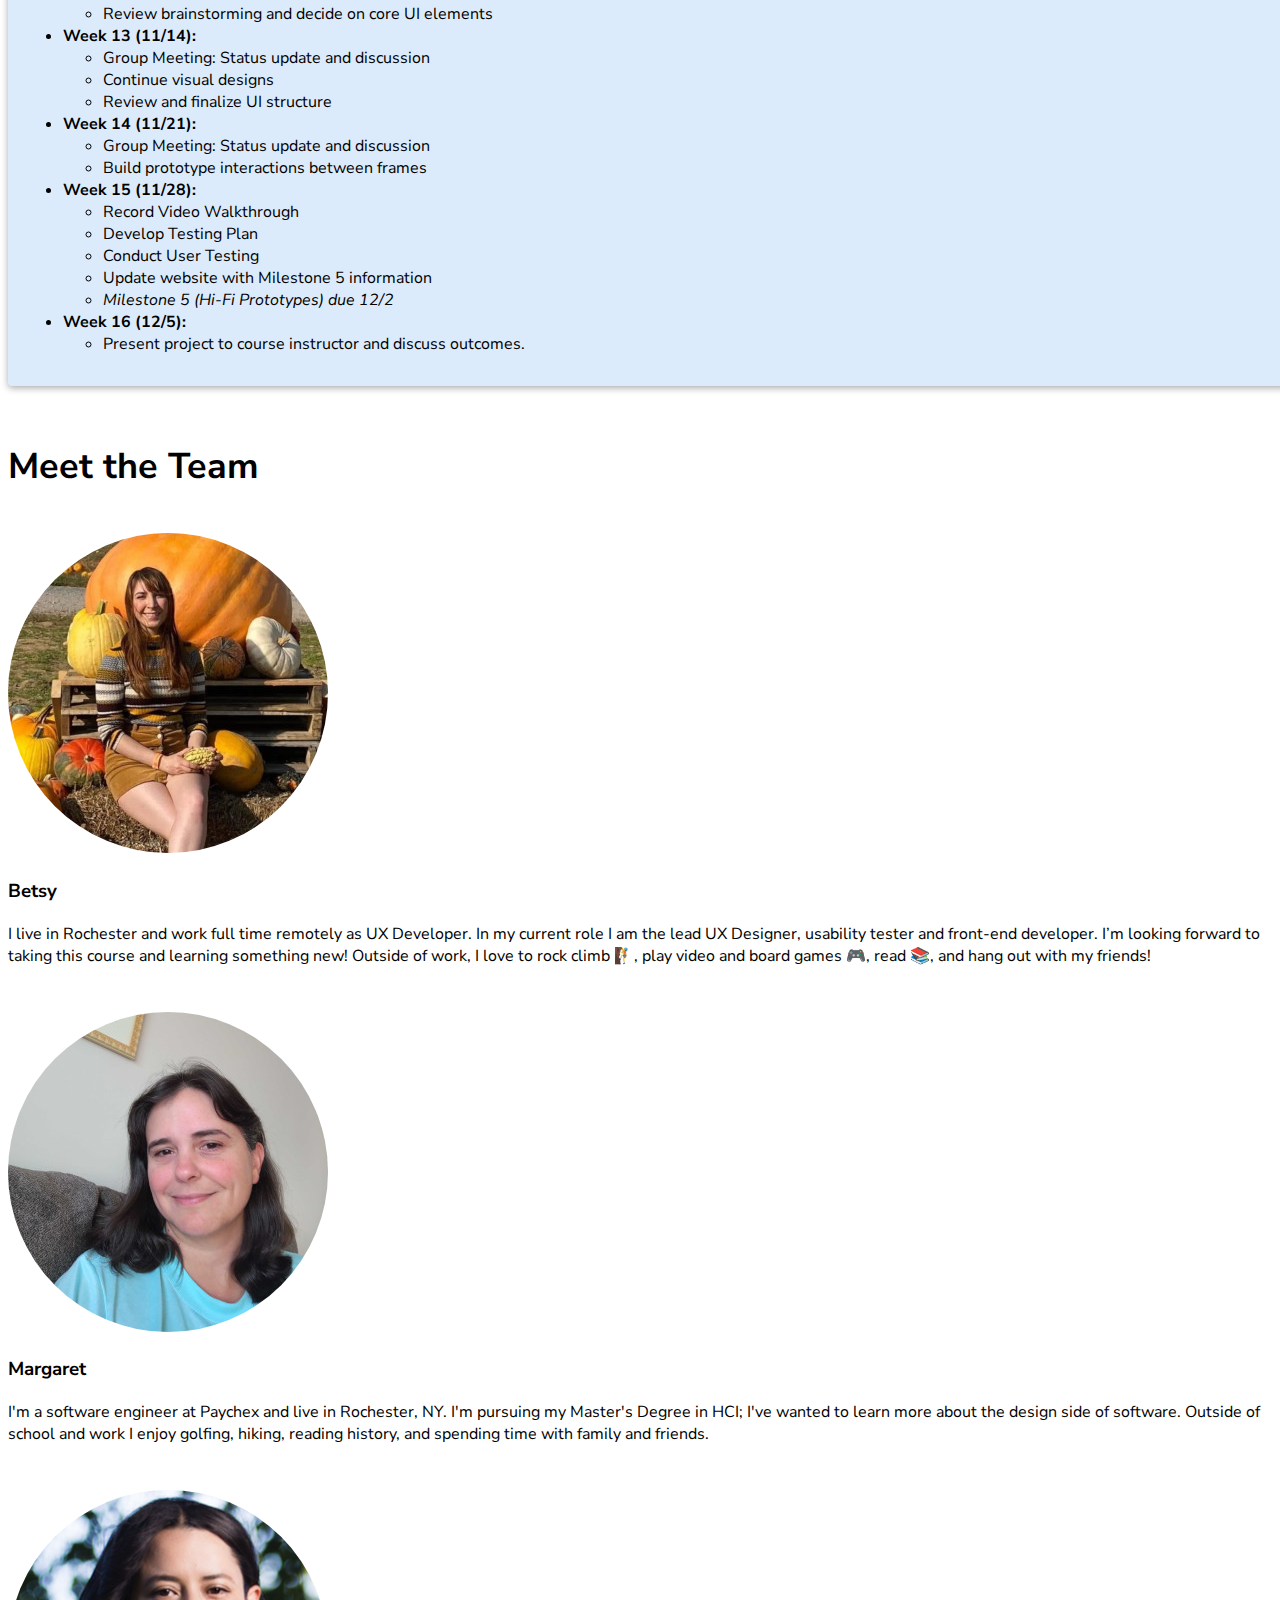
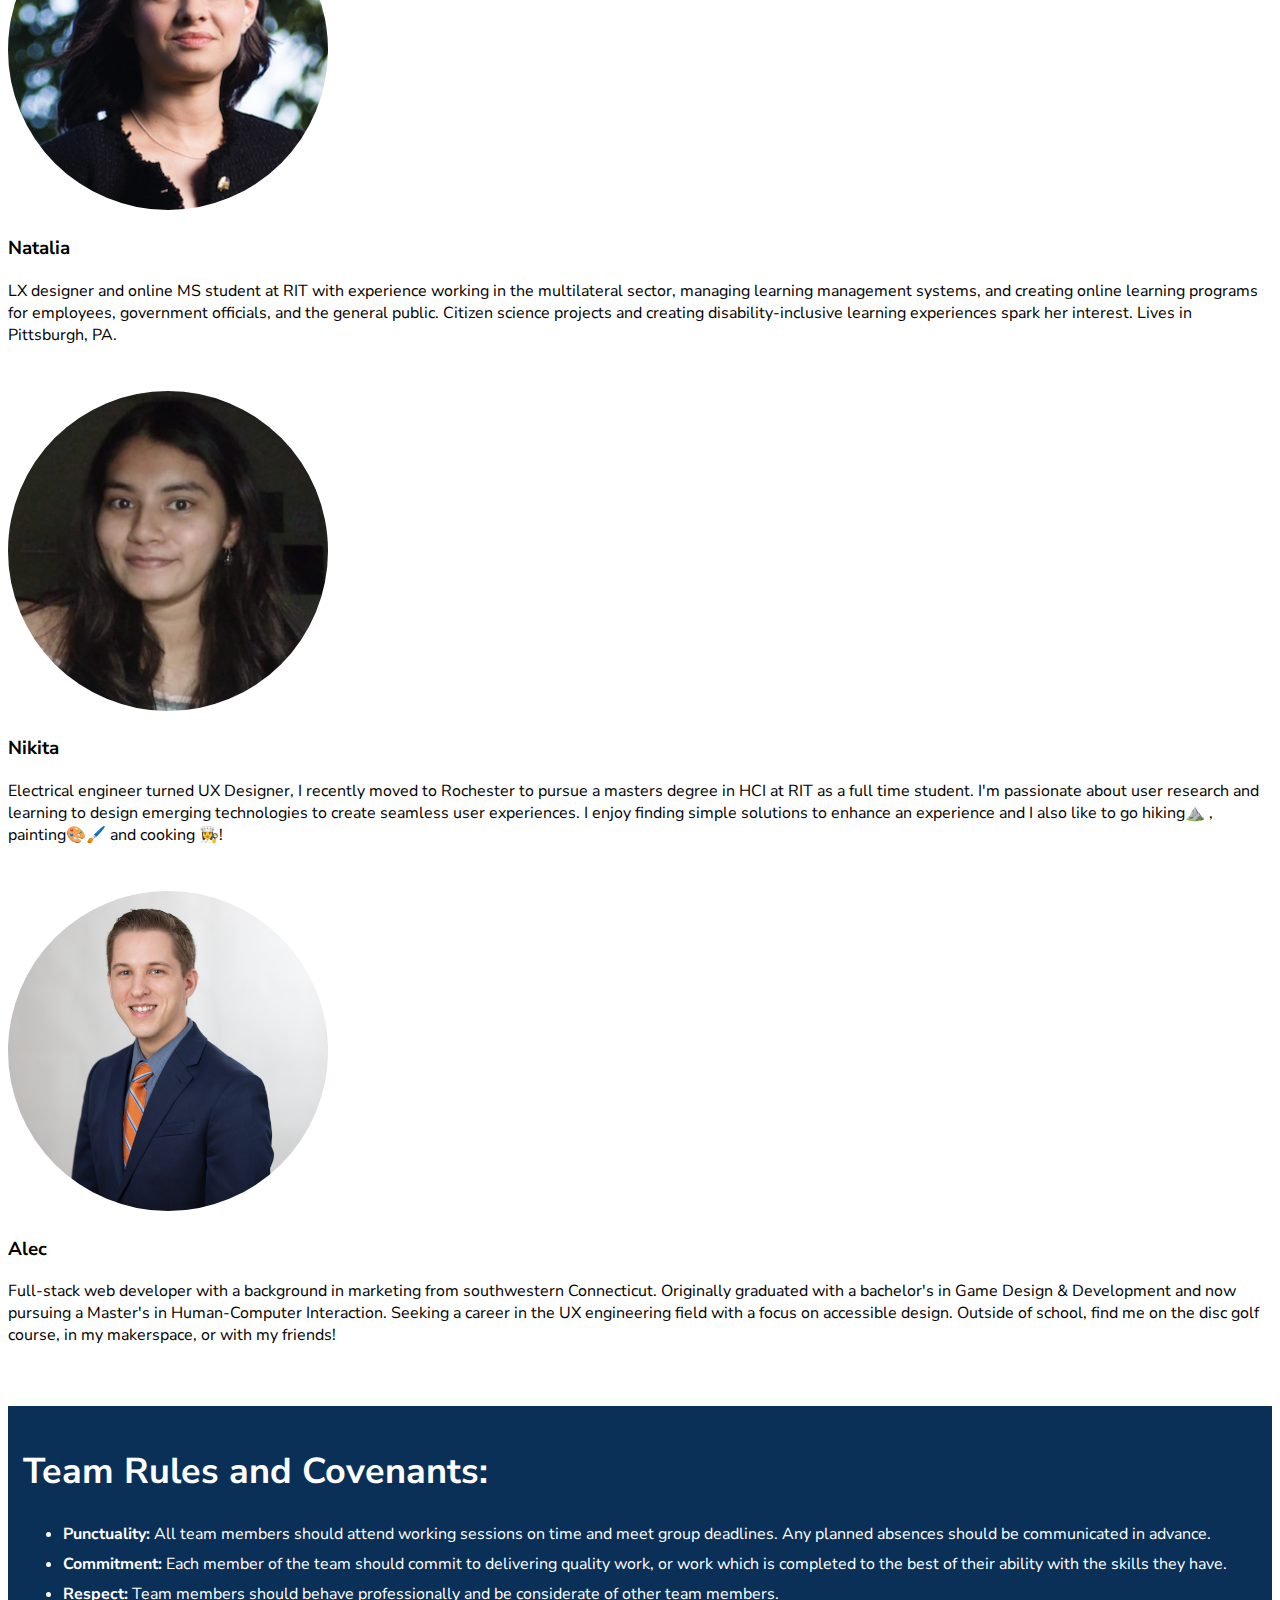
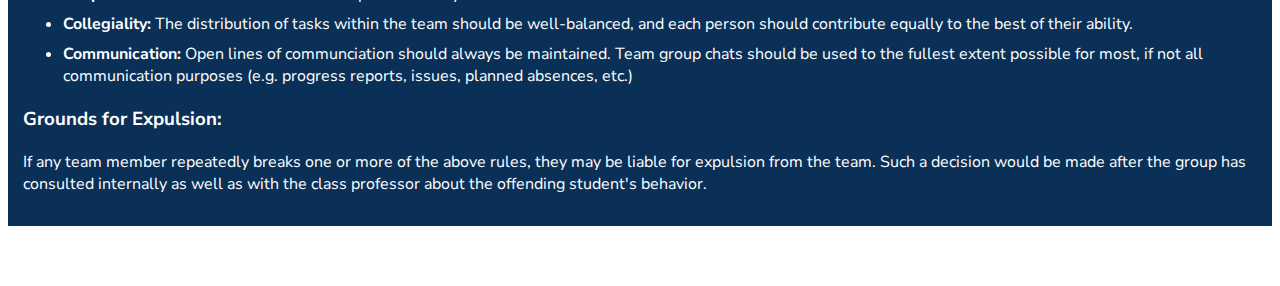
==== commit a9e053a2: "Update Schedule, add iframes and test design content to Hifi Page" ====
--- a/index.html
+++ b/index.html
@@ -178,38 +178,64 @@
                         <li><em>Milestone 3 (Personas) due 10/14</em></li>
                       </ul>
                     </li>
-                    <!-- <li><strong>Week 9 (10/17):</strong>
-                      <ul></ul>
+                    <li><strong>Week 9 (10/17):</strong>
+                      <ul>
+                        <li>Group Meeting: Discuss Lo-Fi Prototyping</li>
+                        <li>Brainstorm key UI elements and begin wireframes</li>
+                      </ul>
                     </li>
                     <li><strong>Week 10 (10/24):</strong>
                       <ul>
+                        <li>Group Meeting: Finalize Lo-Fi prototype elements</li>
+                        <li>Continute Lo-Fi development</li>
                         <li><em>Milestone 4 (Lo-Fi Prototypes) due 10/28</em></li>
                       </ul>
                     </li>
                     <li><strong>Week 11 (10/31):</strong>
-                      <ul></ul>
+                      <ul>
+                        <li>Group Meeting: Discuss Hi-Fi Prototype Assignment</li>
+                        <li>Brainstorming for Hi-Fi</li>
+                      </ul>
                     </li>
                     <li><strong>Week 12 (11/7):</strong>
-                      <ul></ul>
+                      <ul>
+                        <li>Group Meeting: Style Guide, colors and fonts</li>
+                        <li>Review brainstorming and decide on core UI elements</li>
+                      </ul>
                     </li>
                     <li><strong>Week 13 (11/14):</strong>
-                      <ul></ul>
+                      <ul>
+                        <li>Group Meeting: Status update and discussion</li>
+                        <li>Continue visual designs</li>
+                        <li>Review and finalize UI structure</li>
+                      </ul>
                     </li>
                     <li><strong>Week 14 (11/21):</strong>
-                      <ul></ul>
+                      <ul>
+                        <li>Group Meeting: Status update and discussion</li>
+                        <li>Build prototype interactions between frames</li>
+                      </ul>
                     </li>
                     <li><strong>Week 15 (11/28):</strong>
                       <ul>
-                        <li><em>Milestone 5 (Hi-Fi Prototypes) due 11/28</em></li>
-                      </ul>
-                    </li> -->
+                        <li>Record Video Walkthrough</li>
+                        <li>Develop Testing Plan</li>
+                        <li>Conduct User Testing</li>
+                        <li>Update website with Milestone 5 information</li>
+                        <li><em>Milestone 5 (Hi-Fi Prototypes) due 12/2</em></li>
+                      </ul>
+                    </li>
+                    <li><strong>Week 16 (12/5):</strong>
+                      <ul>
+                        <li>Present project to course instructor and discuss outcomes.</li>
+                      </ul>
+                    </li>
                   </ul>
                 </div>
               </div>
             </div>
           </div>
         </div>
-
       </section>
       <section id="meet_the_team" class="container">
         <h2 class="text-center mb-4">Meet the Team</h2>
--- a/style.css
+++ b/style.css
@@ -70,4 +70,11 @@
 /* .persona.primary h3{color: #EEF0F7;} */
 /* .persona.alternate h3{color: #FCFAF5;} */
 /* .persona.anti h3{color: #FCF0EE;} */
-/* *** END PERSONAS *** */+/* *** END PERSONAS *** */
+
+
+/* *** BEGIN HIFI *** */
+#hifi h4{font-weight: bold;}
+.bold-ol{counter-reset: item; list-style-position: outside;}
+.bold-ol li {display: block; padding-top: 8px;}
+.bold-ol li:before {content: counter(item) ". "; counter-increment: item; font-weight: bold; margin-left: -20px;}